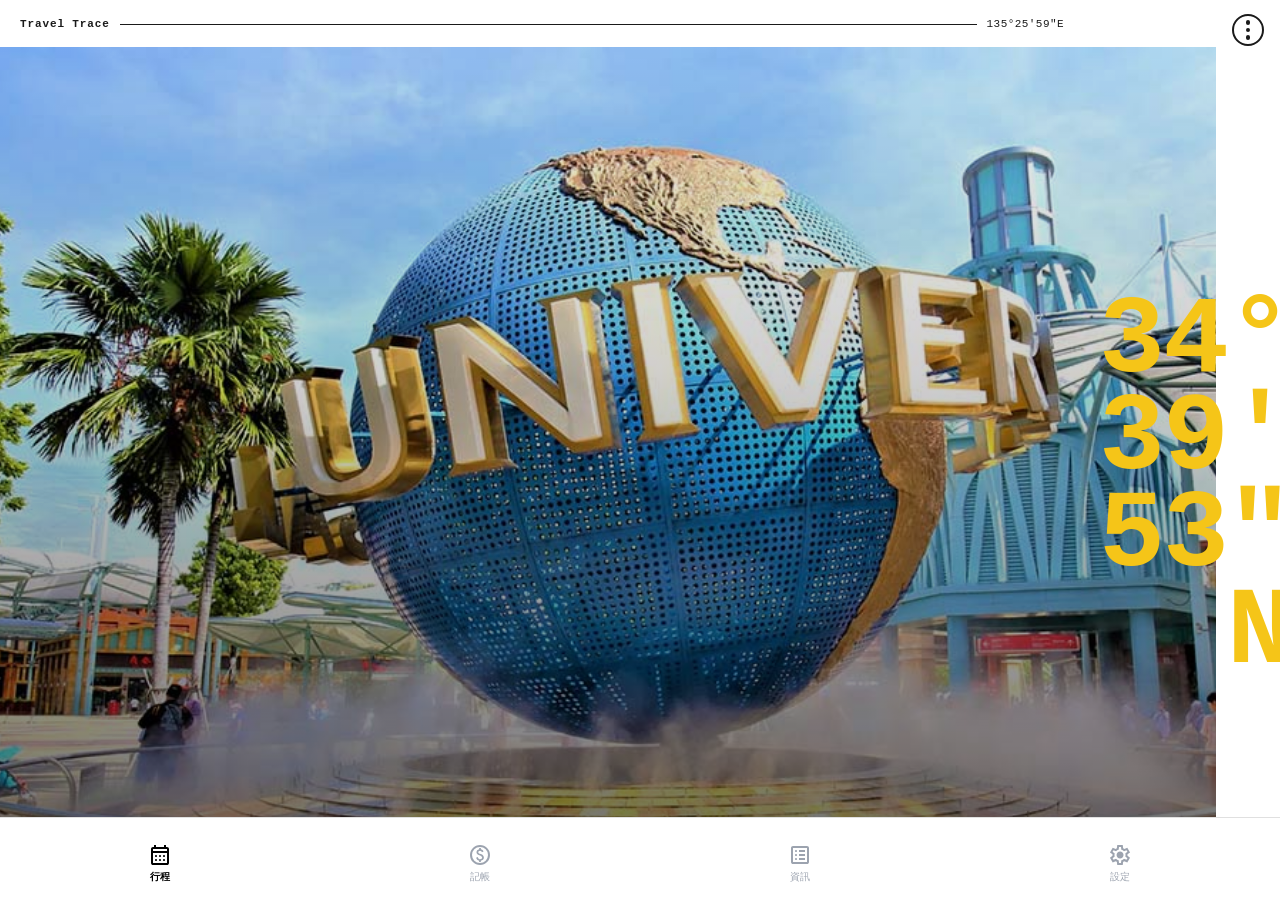
==== index.html @ 6596b86b "Add files via upload" ====
<!DOCTYPE html>
<html lang="zh-TW">
<head>
  <meta charset="UTF-8">
  <meta name="viewport" content="width=device-width, initial-scale=1, viewport-fit=cover">
  <meta name="apple-mobile-web-app-capable" content="yes">
  <meta name="apple-mobile-web-app-status-bar-style" content="default">
  <meta name="apple-mobile-web-app-title" content="旅遊誌">
  <meta name="theme-color" content="#ffffff">
  <link rel="apple-touch-icon" id="apple-touch-icon-link" href="">
  <link rel="icon" id="icon-link" href="">
  <title>旅遊誌</title>
  <script>
  (function(){
    const c = document.createElement('canvas');
    c.width = 512; c.height = 512;
    const ctx = c.getContext('2d');
    const r = 112;
    ctx.beginPath();
    ctx.moveTo(r,0); ctx.lineTo(512-r,0);
    ctx.quadraticCurveTo(512,0,512,r);
    ctx.lineTo(512,512-r); ctx.quadraticCurveTo(512,512,512-r,512);
    ctx.lineTo(r,512); ctx.quadraticCurveTo(0,512,0,512-r);
    ctx.lineTo(0,r); ctx.quadraticCurveTo(0,0,r,0);
    ctx.closePath();
    const g = ctx.createLinearGradient(0,0,512,512);
    g.addColorStop(0,'#3A3A3A'); g.addColorStop(1,'#0A0A0A');
    ctx.fillStyle = g; ctx.fill();
    ctx.fillStyle = '#ffffff';
    ctx.font = 'bold 120px Helvetica Neue, Arial, sans-serif';
    ctx.fillText('TT/', 52, 225);
    ctx.font = 'bold 148px Helvetica Neue, Arial, sans-serif';
    ctx.fillText('01', 52, 390);
    const png = c.toDataURL('image/png');
    document.getElementById('apple-touch-icon-link').href = png;
    document.getElementById('icon-link').href = png;
  })();
  </script>
  <link rel="stylesheet" href="style.css">
</head>
<body>

<div id="app">
  <div class="page-container">
  <!-- ═══ ITINERARY ═══ -->
  <div id="screen-itinerary" class="page active">
    <!-- Banner (rendered by JS) -->
    <div id="banner-area"></div>

    <!-- Day Tabs -->
    <div class="day-tabs-wrap">
      <div class="day-tabs-header">
        <span class="day-tabs-label">DAY</span>
        <button class="day-tabs-add-event" onclick="openEventModal()">＋</button>
      </div>
      <div class="day-tabs" id="day-tabs"></div>
    </div>

    <!-- Timeline — scrolls independently -->
    <div class="timeline-section" id="timeline-section">
      <div class="timeline" id="timeline-list"></div>
    </div>
  </div>

  <!-- ═══ EXPENSE ═══ -->
  <div id="screen-expense" class="page">
    <div class="screen-header" style="position:relative">
      <div style="padding: 0 20px 14px">
        <div class="screen-title">記帳</div>
      </div>
      <button class="sub-header-action" onclick="openExpenseSheet()" style="position:absolute;right:4px;bottom:8px">
        <svg xmlns="http://www.w3.org/2000/svg" height="24px" viewBox="0 -960 960 960" width="24px"><path d="M440-440H200v-80h240v-240h80v240h240v80H520v240h-80v-240Z"/></svg>
      </button>
    </div>
    <div class="day-tabs-wrap" style="border-bottom: 0.5px solid var(--border-thin); padding:0 20px;">
      <div class="day-tabs-header">
        <span class="day-tabs-label">DAY</span>
      </div>
      <div class="day-tabs" id="expense-day-tabs"></div>
    </div>
    <div style="padding:0 42px 16px">
      <div class="expense-total-card">
        <div class="expense-total-meta">
          <span class="expense-total-label">當日合計</span>
        </div>
        <div class="expense-total-amount" id="expense-total">0</div>
        <div class="expense-trip-total-row">
          <span class="expense-count-label" id="expense-count">0 筆記錄</span>
          <span class="expense-trip-label">旅行總計</span>
          <span class="expense-trip-amount" id="expense-trip-total">0</span>
        </div>
      </div>
    </div>
    <div class="expense-list" id="expense-list"></div>
  </div>

  <!-- ═══ INFO HUB ═══ -->
  <div id="screen-info" class="page">
    <div class="screen-header">
      <div style="padding: 0 20px 14px">
        <div class="screen-title">旅遊資訊</div>
      </div>
    </div>
        <div class="info-grid">
      <button class="info-grid-btn" onclick="openInfoSub('flight')">
        <div class="info-grid-icon">
          <svg xmlns="http://www.w3.org/2000/svg" height="90px" viewBox="0 -960 960 960" width="90px" fill="#1A1A1A"><path d="m378-132-19-20 139-139 20 19-140 140Zm189 0-20-20 120-120 20 20-120 120ZM152-546l-20-19 121-121 20 19-121 121Zm0 188-20-19 140-140 20 19-140 140Zm595-29-89-224-108 108 18 89-14 13-55-98-98-55 13-13 89 17 108-107-224-90 21-20 271 43 94-94q5-5 10.5-7.5T796-828q6 0 12 2.5t11 7.5q5 5 7 10.5t2 11.5q0 6-2.5 12.5T818-772l-94 94 43 270-20 21Z"/></svg>
        </div>
        <span>Flight ticket</span>
      </button>
      <button class="info-grid-btn" onclick="openInfoSub('hotel')">
        <div class="info-grid-icon">
          <svg xmlns="http://www.w3.org/2000/svg" height="90px" viewBox="0 -960 960 960" width="90px" fill="#1A1A1A"><path d="M92-252v-496h28v348h346v-268h294q44.55 0 76.28 31.72Q868-604.55 868-560v308h-28v-120H120v120H92Zm135.5-255.62q-21.5-21.62-21.5-52.5t21.62-52.38q21.62-21.5 52.5-21.5t52.38 21.62q21.5 21.62 21.5 52.5t-21.62 52.38q-21.62 21.5-52.5 21.5t-52.38-21.62ZM494-400h346v-160q0-33-23.5-56.5T760-640H494v240ZM312.5-527.5Q326-541 326-560t-13.5-32.5Q299-606 280-606t-32.5 13.5Q234-579 234-560t13.5 32.5Q261-514 280-514t32.5-13.5ZM280-560Zm214-80v240-240Z"/></svg>
        </div>
        <span>Hotel</span>
      </button>
      <button class="info-grid-btn" onclick="openInfoSub('shopping')">
        <div class="info-grid-icon">
          <svg xmlns="http://www.w3.org/2000/svg" height="90px" viewBox="0 -960 960 960" width="90px" fill="#1A1A1A"><path d="M272-132q-26 0-43-17t-17-43v-416q0-26 17-43t43-17h74v-26q0-56 39-95t95-39q56 0 95 39t39 95v26h74q26 0 43 17t17 43v416q0 26-17 43t-43 17H272Zm0-28h416q12 0 22-10t10-22v-416q0-12-10-22t-22-10h-74v106q0 6-4 10t-10 4q-6 0-10-4t-4-10v-106H374v106q0 6-4 10t-10 4q-6 0-10-4t-4-10v-106h-74q-12 0-22 10t-10 22v416q0 12 10 22t22 10Zm102-508h212v-26q0-45-30.5-75.5T480-800q-45 0-75.5 30.5T374-694v26ZM240-160v-480 480Z"/></svg>
        </div>
        <span>Shopping list</span>
      </button>
      <button class="info-grid-btn" onclick="openInfoSub('ticket')">
        <div class="info-grid-icon">
          <svg xmlns="http://www.w3.org/2000/svg" height="90px" viewBox="0 -960 960 960" width="90px" fill="#1A1A1A"><path d="m406-372 74-58 72 56-28-90 78-60h-92l-30-92-30 92h-92l76 60-28 92ZM192-212q-25 0-42.5-17.5T132-272v-69q0-8 3.5-15t10.5-11q30-19 48-48t18-65q0-36-18-65t-48-48q-7-4-10.5-11t-3.5-15v-69q0-25 17.5-42.5T192-748h576q25 0 42.5 17.5T828-688v69q0 8-3.5 15T814-593q-30 19-48 48t-18 65q0 36 18 65t48 48q7 4 10.5 11t3.5 15v69q0 25-17.5 42.5T768-212H192Zm0-28h576q14 0 23-9t9-23v-70q-37-22-58.5-58.5T720-480q0-43 21.5-79.5T800-618v-70q0-14-9-23t-23-9H192q-14 0-23 9t-9 23v70q37 22 58.5 58.5T240-480q0 43-21.5 79.5T160-342v70q0 14 9 23t23 9Zm288-240Z"/></svg>
        </div>
        <span>Tickets</span>
      </button>
      <button class="info-grid-btn" onclick="openInfoSub('checklist')">
        <div class="info-grid-icon">
          <svg xmlns="http://www.w3.org/2000/svg" height="90px" viewBox="0 -960 960 960" width="90px" fill="#1A1A1A"><path d="M200-200v-560 448-80 192Zm32 28q-26 0-43-17t-17-43v-496q0-26 17-43t43-17h496q26 0 43 17t17 43v318h-28v-318q0-12-10-22t-22-10H232q-12 0-22 10t-10 22v496q0 12 10 22t22 10h246v28H232Zm457 40-100-99 20-20 80 80 160-160 20 20-180 179ZM346-460q8-8 8-20t-8-20q-8-8-20-8t-20 8q-8 8-8 20t8 20q8 8 20 8t20-8Zm0-148q8-8 8-20t-8-20q-8-8-20-8t-20 8q-8 8-8 20t8 20q8 8 20 8t20-8Zm104 142h208v-28H450v28Zm0-148h208v-28H450v28Z"/></svg>
        </div>
        <span>Checklist</span>
      </button>
      <button class="info-grid-btn" onclick="openInfoSub('notes')">
        <div class="info-grid-icon">
          <svg xmlns="http://www.w3.org/2000/svg" height="90px" viewBox="0 -960 960 960" width="90px" fill="#1A1A1A"><path d="M332-192v-376q0-25 17.5-42.5T392-628h376q25 0 42.5 17.5T828-568v266L658-132H392q-25 0-42.5-17.5T332-192ZM133-692q-5-25 9.5-45t39.5-25l370-65q25-5 45 9.5t25 39.5l8 50h-28l-9-50q-2-11-12-17.5t-22-4.5l-372 66q-14 2-21 13t-5 25l71 401v17q-13-6-22-17.5T198-322l-65-370Zm227 124v376q0 14 9 23t23 9h248l160-160v-248q0-14-9-23t-23-9H392q-14 0-23 9t-9 23Zm220 188Zm-14 134h28v-120h120v-28H594v-120h-28v120H446v28h120v120Z"/></svg>
        </div>
        <span>Notes</span>
      </button>
    </div>
  </div>

  <!-- ═══ INFO SUB: FLIGHT ═══ -->
  <div id="screen-info-flight" class="page">
    <div class="screen-header sub-header">
      <button class="sub-back-btn" onclick="closeInfoSub('flight')">
        <svg xmlns="http://www.w3.org/2000/svg" height="24px" viewBox="0 -960 960 960" width="24px"><path d="m313-440 224 224-57 56-320-320 320-320 57 56-224 224h487v80H313Z"/></svg>
      </button>
      <div class="screen-title" style="flex:1;font-family:var(--mono)">Flight ticket</div>
      <button class="sub-header-action" onclick="openFlightSheet()">
        <svg xmlns="http://www.w3.org/2000/svg" height="24px" viewBox="0 -960 960 960" width="24px"><path d="M440-440H200v-80h240v-240h80v240h240v80H520v240h-80v-240Z"/></svg>
      </button>
    </div>
    <div class="info-section">
      <div id="flight-cards"></div>
    </div>
  </div>

  <!-- ═══ FLIGHT BOTTOM SHEET ═══ -->
  <div class="modal-overlay" id="modal-flight-sheet">
    <div class="modal-sheet">
      <div class="modal-handle"></div>
      <div class="modal-title" id="flight-sheet-title">新增機票</div>
      <div class="modal-body" style="padding:0">

        <div class="fsheet-row">
          <span class="fsheet-label">航空公司</span>
          <input class="fsheet-input" id="ff-airline" placeholder="">
        </div>
        <div class="fsheet-row">
          <span class="fsheet-label">班機編號</span>
          <input class="fsheet-input" id="ff-flightNo" placeholder="">
        </div>
        <div class="fsheet-row">
          <span class="fsheet-label">出發機場</span>
          <input class="fsheet-input" id="ff-fromName" placeholder="">
        </div>
        <div class="fsheet-row">
          <span class="fsheet-label">抵達機場</span>
          <input class="fsheet-input" id="ff-fromTerminal" placeholder="">
        </div>
        <div class="fsheet-row">
          <span class="fsheet-label">班機時間</span>
          <input class="fsheet-input" id="ff-times" placeholder="" inputmode="numeric"
            oninput="fmtFlightTimes(this)">
        </div>
        <div class="fsheet-row">
          <span class="fsheet-label">Baggage weight</span>
          <div style="display:flex;align-items:baseline;gap:4px;justify-content:flex-end;flex:1">
            <input class="fsheet-input" id="ff-baggage" placeholder="" inputmode="numeric" style="flex:0 0 auto;width:60px;text-align:right">
            <span style="font-family:var(--mono);font-size:16px;color:var(--text-secondary)">Kg</span>
          </div>
        </div>
        <div class="fsheet-row">
          <span class="fsheet-label">Seat</span>
          <input class="fsheet-input" id="ff-seat" placeholder="">
        </div>

        <div style="padding:16px 20px">
          <div class="modal-btn-row" style="padding:0">
            <button class="modal-btn modal-btn-cancel" onclick="closeModal('modal-flight-sheet')">取消</button>
            <button class="modal-btn modal-btn-save" onclick="saveFlightSheet()">儲存</button>
          </div>
        </div>
      </div>
    </div>
  </div>

  <!-- ═══ INFO SUB: HOTEL ═══ -->
  <div id="screen-info-hotel" class="page">
    <div class="screen-header sub-header">
      <button class="sub-back-btn" onclick="closeInfoSub('hotel')">
        <svg xmlns="http://www.w3.org/2000/svg" height="24px" viewBox="0 -960 960 960" width="24px"><path d="m313-440 224 224-57 56-320-320 320-320 57 56-224 224h487v80H313Z"/></svg>
      </button>
      <div class="screen-title" style="flex:1">住宿</div>
      <button class="sub-header-action" onclick="openHotelSheet()">
        <svg xmlns="http://www.w3.org/2000/svg" height="24px" viewBox="0 -960 960 960" width="24px"><path d="M440-440H200v-80h240v-240h80v240h240v80H520v240h-80v-240Z"/></svg>
      </button>
    </div>
    <div class="info-section">
      <div id="hotel-cards"></div>
    </div>
  </div>

  <!-- ═══ HOTEL BOTTOM SHEET ═══ -->
  <div class="modal-overlay" id="modal-hotel-sheet">
    <div class="modal-sheet">
      <div class="modal-handle"></div>
      <div class="modal-title" id="hotel-sheet-title">新增住宿</div>

      <div class="modal-body" style="padding:0">
        <div class="fsheet-row">
          <span class="fsheet-label">日期</span>
          <input class="fsheet-input" id="hf-dates" placeholder=""
            oninput="fmtHotelDates(this)">
        </div>
        <div class="fsheet-row">
          <span class="fsheet-label">飯店名稱</span>
          <input class="fsheet-input" id="hf-name" placeholder="">
        </div>
        <div class="fsheet-row">
          <span class="fsheet-label">訂單編號</span>
          <input class="fsheet-input" id="hf-ref" placeholder="">
        </div>
        <div class="fsheet-row" style="align-items:flex-start;padding-top:18px;padding-bottom:18px">
          <span class="fsheet-label" style="padding-top:4px">地址</span>
          <textarea class="fsheet-input" id="hf-addr" placeholder=""
            style="resize:none;min-height:80px;line-height:1.5"></textarea>
        </div>
        <div class="fsheet-row">
          <span class="fsheet-label">總價</span>
          <input class="fsheet-input" id="hf-price" placeholder="" type="text" inputmode="decimal"
            oninput="fmtHotelPrice(this)">
        </div>

        <div style="padding:16px 20px">
          <div class="modal-btn-row" style="padding:0">
            <button class="modal-btn modal-btn-cancel" onclick="closeModal('modal-hotel-sheet')">取消</button>
            <button class="modal-btn modal-btn-save" id="hotel-sheet-save-btn" onclick="saveHotelSheet()">儲存</button>
          </div>
        </div>
      </div>
    </div>
  </div>

  <!-- ═══ INFO SUB: CHECKLIST ═══ -->
  <div id="screen-info-checklist" class="page">
    <div class="screen-header sub-header">
      <button class="sub-back-btn" onclick="closeInfoSub('checklist')">
        <svg xmlns="http://www.w3.org/2000/svg" height="24px" viewBox="0 -960 960 960" width="24px"><path d="m313-440 224 224-57 56-320-320 320-320 57 56-224 224h487v80H313Z"/></svg>
      </button>
      <div class="screen-title" style="flex:1;font-family:var(--mono)">Check List</div>
      <button class="sub-header-action" onclick="resetChecklist()" title="重置">
        <svg xmlns="http://www.w3.org/2000/svg" height="22px" viewBox="0 -960 960 960" width="22px"><path d="M480-160q-134 0-227-93t-93-227q0-134 93-227t227-93q69 0 132 28.5T720-690v-110h80v280H520v-80h168q-32-56-87.5-88T480-720q-100 0-170 70t-70 170q0 100 70 170t170 70q77 0 139-44t87-116h84q-28 106-114 173t-196 67Z"/></svg>
      </button>
    </div>
    <div class="info-section" id="checklist-section">
      <div id="checklist-items"></div>
    </div>
  </div>

  <!-- ═══ INFO SUB: SHOPPING ═══ -->
  <div id="screen-info-shopping" class="page">
    <div class="screen-header sub-header">
      <button class="sub-back-btn" onclick="closeInfoSub('shopping')">
        <svg xmlns="http://www.w3.org/2000/svg" height="24px" viewBox="0 -960 960 960" width="24px"><path d="m313-440 224 224-57 56-320-320 320-320 57 56-224 224h487v80H313Z"/></svg>
      </button>
      <div class="screen-title" style="flex:1;font-family:var(--mono)">Shopping list</div>
      <button class="sub-header-action" onclick="openShopSheet(null)">
        <svg xmlns="http://www.w3.org/2000/svg" height="24px" viewBox="0 -960 960 960" width="24px"><path d="M440-440H200v-80h240v-240h80v240h240v80H520v240h-80v-240Z"/></svg>
      </button>
    </div>
    <div class="info-section" style="padding:0">
      <div id="shopping-items"></div>
    </div>
  </div>

  <!-- ═══ SHOP SHEET ═══ -->
  <div class="modal-overlay" id="modal-shop-sheet">
    <div class="modal-sheet">
      <div style="display:flex;align-items:center;justify-content:space-between;padding:16px 20px 0">
        <span class="modal-title" id="shop-sheet-title" style="padding:0">新增品項</span>
        <button onclick="closeModal('modal-shop-sheet')" style="background:none;border:none;font-size:22px;cursor:pointer;color:var(--text-secondary)">×</button>
      </div>
      <div style="padding:0">
        <div class="fsheet-row">
          <span class="fsheet-label">項目</span>
          <input class="fsheet-input" id="sf-name" placeholder="">
        </div>
        <div class="fsheet-row" style="align-items:flex-start;padding-top:15px;padding-bottom:15px">
          <span class="fsheet-label" style="padding-top:4px">地址</span>
          <textarea class="fsheet-input" id="sf-addr" placeholder="" style="resize:none;min-height:48px;line-height:1.5"></textarea>
        </div>
        <div class="fsheet-row">
          <span class="fsheet-label">營業時間</span>
          <input class="fsheet-input" id="sf-hours" placeholder="" inputmode="numeric" oninput="fmtShopHours(this)">
        </div>
        <div class="fsheet-row">
          <span class="fsheet-label">網址</span>
          <input class="fsheet-input" id="sf-link" placeholder="" type="url" inputmode="url">
        </div>
        <div class="fsheet-row">
          <span class="fsheet-label">數量</span>
          <input class="fsheet-input" id="sf-qty" placeholder="1" type="number" inputmode="numeric" style="width:60px;flex:none;text-align:right">
        </div>
        <div class="fsheet-row" style="cursor:pointer" onclick="document.getElementById('sf-photo-input').click()">
          <span class="fsheet-label">圖檔</span>
          <div id="sf-photo-preview" class="sf-photo-preview">
            <span class="sf-photo-plus">＋</span>
          </div>
          <input type="file" id="sf-photo-input" accept="image/*" style="display:none" onchange="handleShopPhotoSheet(this)">
        </div>
        <div style="padding:16px 20px">
          <div class="modal-btn-row" style="padding:0">
            <button class="modal-btn modal-btn-cancel" onclick="closeModal('modal-shop-sheet')">取消</button>
            <button class="modal-btn modal-btn-save" onclick="saveShopSheet()">儲存</button>
          </div>
        </div>
      </div>
    </div>
  </div>

  <!-- ═══ INFO SUB: TICKET ═══ -->
  <div id="screen-info-ticket" class="page">
    <div class="screen-header sub-header">
      <button class="sub-back-btn" onclick="closeInfoSub('ticket')">
        <svg xmlns="http://www.w3.org/2000/svg" height="24px" viewBox="0 -960 960 960" width="24px"><path d="m313-440 224 224-57 56-320-320 320-320 57 56-224 224h487v80H313Z"/></svg>
      </button>
      <div class="screen-title" style="flex:1">票券</div>
      <label class="sub-header-action">
        <svg xmlns="http://www.w3.org/2000/svg" height="24px" viewBox="0 -960 960 960" width="24px"><path d="M440-440H200v-80h240v-240h80v240h240v80H520v240h-80v-240Z"/></svg>
        <input type="file" accept="image/*" multiple style="display:none" onchange="addTicketFromPhoto(this)">
      </label>
    </div>
    <div class="info-section">
      <div id="ticket-cards"></div>
    </div>
  </div>

  <!-- ═══ INFO SUB: NOTES ═══ -->
  <div id="screen-info-notes" class="page">
    <div class="screen-header sub-header">
      <button class="sub-back-btn" onclick="closeInfoSub('notes')">
        <svg xmlns="http://www.w3.org/2000/svg" height="24px" viewBox="0 -960 960 960" width="24px"><path d="m313-440 224 224-57 56-320-320 320-320 57 56-224 224h487v80H313Z"/></svg>
      </button>
      <div class="screen-title">筆記</div>
    </div>
    <div class="info-section">
      <textarea class="notes-textarea" id="notes-content" placeholder="旅行筆記…" oninput="saveNotes()"></textarea>
    </div>
  </div>

  <!-- ═══ SETTINGS ═══ -->
  <div id="screen-settings" class="page">
    <div class="screen-header">
      <div style="padding: 0 20px 14px">
        <div class="screen-title">設定</div>
      </div>
    </div>
    <div class="set-body">
      <!-- 第一區塊 -->
      <div class="set-section">
        <div class="set-field">
          <span class="set-field-label">旅遊名稱</span>
          <input class="set-field-val" id="set-trip-name" placeholder="未命名" onblur="saveSettings()">
        </div>
        <div class="set-field">
          <span class="set-field-label">日期</span>
          <input class="set-field-val" id="set-trip-dates" placeholder="MM/DD-MM/DD" oninput="fmtTripDates(this)" onblur="saveSettings()">
        </div>
        <div class="set-field set-field-select" onclick="toggleCurrencyDropdown()">
          <span class="set-field-label">幣別</span>
          <div class="set-field-row">
            <span class="set-field-val" id="set-currency-display">NT$ 新台幣</span>
            <svg xmlns="http://www.w3.org/2000/svg" height="20px" viewBox="0 0 24 24" width="20px"><path fill="#1A1A1A" d="M7 10l5 5 5-5z"/></svg>
          </div>
          <div class="set-currency-dropdown" id="set-currency-dropdown">
            <div class="set-currency-option" onclick="event.stopPropagation();setCurrencyBtn('TWD','NT$','新台幣')">NT$　新台幣</div>
            <div class="set-currency-option" onclick="event.stopPropagation();setCurrencyBtn('JPY','¥','日圓')">¥　日圓</div>
            <div class="set-currency-option" onclick="event.stopPropagation();setCurrencyBtn('USD','$','美金')">$　美金</div>
            <div class="set-currency-option" onclick="event.stopPropagation();setCurrencyBtn('EUR','€','歐元')">€　歐元</div>
            <div class="set-currency-option" onclick="event.stopPropagation();setCurrencyBtn('HKD','HK$','港幣')">HK$　港幣</div>
            <div class="set-currency-option" onclick="event.stopPropagation();setCurrencyBtn('CNY','CN¥','人民幣')">CN¥　人民幣</div>
            <div class="set-currency-option" onclick="event.stopPropagation();setCurrencyBtn('THB','฿','泰銖')">฿　泰銖</div>
          </div>
        </div>
        <div class="set-field set-field-select" onclick="openTagSheet()">
          <span class="set-field-label">標籤</span>
          <div class="set-field-row">
            <span class="set-field-val" id="set-tags-display">加入標籤</span>
            <svg xmlns="http://www.w3.org/2000/svg" height="20px" viewBox="0 0 24 24" width="20px"><path fill="#1A1A1A" d="M7 10l5 5 5-5z"/></svg>
          </div>
        </div>
      </div>

      <!-- 第二區塊 -->
      <div class="set-section-label">設定</div>
      <div class="set-section">
        <div class="set-action" onclick="document.getElementById('import-json-input').click()">
          <span class="set-action-title">匯入JASON</span>
          <svg xmlns="http://www.w3.org/2000/svg" height="20px" viewBox="0 -960 960 960" width="20px"><path fill="#1A1A1A" d="M504-480 320-664l56-56 240 240-240 240-56-56 184-184Z"/></svg>
          <input type="file" id="import-json-input" accept=".json" style="display:none" onchange="importJSON(this)">
        </div>
        <div class="set-action" onclick="exportJSON()">
          <span class="set-action-title">匯出JASON</span>
          <svg xmlns="http://www.w3.org/2000/svg" height="20px" viewBox="0 -960 960 960" width="20px"><path fill="#1A1A1A" d="M504-480 320-664l56-56 240 240-240 240-56-56 184-184Z"/></svg>
        </div>
        <div class="set-action" onclick="clearAllData()">
          <span class="set-action-title">清除所有資料</span>
          <svg xmlns="http://www.w3.org/2000/svg" height="20px" viewBox="0 -960 960 960" width="20px"><path fill="#1A1A1A" d="M504-480 320-664l56-56 240 240-240 240-56-56 184-184Z"/></svg>
        </div>
      </div>
    </div>
  </div>

  <!-- ═══ TAG SHEET ═══ -->
  <div class="modal-overlay" id="modal-tag-sheet">
    <div class="modal-sheet">
      <div style="display:flex;align-items:center;justify-content:space-between;padding:16px 20px 0">
        <span style="font-family:var(--mono);font-size:14px;color:var(--text-secondary)">加入標籤</span>
        <button onclick="closeModal('modal-tag-sheet')" style="background:none;border:none;font-size:20px;cursor:pointer;color:var(--text-secondary)">×</button>
      </div>
      <div style="display:flex;align-items:center;border-bottom:1.5px solid #000;margin:12px 20px 0;padding-bottom:8px">
        <input class="set-tag-input" id="set-tag-input" placeholder="" style="flex:1;background:none;border:none;outline:none;font-family:var(--mono);font-size:26px;font-weight:700;color:var(--text-primary)">
        <button onclick="addSettingsTag()" style="background:none;border:none;font-size:24px;cursor:pointer;color:var(--text-primary);padding:0">＋</button>
      </div>
      <div class="set-tags-cloud" id="set-tags-cloud" style="padding:20px 20px;display:flex;flex-wrap:wrap;gap:12px 16px"></div>
    </div>
  </div>

  <!-- ═══ TAB BAR ═══ -->
  </div><!-- end page-container -->

  <div class="tab-bar">
    <button class="tab-item active" onclick="switchTab('itinerary')" id="tab-itinerary">
      <span class="tab-icon">
        <svg xmlns="http://www.w3.org/2000/svg" viewBox="0 -960 960 960">
          <path d="M200-80q-33 0-56.5-23.5T120-160v-560q0-33 23.5-56.5T200-800h40v-80h80v80h320v-80h80v80h40q33 0 56.5 23.5T840-720v560q0 33-23.5 56.5T760-80H200Zm0-80h560v-400H200v400Zm0-480h560v-80H200v80Zm0 0v-80 80Zm280 240q-17 0-28.5-11.5T440-440q0-17 11.5-28.5T480-480q17 0 28.5 11.5T520-440q0 17-11.5 28.5T480-400Zm-188.5-11.5Q280-423 280-440t11.5-28.5Q303-480 320-480t28.5 11.5Q360-457 360-440t-11.5 28.5Q337-400 320-400t-28.5-11.5ZM640-400q-17 0-28.5-11.5T600-440q0-17 11.5-28.5T640-480q17 0 28.5 11.5T680-440q0 17-11.5 28.5T640-400ZM480-240q-17 0-28.5-11.5T440-280q0-17 11.5-28.5T480-320q17 0 28.5 11.5T520-280q0 17-11.5 28.5T480-240Zm-188.5-11.5Q280-263 280-280t11.5-28.5Q303-320 320-320t28.5 11.5Q360-297 360-280t-11.5 28.5Q337-240 320-240t-28.5-11.5ZM640-240q-17 0-28.5-11.5T600-280q0-17 11.5-28.5T640-320q17 0 28.5 11.5T680-280q0 17-11.5 28.5T640-240Z"/>
        </svg>
      </span>
      <span class="tab-label">行程</span>
    </button>
    <button class="tab-item" onclick="switchTab('expense')" id="tab-expense">
      <span class="tab-icon">
        <svg xmlns="http://www.w3.org/2000/svg" viewBox="0 -960 960 960">
          <path d="M444-200h70v-50q50-9 86-39t36-89q0-42-24-77t-96-61q-60-20-83-35t-23-41q0-26 18.5-41t53.5-15q32 0 50 15.5t26 38.5l64-26q-11-35-40.5-61T516-710v-50h-70v50q-50 11-78 44t-28 74q0 47 27.5 76t86.5 50q63 23 87.5 41t24.5 47q0 33-23.5 48.5T486-314q-33 0-58.5-20.5T390-396l-66 26q14 48 43.5 77.5T444-252v52Zm36 120q-83 0-156-31.5T197-197q-54-54-85.5-127T80-480q0-83 31.5-156T197-763q54-54 127-85.5T480-880q83 0 156 31.5T763-763q54 54 85.5 127T880-480q0 83-31.5 156T763-197q-54 54-127 85.5T480-80Zm0-80q134 0 227-93t93-227q0-134-93-227t-227-93q-134 0-227 93t-93 227q0 134 93 227t227 93Zm0-320Z"/>
        </svg>
      </span>
      <span class="tab-label">記帳</span>
    </button>
    <button class="tab-item" onclick="switchTab('info')" id="tab-info">
      <span class="tab-icon">
        <svg xmlns="http://www.w3.org/2000/svg" viewBox="0 -960 960 960">
          <path d="M348.5-291.5Q360-303 360-320t-11.5-28.5Q337-360 320-360t-28.5 11.5Q280-337 280-320t11.5 28.5Q303-280 320-280t28.5-11.5Zm0-160Q360-463 360-480t-11.5-28.5Q337-520 320-520t-28.5 11.5Q280-497 280-480t11.5 28.5Q303-440 320-440t28.5-11.5Zm0-160Q360-623 360-640t-11.5-28.5Q337-680 320-680t-28.5 11.5Q280-657 280-640t11.5 28.5Q303-600 320-600t28.5-11.5ZM440-280h240v-80H440v80Zm0-160h240v-80H440v80Zm0-160h240v-80H440v80ZM200-120q-33 0-56.5-23.5T120-200v-560q0-33 23.5-56.5T200-840h560q33 0 56.5 23.5T840-760v560q0 33-23.5 56.5T760-120H200Zm0-80h560v-560H200v560Zm0-560v560-560Z"/>
        </svg>
      </span>
      <span class="tab-label">資訊</span>
    </button>
    <button class="tab-item" onclick="switchTab('settings')" id="tab-settings">
      <span class="tab-icon">
        <svg xmlns="http://www.w3.org/2000/svg" viewBox="0 -960 960 960">
          <path d="m370-80-16-128q-13-5-24.5-12T307-235l-119 50L78-375l103-78q-1-7-1-13.5v-27q0-6.5 1-13.5L78-585l110-190 119 50q11-8 23-15t24-12l16-128h220l16 128q13 5 24.5 12t22.5 15l119-50 110 190-103 78q1 7 1 13.5v27q0 6.5-2 13.5l103 78-110 190-118-50q-11 8-23 15t-24 12L590-80H370Zm70-80h79l14-106q31-8 57.5-23.5T639-327l99 41 39-68-86-65q5-14 7-29.5t2-31.5q0-16-2-31.5t-7-29.5l86-65-39-68-99 42q-22-23-48.5-38.5T533-694l-13-106h-79l-14 106q-31 8-57.5 23.5T321-633l-99-41-39 68 86 64q-5 15-7 30t-2 32q0 16 2 31t7 30l-86 65 39 68 99-42q22 23 48.5 38.5T427-266l13 106Zm42-180q58 0 99-41t41-99q0-58-41-99t-99-41q-59 0-99.5 41T342-480q0 58 40.5 99t99.5 41Zm-2-140Z"/>
        </svg>
      </span>
      <span class="tab-label">設定</span>
    </button>
  </div>
</div><!-- end app -->


<!-- ═══ EXPENSE SHEET ═══ -->
<div class="modal-overlay" id="modal-expense-sheet">
  <div class="modal-sheet">
    <div style="display:flex;align-items:center;justify-content:space-between;padding:16px 20px 0">
      <span class="modal-title" style="padding:0">新增記帳</span>
      <button onclick="closeModal('modal-expense-sheet')" style="background:none;border:none;font-size:22px;cursor:pointer;color:var(--text-secondary)">×</button>
    </div>
    <div style="padding:0">
      <div class="fsheet-row">
        <span class="fsheet-label">類別</span>
        <div class="exp-cat-wrap" id="exp-cat-wrap" style="flex:1;display:flex;justify-content:flex-end;align-items:center">
          <button class="exp-sheet-cat-btn" id="exp-cat-btn" onclick="toggleCatDropdown()" type="button">
            <span id="exp-cat-label" style="font-family:var(--mono);font-size:20px;font-weight:700;color:#000">餐飲</span>
            <svg xmlns="http://www.w3.org/2000/svg" height="18px" viewBox="0 0 24 24" width="18px"><path fill="#9CA3AF" d="M7 10l5 5 5-5z"/></svg>
          </button>
          <div class="exp-cat-dropdown" id="exp-cat-dropdown"></div>
        </div>
      </div>
      <div class="fsheet-row">
        <span class="fsheet-label">金額</span>
        <input class="fsheet-input" id="exp-amount" placeholder="" type="number" inputmode="decimal">
      </div>
      <div class="fsheet-row">
        <span class="fsheet-label">備注</span>
        <input class="fsheet-input" id="exp-name" placeholder="">
      </div>
      <div style="padding:16px 20px">
        <div class="modal-btn-row" style="padding:0">
          <button class="modal-btn modal-btn-cancel" onclick="closeModal('modal-expense-sheet')">取消</button>
          <button class="modal-btn modal-btn-save" onclick="addExpense()">加入</button>
        </div>
      </div>
    </div>
  </div>
</div>

<!-- ═══ EVENT MODAL ═══ -->
<div class="modal-overlay" id="modal-event">
  <div class="modal-sheet">
    <div style="display:flex;align-items:center;justify-content:space-between;padding:16px 20px 0">
      <span class="modal-title" id="modal-event-title" style="padding:0">新增行程</span>
      <button onclick="closeModal('modal-event')" style="background:none;border:none;font-size:22px;cursor:pointer;color:var(--text-secondary)">×</button>
    </div>
    <div style="padding:0">
      <div class="fsheet-row">
        <span class="fsheet-label">時間</span>
        <input class="fsheet-input" id="ev-time" placeholder="" inputmode="numeric" oninput="fmtEventTime(this)">
      </div>
      <div class="fsheet-row">
        <span class="fsheet-label">標題</span>
        <input class="fsheet-input" id="ev-title" placeholder="">
      </div>
      <div class="fsheet-row" style="align-items:flex-start;padding-top:15px;padding-bottom:15px">
        <span class="fsheet-label" style="padding-top:4px">備注</span>
        <textarea class="fsheet-input" id="ev-note" placeholder="" style="resize:none;min-height:48px;line-height:1.5"></textarea>
      </div>
      <div style="padding:16px 20px">
        <div class="modal-btn-row" style="padding:0">
          <button class="modal-btn modal-btn-cancel" onclick="closeModal('modal-event')">取消</button>
          <button class="modal-btn modal-btn-save" onclick="saveEvent()">儲存</button>
        </div>
      </div>
    </div>
  </div>
</div>

<!-- ═══ BANNER PHOTO MODAL ═══ -->
<div class="modal-overlay" id="modal-banner">
  <div class="modal-sheet">
    <div class="modal-handle"></div>
    <div class="modal-title">封面照片</div>
    <div class="modal-body">
      <div class="photo-grid" id="photo-grid"></div>
      <div class="modal-btn-row">
        <button class="modal-btn modal-btn-cancel" onclick="closeModal('modal-banner')">取消</button>
        <button class="modal-btn modal-btn-save" onclick="saveBanner()">儲存</button>
      </div>
    </div>
  </div>
</div>

<!-- ═══ BANNER ACTION SHEET ═══ -->
<div class="modal-overlay" id="action-sheet-banner">
  <div class="action-sheet">
    <div class="modal-handle"></div>
    <button class="action-sheet-btn" onclick="bannerActionAddDay()">
      <svg xmlns="http://www.w3.org/2000/svg" height="20px" viewBox="0 -960 960 960" width="20px"><path d="M440-440H200v-80h240v-240h80v240h240v80H520v240h-80v-240Z"/></svg>
      新增天數
    </button>
    <div class="action-sheet-divider"></div>
    <button class="action-sheet-btn" onclick="bannerActionEdit()">
      <svg xmlns="http://www.w3.org/2000/svg" height="20px" viewBox="0 -960 960 960" width="20px"><path d="M480-480ZM200-120q-33 0-56.5-23.5T120-200v-560q0-33 23.5-56.5T200-840h320v80H200v560h560v-320h80v320q0 33-23.5 56.5T760-120H200Zm40-160h480L570-480 450-320l-90-120-120 160Zm440-320v-80h-80v-80h80v-80h80v80h80v80h-80v80h-80Z"/></svg>
      選擇照片
    </button>
    <div class="action-sheet-divider"></div>
    <button class="action-sheet-btn action-sheet-btn-danger" onclick="bannerActionDelete()">
      <svg xmlns="http://www.w3.org/2000/svg" height="20px" viewBox="0 -960 960 960" width="20px"><path d="M280-120q-33 0-56.5-23.5T200-200v-520h-40v-80h200v-40h240v40h200v80h-40v520q0 33-23.5 56.5T680-120H280Zm400-600H280v520h400v-520ZM360-280h80v-360h-80v360Zm160 0h80v-360h-80v360ZM280-720v520-520Z"/></svg>
      刪除此天行程
    </button>
    <button class="action-sheet-btn action-sheet-btn-cancel" onclick="closeActionSheet('action-sheet-banner')">取消</button>
  </div>
</div>

<!-- ═══ CHECKLIST ADD MODAL ═══ -->
<div class="modal-overlay" id="modal-checklist-add">
  <div class="modal-sheet">
    <div class="modal-handle"></div>
    <div class="modal-title">新增項目</div>
    <div class="modal-body">
      <input class="modal-input" id="checklist-add-input" placeholder="項目名稱"
        onkeydown="if(event.key==='Enter')saveChecklistModal()">
      <div class="modal-btn-row">
        <button class="modal-btn modal-btn-cancel" onclick="closeModal('modal-checklist-add')">取消</button>
        <button class="modal-btn modal-btn-save" onclick="saveChecklistModal()">加入</button>
      </div>
    </div>
  </div>
</div>

<!-- ═══ SHOP FIELD SHEET ═══ -->
<div class="modal-overlay" id="modal-shop-field">
  <div class="modal-sheet">
    <div class="modal-handle"></div>
    <div class="modal-title" id="shop-field-title">備注</div>
    <div class="modal-body">
      <input class="modal-input" id="shop-field-input" placeholder=""
        onkeydown="if(event.key==='Enter')saveShopFieldFromModal()">
      <div class="modal-btn-row">
        <button class="modal-btn modal-btn-cancel" onclick="closeModal('modal-shop-field')">取消</button>
        <button class="modal-btn modal-btn-save" onclick="saveShopFieldFromModal()">儲存</button>
      </div>
    </div>
  </div>
</div>

<script src="app.js"></script>


</body>
</html>
---- style.css ----
/* ===================== CSS VARIABLES — Apple Design System ===================== */
:root {
  --bg-primary: #ffffff;
  --bg-secondary: #ffffff;
  --bg-tertiary: #e8e8ed;
  --label-primary: #1d1d1f;
  --label-secondary: rgba(0,0,0,0.56);
  --label-tertiary: rgba(0,0,0,0.36);
  --label-quaternary: rgba(0,0,0,0.18);
  --separator: rgba(0,0,0,0.1);
  --fill-primary: rgba(120,120,128,0.2);
  --fill-secondary: rgba(120,120,128,0.12);
  --blue: #0071e3;
  --blue-dark: #0066cc;
  --green: #34c759;
  --red: #ff3b30;
  --orange: #ff9500;
  --gray: rgba(0,0,0,0.48);
  --gray2: rgba(0,0,0,0.32);
  --gray3: rgba(0,0,0,0.18);
  --gray4: rgba(0,0,0,0.12);
  --gray5: #e8e8ed;
  --gray6: #f5f5f7;
  --font-system: 'SF Pro Display', 'SF Pro Text', -apple-system, BlinkMacSystemFont, 'Helvetica Neue', sans-serif;
  --radius-card: 12px;
  --radius-small: 8px;
  --shadow-card: 0 2px 12px rgba(0,0,0,0.08), 0 1px 3px rgba(0,0,0,0.06);
  --safe-top: env(safe-area-inset-top, 44px);
  --safe-bottom: env(safe-area-inset-bottom, 34px);
  --tab-height: 83px;
  --nav-height: 44px;
}

/* ===================== RESET ===================== */
*, *::before, *::after { box-sizing: border-box; margin: 0; padding: 0; -webkit-tap-highlight-color: transparent; }
html { font-size: 17px; }
body {
  font-family: var(--font-system);
  background: var(--bg-primary);
  color: var(--label-primary);
  -webkit-font-smoothing: antialiased;
  overscroll-behavior: none;
  overflow: hidden;
  height: 100dvh;
  position: relative;
}

/* ===================== LAYOUT ===================== */
#app {
  display: flex;
  flex-direction: column;
  height: 100dvh;
  position: relative;
}

/* ===================== PAGE SYSTEM ===================== */
.page-container {
  flex: 1;
  overflow: hidden;
  position: relative;
}

.page {
  position: absolute;
  inset: 0;
  overflow-y: auto;
  -webkit-overflow-scrolling: touch;
  display: none;
  flex-direction: column;
  padding-bottom: calc(var(--tab-height) + 16px);
}

.page.active { display: flex; }

/* iOS scroll behavior */
.page::-webkit-scrollbar { display: none; }

/* ===================== NAVIGATION BAR ===================== */
.nav-bar {
  position: sticky;
  top: 0;
  z-index: 100;
  background: rgba(245,245,247,0.88);
  backdrop-filter: saturate(180%) blur(20px);
  -webkit-backdrop-filter: saturate(180%) blur(20px);
  padding-top: var(--safe-top);
  border-bottom: 0.5px solid var(--separator);
}

.nav-bar-inner {
  height: var(--nav-height);
  display: flex;
  align-items: center;
  justify-content: space-between;
  padding: 0 16px;
  position: relative;
}

.nav-title {
  font-size: 17px;
  font-weight: 600;
  letter-spacing: -0.374px;
  color: var(--label-primary);
  position: absolute;
  left: 50%;
  transform: translateX(-50%);
}

.nav-btn {
  background: none;
  border: none;
  font-size: 17px;
  color: var(--blue);
  cursor: pointer;
  padding: 4px 2px;
  min-width: 44px;
  display: flex;
  align-items: center;
  letter-spacing: -0.374px;
}

.nav-btn.icon-btn {
  font-size: 26px;
  font-weight: 300;
  line-height: 1;
  justify-content: flex-end;
  color: var(--blue);
}

/* Large Title */
.large-title-section {
  padding: 0 16px 16px;
  background: var(--bg-primary);
}

.large-title {
  font-size: 34px;
  font-weight: 700;
  letter-spacing: -0.374px;
  line-height: 1.1;
  color: var(--label-primary);
}

.large-title-sub {
  font-size: 13px;
  color: var(--label-tertiary);
  letter-spacing: -0.12px;
  margin-top: 4px;
}

/* ===================== TAB BAR ===================== */
.tab-bar {
  background: #fff;
  border-top: 1px solid #E0E0E0;
  padding-bottom: var(--safe-bottom);
  display: flex;
  align-items: stretch;
  height: var(--tab-height);
  flex-shrink: 0;
}

.tab-item {
  flex: 1;
  display: flex;
  flex-direction: column;
  align-items: center;
  justify-content: center;
  cursor: pointer;
  padding-top: 8px;
  gap: 3px;
  transition: opacity 0.15s;
  border: none;
  background: none;
}

.tab-item:active { opacity: 0.6; }

.tab-icon {
  width: 24px;
  height: 24px;
  display: flex;
  align-items: center;
  justify-content: center;
  color: #9CA3AF;
  transition: color 0.2s;
}

.tab-label {
  font-size: 10px;
  font-weight: 400;
  color: #9CA3AF;
  letter-spacing: -0.08px;
}

.tab-item.active .tab-label { color: #000; font-weight: 700; }
.tab-item.active .tab-icon { color: #000; }

/* ===================== SEGMENTED CONTROL ===================== */
.segmented-control {
  display: flex;
  background: var(--fill-primary);
  border-radius: 9px;
  padding: 2px;
  gap: 0;
}

.seg-btn {
  flex: 1;
  padding: 6px 4px;
  font-size: 13px;
  font-weight: 500;
  border: none;
  background: none;
  border-radius: 7px;
  cursor: pointer;
  color: var(--label-primary);
  transition: all 0.2s;
  letter-spacing: -0.1px;
}

.seg-btn.active {
  background: var(--bg-secondary);
  box-shadow: 0 2px 8px rgba(0,0,0,0.12), 0 1px 2px rgba(0,0,0,0.08);
  color: var(--label-primary);
}

/* ===================== CARDS ===================== */
.card {
  background: var(--bg-secondary);
  border-radius: var(--radius-card);
  overflow: hidden;
}

.card-padding { padding: 16px; }

.section {
  padding: 0 16px;
  margin-bottom: 24px;
}


/* ===================== METRIC CARD ===================== */
.metric-card {
  background: var(--bg-secondary);
  border-radius: var(--radius-card);
  padding: 14px 16px;
  box-shadow: var(--shadow-card);
}

.metric-label {
  font-size: 12px;
  font-weight: 400;
  color: var(--label-tertiary);
  letter-spacing: -0.12px;
  margin-bottom: 4px;
}

.metric-value {
  font-size: 28px;
  font-weight: 600;
  letter-spacing: -0.374px;
  line-height: 1.14;
}

.metric-sub {
  font-size: 12px;
  color: var(--label-tertiary);
  letter-spacing: -0.12px;
  margin-top: 2px;
}

.metric-value.positive { color: var(--red); }
.metric-value.negative { color: var(--green); }
.metric-value.neutral { color: var(--label-primary); }

.profit-badge {
  display: inline-flex;
  align-items: center;
  gap: 3px;
  font-size: 12px;
  font-weight: 600;
  padding: 3px 8px;
  border-radius: 980px;
  margin-top: 4px;
  letter-spacing: -0.12px;
}

.profit-badge.positive { background: rgba(255,59,48,0.08); color: var(--red); }
.profit-badge.negative { background: rgba(52,199,89,0.08); color: var(--green); }
.profit-badge.neutral { background: var(--fill-secondary); color: var(--label-secondary); }

/* ===================== STOCK CARD ===================== */
.stock-card {
  background: var(--bg-secondary);
  border-radius: var(--radius-card);
  padding: 16px;
  box-shadow: var(--shadow-card);
}

.stock-header {
  display: flex;
  justify-content: space-between;
  align-items: flex-start;
  margin-bottom: 12px;
}

.stock-name {
  font-size: 17px;
  font-weight: 600;
  letter-spacing: -0.374px;
  color: var(--label-primary);
}

.stock-code {
  font-size: 12px;
  color: var(--label-tertiary);
  letter-spacing: -0.12px;
  margin-top: 1px;
}

.stock-price-area {
  text-align: right;
}

.stock-price {
  font-size: 20px;
  font-weight: 600;
  letter-spacing: -0.374px;
  color: var(--label-primary);
}

.stock-shares-row {
  display: flex;
  justify-content: space-between;
  border-top: 0.5px solid var(--separator);
  padding-top: 12px;
}

.stock-stat {
  display: flex;
  flex-direction: column;
  gap: 2px;
}

.stock-stat-label { font-size: 11px; color: var(--label-tertiary); letter-spacing: -0.08px; }
.stock-stat-value { font-size: 13px; font-weight: 600; letter-spacing: -0.12px; color: #414141; }

/* ===================== LIST ROWS ===================== */
.list-group {
  background: var(--bg-secondary);
  border-radius: var(--radius-card);
  overflow: hidden;
  box-shadow: var(--shadow-card);
}

.list-row {
  display: flex;
  align-items: center;
  padding: 12px 16px;
  border-bottom: 0.5px solid var(--separator);
  cursor: pointer;
  transition: background 0.15s;
  min-height: 56px;
}

.list-row:last-child { border-bottom: none; }
.list-row:active { background: var(--fill-secondary); }

.list-row-content {
  flex: 1;
  min-width: 0;
}

.list-row-title {
  font-size: 15px;
  font-weight: 400;
  letter-spacing: -0.224px;
  color: var(--label-primary);
}

.list-row-subtitle {
  font-size: 12px;
  color: var(--label-tertiary);
  letter-spacing: -0.12px;
  margin-top: 2px;
}

.list-row-right {
  display: flex;
  flex-direction: column;
  align-items: flex-end;
  gap: 2px;
  margin-left: 8px;
}

.list-row-value {
  font-size: 17px;
  font-weight: 700;
  letter-spacing: -0.374px;
}

.list-row-chevron {
  color: var(--gray3);
  font-size: 14px;
  margin-left: 8px;
  flex-shrink: 0;
}

/* ===================== CARDS ===================== */
.card {
  background: var(--bg-secondary);
  border-radius: var(--radius-card);
  overflow: hidden;
  box-shadow: var(--shadow-card);
}

.card-padding { padding: 16px; }

.section {
  padding: 0 16px;
  margin-bottom: 20px;
}

.section-label {
  font-size: 12px;
  font-weight: 400;
  color: var(--label-tertiary);
  text-transform: uppercase;
  letter-spacing: 0.3px;
  padding: 0 4px;
  margin-bottom: 8px;
}

/* ===================== GRID ===================== */
.grid-2 {
  display: grid;
  grid-template-columns: 1fr 1fr;
  gap: 10px;
}

/* ===================== PAGE TOP PADDING ===================== */
.page-content-start { padding-top: 12px; }

/* ===================== TOAST ===================== */
.toast {
  position: fixed;
  bottom: calc(var(--tab-height) + var(--safe-bottom) + 16px);
  left: 50%;
  transform: translateX(-50%) translateY(20px);
  background: rgba(29,29,31,0.88);
  backdrop-filter: blur(12px);
  -webkit-backdrop-filter: blur(12px);
  color: #ffffff;
  padding: 10px 20px;
  border-radius: 980px;
  font-size: 14px;
  font-weight: 400;
  letter-spacing: -0.224px;
  z-index: 9999;
  opacity: 0;
  transition: all 0.3s;
  white-space: nowrap;
  pointer-events: none;
}

.toast.show {
  opacity: 1;
  transform: translateX(-50%) translateY(0);
}

/* ===================== ANIMATION ===================== */
@keyframes fadeInUp {
  from { opacity: 0; transform: translateY(12px); }
  to { opacity: 1; transform: translateY(0); }
}

.animate-in { animation: fadeInUp 0.3s ease both; }

/* ===================== CONFIRM DIALOG ===================== */
.confirm-overlay {
  position: fixed;
  inset: 0;
  z-index: 2000;
  background: rgba(0,0,0,0.4);
  display: none;
  align-items: center;
  justify-content: center;
  padding: 20px;
}

.confirm-overlay.open { display: flex; }

.confirm-dialog {
  background: var(--bg-secondary);
  border-radius: 14px;
  overflow: hidden;
  width: 100%;
  max-width: 320px;
  transform: scale(0.92);
  opacity: 0;
  transition: all 0.22s cubic-bezier(0.34, 1.56, 0.64, 1);
  box-shadow: 0 8px 32px rgba(0,0,0,0.16);
}

.confirm-overlay.open .confirm-dialog { transform: scale(1); opacity: 1; }

.confirm-header {
  padding: 20px 20px 8px;
  text-align: center;
}

.confirm-title {
  font-size: 17px;
  font-weight: 600;
  letter-spacing: -0.374px;
  margin-bottom: 6px;
}

.confirm-msg {
  font-size: 13px;
  letter-spacing: -0.12px;
  color: var(--label-secondary);
  line-height: 1.47;
}

.confirm-actions {
  border-top: 0.5px solid var(--separator);
  display: flex;
}

.confirm-btn {
  flex: 1;
  padding: 14px;
  border: none;
  background: none;
  font-size: 17px;
  letter-spacing: -0.374px;
  font-family: var(--font-system);
  cursor: pointer;
  transition: background 0.15s;
}

.confirm-btn:active { background: var(--fill-secondary); }
.confirm-btn + .confirm-btn { border-left: 0.5px solid var(--separator); }
.confirm-btn.primary { color: var(--blue); font-weight: 600; }
.confirm-btn.destructive { color: var(--red); font-weight: 600; }

/* Chart stats */
.chart-stats-row {
  display: flex;
  justify-content: space-around;
  padding: 12px 8px 4px;
}

.chart-stat { text-align: center; }

.chart-stat-label {
  font-size: 11px;
  letter-spacing: -0.08px;
  color: var(--label-tertiary);
  margin-bottom: 2px;
}

.chart-stat-value {
  font-size: 12px;
  font-weight: 600;
  letter-spacing: -0.12px;
}

/* ===================== CHART CONTAINER ===================== */
.chart-container {
  background: var(--bg-secondary);
  border-radius: var(--radius-card);
  padding: 16px 8px 8px;
  overflow: hidden;
  box-shadow: var(--shadow-card);
}

.chart-title {
  font-size: 13px;
  font-weight: 600;
  color: var(--label-secondary);
  letter-spacing: -0.12px;
  padding: 0 8px;
  margin-bottom: 8px;
}

.chart-canvas-wrapper {
  position: relative;
  height: 140px;
}

canvas { display: block; width: 100%; height: 100%; }

/* ===================== FORM ===================== */
.form-group {
  background: var(--bg-secondary);
  border-radius: var(--radius-card);
  overflow: hidden;
  box-shadow: var(--shadow-card);
}

.form-row {
  display: flex;
  align-items: center;
  padding: 12px 16px;
  border-bottom: 0.5px solid var(--separator);
  min-height: 48px;
}

.form-row:last-child { border-bottom: none; }

.form-label {
  font-size: 15px;
  letter-spacing: -0.224px;
  min-width: 100px;
  flex-shrink: 0;
  color: var(--label-primary);
}

.form-input {
  flex: 1;
  border: none;
  background: none;
  font-size: 17px;
  font-weight: 700;
  letter-spacing: -0.374px;
  color: var(--label-primary);
  font-family: var(--font-system);
  text-align: right;
  outline: none;
  min-width: 0;
  -webkit-appearance: none;
}

.form-input::placeholder { color: var(--label-quaternary); }

.form-input-full {
  width: 100%;
  border: none;
  background: none;
  font-size: 17px;
  letter-spacing: -0.374px;
  color: var(--label-primary);
  font-family: var(--font-system);
  outline: none;
  -webkit-appearance: none;
  padding: 12px 16px;
  display: block;
}

.form-section-header {
  font-size: 12px;
  font-weight: 400;
  color: var(--label-tertiary);
  text-transform: uppercase;
  letter-spacing: 0.3px;
  padding: 20px 16px 8px;
}

/* ===================== BUTTONS ===================== */
.btn-primary {
  display: block;
  width: 100%;
  padding: 13px 15px;
  background: var(--blue);
  color: #ffffff;
  border: none;
  border-radius: var(--radius-small);
  font-size: 17px;
  font-weight: 400;
  letter-spacing: -0.374px;
  font-family: var(--font-system);
  cursor: pointer;
  text-align: center;
  -webkit-appearance: none;
  transition: opacity 0.15s;
}
.btn-primary:active { opacity: 0.75; }

.btn-destructive {
  background: var(--red);
  color: #ffffff;
  display: block;
  width: 100%;
  padding: 13px 15px;
  border: none;
  border-radius: var(--radius-small);
  font-size: 17px;
  font-weight: 400;
  letter-spacing: -0.374px;
  font-family: var(--font-system);
  cursor: pointer;
  text-align: center;
  -webkit-appearance: none;
  transition: opacity 0.15s;
}
.btn-destructive:active { opacity: 0.75; }

.btn-ghost {
  display: block;
  width: 100%;
  padding: 13px 15px;
  background: var(--fill-primary);
  color: var(--blue);
  border: none;
  border-radius: var(--radius-small);
  font-size: 17px;
  font-weight: 400;
  letter-spacing: -0.374px;
  font-family: var(--font-system);
  cursor: pointer;
  text-align: center;
  -webkit-appearance: none;
  transition: opacity 0.15s;
}
.btn-ghost:active { opacity: 0.75; }

/* ===================== MODAL / SHEET ===================== */
.modal-overlay {
  position: fixed;
  inset: 0;
  z-index: 1000;
  background: rgba(0,0,0,0.36);
  display: none;
  align-items: flex-end;
}
.modal-overlay.open { display: flex; }

.modal-sheet {
  background: var(--bg-primary);
  border-radius: 20px 20px 0 0;
  width: 100%;
  max-height: 96dvh;
  overflow-y: auto;
  -webkit-overflow-scrolling: touch;
  padding-bottom: var(--safe-bottom);
  transform: translateY(100%);
  transition: transform 0.38s cubic-bezier(0.25, 0.46, 0.45, 0.94);
}
.modal-overlay.open .modal-sheet { transform: translateY(0); }

.modal-handle {
  width: 36px;
  height: 5px;
  background: var(--gray4);
  border-radius: 3px;
  margin: 10px auto 4px;
}

.modal-nav {
  display: flex;
  align-items: center;
  justify-content: space-between;
  padding: 8px 16px 12px;
}

.modal-title {
  font-size: 17px;
  font-weight: 600;
  letter-spacing: -0.374px;
}

/* ===================== DETAIL SHEET ===================== */
.detail-item {
  display: flex;
  justify-content: space-between;
  align-items: center;
  padding: 12px 16px;
  border-bottom: 0.5px solid var(--separator);
}
.detail-item:last-child { border-bottom: none; }

.detail-item-label {
  font-size: 15px;
  letter-spacing: -0.224px;
  color: var(--label-secondary);
}

.detail-item-value {
  font-size: 15px;
  font-weight: 500;
  letter-spacing: -0.224px;
  color: var(--label-primary);
}

/* ===================== LIVE PREVIEW ===================== */
.live-preview {
  background: var(--bg-secondary);
  border-radius: var(--radius-card);
  padding: 16px;
  margin: 0 16px;
  box-shadow: var(--shadow-card);
}

.live-preview-title {
  font-size: 12px;
  font-weight: 400;
  color: var(--label-tertiary);
  text-transform: uppercase;
  letter-spacing: 0.3px;
  margin-bottom: 12px;
}

.live-preview-row {
  display: flex;
  justify-content: space-between;
  align-items: center;
  padding: 6px 0;
}

.live-preview-label { font-size: 14px; letter-spacing: -0.224px; color: var(--label-secondary); }
.live-preview-value { font-size: 16px; font-weight: 600; letter-spacing: -0.374px; }

/* ===================== EMPTY STATE ===================== */
.empty-state {
  display: flex;
  flex-direction: column;
  align-items: center;
  justify-content: center;
  padding: 60px 32px;
  text-align: center;
}

.empty-icon { font-size: 48px; margin-bottom: 16px; opacity: 0.3; }

.empty-title {
  font-size: 21px;
  font-weight: 600;
  letter-spacing: -0.374px;
  margin-bottom: 8px;
  color: var(--label-primary);
}

.empty-subtitle {
  font-size: 15px;
  letter-spacing: -0.224px;
  color: var(--label-tertiary);
  line-height: 1.47;
}

/* ===================== STATUS BADGE ===================== */
.status-badge {
  display: inline-flex;
  align-items: center;
  gap: 4px;
  font-size: 12px;
  font-weight: 600;
  letter-spacing: -0.12px;
  padding: 3px 10px;
  border-radius: 980px;
}
.status-badge.recorded { background: rgba(0,113,227,0.08); color: var(--blue); }
.status-badge.not-recorded { background: rgba(255,149,0,0.1); color: var(--orange); }

/* ===================== SETTINGS ROW VALUES ===================== */
.settings-row-label {
  font-size: 17px;
  letter-spacing: -0.374px;
  flex: 1;
  color: var(--label-primary);
}
.settings-row-value {
  font-size: 17px;
  letter-spacing: -0.374px;
  color: var(--label-tertiary);
  margin-right: 6px;
}

/* ===================== SWIPE DELETE ===================== */
.swipe-row-wrap {
  position: relative;
  overflow: hidden;
}

.swipe-delete-bg {
  position: absolute;
  right: 0; top: 0; bottom: 0;
  width: 80px;
  background: var(--red);
  display: flex;
  align-items: center;
  justify-content: center;
  color: #fff;
  font-size: 13px;
  font-weight: 600;
  letter-spacing: -0.12px;
}

.swipe-row-inner {
  position: relative;
  background: var(--bg-secondary);
  transition: transform 0.25s cubic-bezier(0.25,0.46,0.45,0.94);
  will-change: transform;
}

.swipe-row-inner.swiped {
  transform: translateX(-80px);
}



/* ═══ APP COMPONENTS ═══ */
/* ═══════════════════════════════════════
   旅遊誌 — Global Styles
   style.css
═══════════════════════════════════════ */

/* ─── Reset ─── */
*, *::before, *::after {
  box-sizing: border-box;
  margin: 0;
  padding: 0;
  -webkit-tap-highlight-color: transparent;
}

/* ─── Design Tokens ─── */
:root {
  --bg: #ffffff;
  --surface: rgba(255, 255, 255, 0.72);
  --surface-solid: #fff;
  --border: rgba(0, 0, 0, 0.08);
  --border-thin: rgba(0, 0, 0, 0.06);
  --text-primary: #0A0A0A;
  --text-secondary: #6B7280;
  --text-tertiary: #9CA3AF;
  --accent: #1A56DB;
  --accent-light: rgba(26, 86, 219, 0.08);
  --accent-mid: rgba(26, 86, 219, 0.15);
  --danger: #EF4444;
  --mono: 'SF Mono', 'SFMono-Regular', ui-monospace, 'Menlo', 'Monaco', 'Courier New', monospace;
  --radius: 0px;
  --radius-sm: 0px;
  --safe-bottom: env(safe-area-inset-bottom, 34px);
  --safe-top: env(safe-area-inset-top, 0px);
}

/* ─── Base ─── */



* { scrollbar-width: none; }
*::-webkit-scrollbar { display: none; }

/* ─── Tab Bar ─── */


.tab-icon svg { width: 24px; height: 24px; display: block; }
.tab-icon svg path { fill: #9CA3AF; }
.tab-item.active .tab-icon svg path { fill: #000; }

/* ─── Screens ─── */


#screen-itinerary { padding-bottom: 20px; }
#screen-itinerary.active {
  display: flex;
  flex-direction: column;
  overflow: hidden;
}
#screen-itinerary #banner-area { flex-shrink: 0; position: relative; }
#screen-itinerary .day-tabs-wrap { flex-shrink: 0; }
#screen-itinerary #timeline-section {
  flex: 1;
  overflow-y: auto;
  -webkit-overflow-scrolling: touch;
  padding-bottom: 20px;
}

/* Banner */
.day-banner {
  position: relative;
  width: calc(100% - 64px);
  height: 72vw;
  background: #0f2152;
  overflow: visible;
  margin: 5px 0 0 0;
}
.banner-slides-wrap {
  position: absolute;
  inset: 0;
  display: flex;
  transition: transform 0.55s cubic-bezier(0.4, 0, 0.2, 1);
}
.banner-slide {
  flex-shrink: 0;
  width: 100%;
  height: 100%;
  background-size: cover;
  background-position: center;
}
.banner-placeholder-bg {
  position: absolute;
  inset: 0;
  background: linear-gradient(145deg, #0f2152 0%, #1a3a6b 50%, #0d2847 100%);
}
.banner-gradient {
  position: absolute;
  inset: 0;
  background: linear-gradient(
    to bottom,
    rgba(0, 0, 0, 0.06) 0%,
    rgba(0, 0, 0, 0.18) 35%,
    rgba(0, 0, 0, 0.65) 100%
  );
  pointer-events: none;
}
.banner-text-area {
  position: absolute;
  bottom: 0; left: 0; right: 52px;
  padding: 0 20px 24px;
  z-index: 2;
}
.banner-trip-name {
  font-family: var(--mono);
  font-size: 11px;
  font-weight: 600;
  color: rgba(255,255,255,0.55);
  letter-spacing: 0.14em;
  text-transform: uppercase;
  margin-bottom: 6px;
}
.banner-date-input {
  display: block;
  font-family: var(--mono);
  font-size: 27px;
  font-weight: 700;
  color: #fff;
  letter-spacing: -0.5px;
  line-height: 1.2;
  text-shadow: 0 1px 10px rgba(0, 0, 0, 0.5);
  background: transparent;
  border: none;
  border-bottom: 1.5px solid transparent;
  outline: none;
  width: 100%;
  caret-color: rgba(255, 255, 255, 0.9);
  transition: border-color 0.2s;
}
.banner-date-input::placeholder { color: rgba(255, 255, 255, 0.32); }
.banner-date-input:focus { border-bottom-color: rgba(255, 255, 255, 0.35); }
.banner-subtitle-input {
  display: block;
  font-family: var(--mono);
  font-size: 13px;
  color: rgba(255, 255, 255, 0.82);
  background: transparent;
  border: none;
  border-bottom: 1.5px solid transparent;
  outline: none;
  width: 100%;
  margin-top: 6px;
  caret-color: rgba(255, 255, 255, 0.8);
  line-height: 1.5;
  transition: border-color 0.2s;
}
.banner-subtitle-input::placeholder { color: rgba(255, 255, 255, 0.28); }
.banner-subtitle-input:focus { border-bottom-color: rgba(255, 255, 255, 0.25); }
.banner-photo-btn {
  position: absolute;
  top: calc(var(--safe-top) + 14px);
  right: 14px;
  z-index: 3;
  background: rgba(0, 0, 0, 0.4);
  backdrop-filter: blur(10px);
  border: 0.5px solid rgba(255, 255, 255, 0.18);
  border-radius: 50%;
  padding: 8px;
  display: flex;
  align-items: center;
  justify-content: center;
  cursor: pointer;
}
.banner-dots {
  position: absolute;
  bottom: 10px; right: 20px;
  display: flex;
  gap: 5px;
  z-index: 3;
}
.banner-dot {
  width: 5px; height: 5px;
  border-radius: 50%;
  background: rgba(255, 255, 255, 0.45);
  transition: background 0.3s, width 0.3s;
}
.banner-dot.active { background: #fff; width: 14px; border-radius: 0; }

/* Day Tabs */
.day-tabs-wrap {
  padding: 0 16px;
  background: var(--bg);
  border-bottom: 0.5px solid var(--border-thin);
}
.day-tabs-header {
  display: flex;
  align-items: center;
  justify-content: space-between;
  padding: 12px 0 0;
}
.day-tabs-label {
  font-size: 11px;
  font-weight: 700;
  letter-spacing: 0.14em;
  color: var(--text-tertiary);
  text-transform: uppercase;
}
.day-tabs-add-event {
  background: none;
  border: none;
  font-size: 26px;
  color: var(--accent);
  cursor: pointer;
  padding: 10px 4px 0;
  line-height: 1;
  font-family: var(--mono);
  transition: opacity 0.15s;
}
.day-tabs-add-event:active { opacity: 0.5; }
  background: none;
  border: none;
  cursor: pointer;
  color: var(--accent);
  font-size: 24px;
  line-height: 1;
  padding: 0 2px;
  font-weight: 700;
}
.day-tabs { display: flex; overflow-x: auto; }
.day-tab {
  flex-shrink: 0;
  min-width: 40px;
  padding: 10px 14px 12px;
  background: none;
  border: none;
  cursor: pointer;
  font-family: var(--mono);
  font-size: 21px;
  font-weight: 600;
  color: var(--text-tertiary);
  position: relative;
  transition: color 0.2s;
}
.day-tab.active { color: var(--accent); }
.day-tab.active::after {
  content: '';
  position: absolute;
  bottom: 0; left: 8px; right: 8px;
  height: 2px;
  background: var(--accent);
  border-radius: 0;
}

/* Timeline */
.timeline-section { padding: 16px 16px 80px; position: relative; }
.timeline-add-fab { display: none; }
.timeline { position: relative; }
.timeline-item {
  display: flex;
  gap: 12px;
  position: relative;
  animation: fadeInUp 0.22s ease both;
}
.timeline-left {
  display: flex;
  flex-direction: column;
  align-items: center;
  width: 20px;
  flex-shrink: 0;
  padding-top: 3px;
}
.timeline-dot {
  width: 10px; height: 10px;
  border-radius: 50%;
  background: var(--accent);
  flex-shrink: 0;
  z-index: 1;
}
.timeline-line {
  width: 1.5px;
  flex: 1;
  min-height: 16px;
  background: linear-gradient(to bottom, var(--accent-mid) 0%, transparent 100%);
  margin-top: 4px;
}
.timeline-item:last-child .timeline-line { display: none; }
.timeline-right { flex: 1; padding-bottom: 29px; min-width: 0; }
.timeline-time-row {
  display: flex;
  align-items: center;
  justify-content: space-between;
  margin-bottom: 3px;
}
.timeline-time {
  font-size: 19px;
  font-weight: 700;
  color: var(--accent);
  letter-spacing: 0.02em;
  line-height: 1;
  font-family: 'SFMono-Regular', 'SF Mono', ui-monospace, Menlo, Monaco, monospace;
}
.t-del-btn {
  background: none;
  border: none;
  cursor: pointer;
  font-size: 18px;
  color: var(--text-tertiary);
  padding: 0 2px;
  line-height: 1;
  opacity: 0.5;
  transition: opacity 0.15s, color 0.15s;
  flex-shrink: 0;
}
.t-del-btn:active { opacity: 1; color: var(--danger); }
.timeline-title {
  font-size: 20px;
  font-weight: 400;
  color: var(--text-primary);
  letter-spacing: -0.2px;
  word-break: break-word;
  white-space: pre-wrap;
  cursor: pointer;
  padding-right: 0;
}
.timeline-title:active { opacity: 0.7; }
.timeline-note {
  font-size: 12px;
  color: var(--text-secondary);
  margin-top: 5px;
  line-height: 1.65;
  word-break: break-word;
  white-space: pre-wrap;
  padding-right: 40%;
}
.timeline-empty {
  text-align: center;
  padding: 60px 20px;
  color: var(--text-tertiary);
  font-size: 13px;
}

/* ═══════════════════════════════════════
   EXPENSE SCREEN
═══════════════════════════════════════ */
.screen-header {
  padding: calc(var(--safe-top) + 14px) 0 0;
  background: var(--bg);
  position: sticky;
  top: 0;
  z-index: 10;
  border-bottom: 0.5px solid var(--border-thin);
}
.screen-title {
  font-size: 28px;
  font-weight: 700;
  letter-spacing: -0.5px;
}
.expense-day-selector {
  display: flex;
  overflow-x: auto;
  padding: 0 16px;
}
.expense-total-card {
  padding: 26px 0 31px;
}
.expense-total-meta {
  text-align: right;
  margin-bottom: 4px;
}
.expense-total-label {
  font-size: 13px;
  color: var(--text-secondary);
  font-family: var(--mono);
}
.expense-total-amount {
  font-size: 44px;
  font-weight: 600;
  letter-spacing: -2px;
  color: var(--accent);
  font-family: var(--mono);
  line-height: 1;
  text-align: right;
}
.expense-trip-total-row {
  display: flex;
  align-items: center;
  gap: 6px;
  margin-top: 8px;
  padding-top: 10px;
  border-top: 0.5px solid var(--border-thin);
}
.expense-count-label {
  font-size: 12px;
  color: var(--text-tertiary);
  font-family: var(--mono);
  flex: 1;
}
.expense-trip-label {
  font-size: 12px;
  color: var(--text-tertiary);
  font-family: var(--mono);
}
.expense-trip-amount {
  font-size: 13px;
  font-weight: 700;
  color: var(--text-secondary);
  font-family: var(--mono);
}
/* New expense row */
.exp-row {
  display: flex;
  align-items: center;
  gap: 12px;
  padding: 14px 28px;
  border-bottom: 0.5px solid var(--border-thin);
}
.exp-row-icon {
  width: 28px; height: 28px;
  flex-shrink: 0;
  display: flex; align-items: center; justify-content: center;
}
.exp-row-label {
  flex: 1;
  font-size: 18px;
  font-weight: 700;
  font-family: var(--mono);
  color: var(--text-primary);
}
.exp-row-amt {
  font-size: 17px;
  font-weight: 500;
  color: var(--text-secondary);
  font-family: var(--mono);
  letter-spacing: -0.3px;
}
.exp-row-del {
  background: none;
  border: none;
  cursor: pointer;
  font-size: 18px;
  color: #C0C0C0;
  padding: 0;
  line-height: 1;
  flex-shrink: 0;
  transition: color 0.15s;
}
.exp-row-del:active { color: var(--danger); }
.expense-list { padding: 0; margin-top: 0px; }
/* Sheet cat button */
.exp-sheet-cat-btn {
  background: none;
  border: none;
  cursor: pointer;
  display: flex;
  align-items: center;
  gap: 6px;
  font-family: var(--mono);
}
.exp-cat-wrap { position: relative; }
.exp-cat-dropdown {
  display: none;
  position: absolute;
  top: calc(100% + 6px);
  right: 0;
  background: #fff;
  border: 0.5px solid var(--border);
  box-shadow: 0 8px 24px rgba(0,0,0,0.12);
  z-index: 200;
  min-width: 160px;
  overflow: hidden;
}
.exp-cat-dropdown.open { display: block; }
.exp-cat-option {
  display: flex;
  align-items: center;
  gap: 10px;
  padding: 12px 14px;
  cursor: pointer;
  font-family: var(--mono);
  font-size: 15px;
  color: var(--text-primary);
  transition: background 0.1s;
}
.exp-cat-option:active { background: var(--accent-light); }
.exp-cat-opt-icon { display: flex; align-items: center; flex-shrink: 0; }
.exp-cat-opt-label { flex: 1; }
.exp-cat-icon-slot { display: flex; align-items: center; flex-shrink: 0; }

/* ═══════════════════════════════════════
   INFO SCREEN
═══════════════════════════════════════ */
.info-grid {
  display: grid;
  grid-template-columns: 1fr 1fr;
  gap: 1px;
  background: #D0D0D0;
  border: none;
  border-radius: 0;
  margin: 16px auto 0;
  max-width: 100%;
  overflow: visible;
}
.info-grid-btn {
  background: #fff;
  border: none;
  aspect-ratio: unset;
  display: flex;
  flex-direction: column;
  align-items: center;
  justify-content: flex-start;
  gap: 10px;
  cursor: pointer;
  font-family: var(--mono);
  font-size: 13px;
  font-weight: 500;
  color: #1A1A1A;
  letter-spacing: -0.2px;
  transition: opacity 0.12s;
  padding: 36px 35px 31px;
}
.info-grid-btn:active { opacity: 0.5; }
.info-grid-icon {
  width: 90px;
  height: 90px;
  display: flex;
  align-items: center;
  justify-content: center;
}
[data-theme='dark'] .info-grid-btn { color: var(--text-primary); }
.info-grid-icon svg path {
  stroke: #1A1A1A;
  stroke-width: 12;
  paint-order: stroke fill;
}
[data-theme='dark'] .info-grid-btn svg path,
[data-theme='dark'] .info-grid-btn svg rect,
[data-theme='dark'] .info-grid-btn svg circle { fill: var(--text-primary) !important; }

/* Sub-screens */
.screen-sub { display: none; }
.screen-sub.active { display: block; }
.sub-header {
  display: flex;
  align-items: center;
  gap: 4px;
  padding: 0 8px 0 4px !important;
}
.sub-back-btn {
  background: none;
  border: none;
  cursor: pointer;
  padding: 10px 8px;
  display: flex;
  align-items: center;
  flex-shrink: 0;
  margin-top: calc(var(--safe-top) + 10px);
}
.sub-back-btn svg path { fill: var(--accent); }
.sub-header .screen-title { padding: calc(var(--safe-top) + 10px) 0 0 !important; }

.info-section { padding: 12px 16px 20px; }
#screen-info-flight .info-section { padding: 0; }
#screen-info-hotel .info-section { padding: 0; }
#screen-info,
#screen-info-flight,
#screen-info-hotel,
#screen-info-checklist,
#screen-info-shopping,
#screen-info-ticket,
#screen-info-notes { background: #fff; }

/* Checklist & Shopping */
.checklist-add-row {
  display: flex;
  gap: 8px;
  margin-bottom: 16px;
}
/* ─── Checklist (new) ─── */
.cl-group { margin-bottom: 40px; }
.cl-group:first-child { margin-top: 30px; }
.cl-group-header {
  display: flex;
  align-items: center;
  justify-content: space-between;
  padding: 0 20px 16px;
}
.cl-group-title {
  font-size: 22px;
  font-weight: 700;
  color: var(--text-primary);
  font-family: var(--mono);
}
.cl-group-add {
  font-size: 24px;
  font-weight: 400;
  color: var(--accent);
  background: none;
  border: none;
  cursor: pointer;
  padding: 0;
  line-height: 1;
  font-family: var(--mono);
  transition: opacity 0.15s;
}
.cl-group-add:active { opacity: 0.5; }
.cl-row {
  display: flex;
  align-items: center;
  gap: 14px;
  padding: 8px 20px;
  cursor: pointer;
  -webkit-user-select: none;
  user-select: none;
  transition: background 0.1s;
}
.cl-row:active { background: rgba(0,0,0,0.03); }
.cl-circle {
  width: 24px; height: 24px;
  border: 1.5px solid #C0C0C0;
  border-radius: 50%;
  display: flex; align-items: center; justify-content: center;
  flex-shrink: 0;
  transition: background 0.15s, border-color 0.15s;
}
.cl-circle.cl-checked { background: var(--text-primary); border-color: var(--text-primary); }
.cl-text {
  flex: 1;
  font-size: 17px;
  font-weight: 500;
  font-family: var(--mono);
  color: var(--text-primary);
}
.cl-row.cl-done .cl-text { color: var(--text-tertiary); text-decoration: line-through; }
.cl-del {
  background: none; border: none; cursor: pointer;
  font-size: 18px; color: var(--text-tertiary);
  padding: 0; opacity: 0.5; line-height: 1;
  flex-shrink: 0;
}
.cl-del:active { opacity: 1; color: var(--danger); }
.list-empty { text-align: center; padding: 40px 0; color: var(--text-tertiary); font-size: 13px; font-family: var(--mono); }


.sub-header-action {
  background: none;
  border: none;
  cursor: pointer;
  padding: 8px;
  display: flex;
  align-items: center;
  margin-top: calc(var(--safe-top) + 8px);
  border-radius: 0;
  transition: background 0.12s;
}
.sub-header-action svg path { fill: var(--accent); }
.sub-header-action:active { background: var(--accent-light); }

.ticket-card {
  background: #fff;
  border: 0.5px solid var(--border);
  border-radius: var(--radius);
  padding: 0;
  margin-bottom: 12px;
  box-shadow: 0 2px 12px rgba(0,0,0,0.04);
  overflow: hidden;
}
.ticket-card-top {
  display: flex;
  align-items: flex-start;
  margin-bottom: 12px;
}
.ticket-del-card-btn {
  background: none;
  border: none;
  cursor: pointer;
  padding: 4px;
  display: flex;
  opacity: 0.4;
  transition: opacity 0.15s;
}
.ticket-del-card-btn:active { opacity: 1; }
.ticket-del-card-btn svg path { fill: var(--danger); }
.ticket-img-wrap {
  position: relative;
  width: 100%;
  border-radius: var(--radius-sm);
  overflow: hidden;
}
.ticket-img {
  width: 100%;
  display: block;
  object-fit: contain;
  max-height: 480px;
  background: #F3F4F6;
}
.ticket-img-del {
  position: absolute;
  top: 8px; right: 8px;
  width: 30px; height: 30px;
  border-radius: 50%;
  background: rgba(0,0,0,0.55);
  border: none;
  cursor: pointer;
  display: flex;
  align-items: center;
  justify-content: center;
}
.ticket-img-del svg path { fill: #fff; }
.ticket-upload-btn {
  display: inline-flex;
  align-items: center;
  gap: 6px;
  font-size: 13px;
  color: var(--accent);
  font-family: var(--mono);
  cursor: pointer;
  background: var(--accent-light);
  border: none;
  border-radius: 0;
  padding: 8px 14px;
  width: 100%;
  justify-content: center;
}
.ticket-upload-btn svg path { fill: var(--accent); }
[data-theme='dark'] .ticket-card { background: var(--surface-solid); }

/* Notes */
.notes-textarea {
  width: 100%;
  min-height: calc(100dvh - 200px);
  background: #fff;
  border: 0.5px solid var(--border);
  border-radius: var(--radius);
  padding: 16px;
  font-family: var(--mono);
  font-size: 15px;
  color: var(--text-primary);
  outline: none;
  resize: none;
  line-height: 1.75;
  box-shadow: 0 2px 12px rgba(0,0,0,0.04);
}
.notes-textarea::placeholder { color: var(--text-tertiary); }

[data-theme='dark'] .info-grid-btn { background: var(--surface-solid); }
[data-theme='dark'] .check-row,
[data-theme='dark'] .ticket-card,
[data-theme='dark'] .notes-textarea { background: var(--surface-solid); }
.add-card-btn {
  display: flex;
  align-items: center;
  justify-content: center;
  gap: 8px;
  width: 100%;
  background: rgba(255, 255, 255, 0.72);
  border: 0.5px dashed var(--border);
  border-radius: var(--radius);
  padding: 14px;
  color: var(--text-secondary);
  font-family: var(--mono);
  font-size: 13px;
  cursor: pointer;
  margin-bottom: 10px;
}

/* Flight Card */
/* ─── Flight Card (new) ─── */
.fc {
  background: #fff;
  border: 0.5px solid var(--border);
  padding: 28px 32px 22px;
  margin: 0;
  cursor: pointer;
  transition: opacity 0.1s;
}
.fc:first-child { margin-top: 30px; }
.fc + .fc { margin-top: 0; }
.fc + .fc::before { content:""; display:block; height:70px; background: url('data:image/svg+xml,<svg xmlns="http://www.w3.org/2000/svg" width="10" height="6"><path d="M0 3 Q2.5 0 5 3 Q7.5 6 10 3" fill="none" stroke="%23000" stroke-width="1.5"/></svg>') repeat-x center; opacity:0.35; }
.fc:active { opacity: 0.8; }
.fc-top { display: flex; align-items: baseline; gap: 10px; margin-bottom: 4px; }
.fc-airline { font-size: 13px; font-weight: 700; color: var(--text-primary); font-family: var(--mono); flex: 1; }
.fc-no { font-size: 20px; font-weight: 900; color: var(--text-primary); font-family: var(--mono); letter-spacing: -0.5px; }
.fc-del { background: none; border: none; font-size: 18px; color: var(--text-tertiary); cursor: pointer; padding: 0 2px; opacity: 0.5; transition: opacity 0.15s, color 0.15s; }
.fc-del:active { opacity: 1; color: var(--danger); }
.fc-divider { height: 0.5px; background: var(--border); margin: 12px 0; }
.fc-dates { display: flex; justify-content: space-between; font-size: 13px; color: var(--text-secondary); font-family: var(--mono); margin-bottom: 4px; }
.fc-route { display: flex; align-items: center; gap: 4px; margin-bottom: 8px; width: 100%; }
.fc-city-time { font-size: 38px; font-weight: 500; color: var(--accent); font-family: var(--mono); letter-spacing: -2px; flex-shrink: 0; line-height: 1; flex-shrink: 0; }
.fc-right { text-align: right; margin-left: auto; }
.fc-mid { flex: 1; display: flex; flex-direction: column; align-items: center; gap: 4px; }
.fc-duration { font-size: 11px; color: var(--text-tertiary); font-family: var(--mono); }
.fc-line { display: flex; align-items: center; width: 100%; gap: 3px; }
.fc-line-bar { flex: 1; height: 1px; background: var(--accent); }
.fc-line svg path { fill: var(--accent); }
.fc-airports { display: flex; justify-content: space-between; align-items: flex-start; margin-top: 4px; }
.fc-airport-wrap { display: flex; flex-direction: column; gap: 2px; max-width: 45%; }
.fc-airport-right { text-align: right; align-items: flex-end; }
.fc-code { font-size: 14px; font-weight: 700; font-family: var(--mono); color: var(--text-primary); }
.fc-aname { font-size: 12px; color: var(--text-secondary); font-family: var(--mono); word-break: break-word; line-height: 1.4; }
.fc-terminal { font-size: 12px; font-weight: 700; color: var(--text-primary); font-family: var(--mono); word-break: break-word; line-height: 1.4; }
.fc-bottom { display: flex; justify-content: space-between; }
.fc-detail { display: flex; flex-direction: column; gap: 2px; }
.fc-detail:last-child { align-items: flex-end; }
.fc-detail-label { font-size: 11px; color: var(--text-tertiary); font-family: var(--mono); letter-spacing: 0.04em; }
.fc-detail-val { font-size: 22px; font-weight: 900; color: var(--text-primary); font-family: var(--mono); }
[data-theme='dark'] .fc { background: var(--surface-solid); }

/* ─── Flight Sheet Form (screenshot layout) ─── */
.fsheet-row {
  display: flex;
  align-items: baseline;
  justify-content: space-between;
  padding: 15px 20px;
  border-bottom: 0.5px solid var(--border-thin);
}
.fsheet-label {
  font-size: 13px;
  color: var(--text-tertiary);
  font-family: var(--mono);
  flex-shrink: 0;
  width: 120px;
}
.fsheet-input {
  background: none;
  border: none;
  outline: none;
  font-family: var(--mono);
  font-size: 20px;
  font-weight: 700;
  color: var(--text-primary);
  text-align: right;
  flex: 1;
  min-width: 0;
  min-height: 48px;
  cursor: text;
  -webkit-user-select: text;
  user-select: text;
  padding: 4px 0;
  box-sizing: border-box;
  -webkit-appearance: none;
  appearance: none;
}
.fsheet-input::placeholder { color: var(--text-tertiary); font-weight: 400; font-size: 16px; }

/* Editable fields */
.editable {
  background: transparent;
  border: none;
  border-bottom: 1px solid transparent;
  outline: none;
  font-family: var(--mono);
  cursor: text;
  min-width: 10px;
  transition: border-color 0.2s;
}
.editable-dark { color: #fff; }
.editable-dark:focus { border-bottom-color: rgba(255,255,255,0.35); }
.editable-muted { color: rgba(255,255,255,0.5); }
.editable-muted:focus { border-bottom-color: rgba(255,255,255,0.25); }
.editable-light { color: var(--text-primary); }
.editable-light:focus { border-bottom-color: var(--accent); }
.editable-secondary { color: var(--text-secondary); }
.editable-secondary:focus { border-bottom-color: rgba(107,114,128,0.4); }

/* Hotel Card */
.hotel-card {
  background: #fff;
  border: 0.5px solid rgba(0,0,0,0.1);
  border-radius: 0;
  padding: 20px 20px 18px;
  margin-bottom: 12px;
  box-shadow: 0 2px 16px rgba(0,0,0,0.05);
}
/* ─── Hotel Bottom Sheet ─── */
.hotel-sheet { max-height: 92vh; overflow-y: auto; }
.hotel-preview-wrap { padding: 16px 16px 8px; }
.hotel-preview-card {
  background: linear-gradient(135deg, #1e3a5f 0%, #0f2847 100%);
  border-radius: var(--radius);
  padding: 18px 20px 16px;
  color: #fff;
  min-height: 100px;
}
.hotel-preview-header { display: flex; justify-content: space-between; align-items: flex-start; margin-bottom: 8px; }
.hotel-preview-dates { font-size: 13px; color: rgba(255,255,255,0.7); font-family: var(--mono); }
.hotel-preview-nights { font-size: 12px; font-weight: 700; background: rgba(255,255,255,0.15); padding: 3px 10px; border-radius: 0; font-family: var(--mono); }
.hotel-preview-name { font-size: 20px; font-weight: 700; letter-spacing: -0.5px; margin-bottom: 4px; }
.hotel-preview-sub { font-size: 12px; color: rgba(255,255,255,0.6); margin-bottom: 8px; }
.hotel-preview-meta { display: flex; gap: 6px; flex-wrap: wrap; }
.hp-meta-tag { font-size: 11px; background: rgba(255,255,255,0.15); border-radius: 0; padding: 3px 10px; font-family: var(--mono); }

.hotel-sheet-form { padding: 8px 16px 16px; display: flex; flex-direction: column; gap: 14px; }
.hotel-field-group { display: flex; flex-direction: column; gap: 6px; }
.hotel-field-group.hotel-field-row { flex-direction: row; gap: 14px; }
.hotel-field-label { font-size: 11px; font-weight: 700; letter-spacing: 0.1em; color: var(--text-tertiary); text-transform: uppercase; font-family: var(--mono); }
.hotel-field-input {
  background: #F3F4F6; border: none; border-radius: var(--radius-sm);
  padding: 12px 14px; font-family: var(--mono); font-size: 15px;
  color: var(--text-primary); outline: none; width: 100%; box-sizing: border-box;
  transition: background 0.15s;
}
.hotel-field-input:focus { background: #E9EBF0; }
.hotel-field-input::placeholder { color: var(--text-tertiary); }
.hotel-date-row { display: flex; align-items: center; gap: 8px; }
.hotel-date-input { flex: 1; }
.hotel-date-arrow { color: var(--text-tertiary); font-size: 18px; flex-shrink: 0; }
.hotel-breakfast-toggle-row { display: flex; align-items: center; gap: 8px; margin-top: 4px; }
.hotel-toggle-label { font-size: 13px; color: var(--text-secondary); font-family: var(--mono); }

/* Hotel Card v2 */
.hotel-card2 {
  background: #fff;
  border-bottom: 0.5px solid var(--border);
  padding: 22px 32px 18px;
  margin: 0;
  cursor: pointer;
  transition: opacity 0.1s;
}
.hotel-card2 + .hotel-card2 { margin-top: 0; }
.hotel-card2 + .hotel-card2::before { content:""; display:block; height:70px; background: url('data:image/svg+xml,<svg xmlns="http://www.w3.org/2000/svg" width="10" height="6"><path d="M0 3 Q2.5 0 5 3 Q7.5 6 10 3" fill="none" stroke="%23000" stroke-width="1.5"/></svg>') repeat-x center; opacity:0.35; }
.hotel-card2:first-child { margin-top: 30px; }
.hotel-card2:active { opacity: 0.8; }
.hotel2-header { display: flex; align-items: center; justify-content: space-between; margin-bottom: 10px; }
.hotel2-dates { font-size: 14px; font-weight: 600; color: var(--text-secondary); font-family: var(--mono); flex: 1; }
.hotel2-right { display: flex; align-items: center; gap: 8px; }
.hotel2-nights {
  font-size: 12px; font-weight: 700;
  background: var(--accent-light); color: var(--accent);
  padding: 4px 12px; border-radius: 0; font-family: var(--mono);
}
.hotel2-del {
  width: 28px; height: 28px; border-radius: 50%;
  background: rgba(0,0,0,0.06); border: none; cursor: pointer;
  display: flex; align-items: center; justify-content: center;
  transition: background 0.12s;
}
.hotel2-del:active { background: rgba(239,68,68,0.12); }
.hotel2-del svg path { fill: var(--text-tertiary); }
.hotel2-name { font-size: 24px; font-weight: 700; letter-spacing: -0.5px; margin-bottom: 8px; font-family: var(--mono); }
.hotel2-addr {
  display: flex; align-items: center; gap: 5px;
  font-size: 13px; color: var(--text-tertiary); font-family: var(--mono);
  margin-bottom: 6px; cursor: pointer; line-height: 1.5;
}
.hotel2-addr svg path { fill: var(--text-tertiary); }
.hotel2-ref { margin-bottom: 10px; }
.hotel2-ref-label { font-size: 11px; color: var(--text-tertiary); font-family: var(--mono); letter-spacing: 0.06em; display: block; margin-bottom: 2px; }
.hotel2-ref-val { font-size: 16px; font-weight: 700; font-family: var(--mono); color: var(--text-primary); letter-spacing: 0.02em; }
.hotel2-tags { margin-bottom: 8px; }
.hotel2-tag-breakfast { font-size: 12px; padding: 4px 12px; border-radius: 0; background: #FFF7ED; border: 0.5px solid #FED7AA; color: #C2410C; font-family: var(--mono); }
.hotel2-price-row { display: flex; align-items: center; border-top: 0.5px solid var(--border-thin); padding-top: 12px; margin-top: 6px; }
.hotel2-price-label { font-size: 12px; color: var(--text-tertiary); font-family: var(--mono); }
.hotel2-price-val { font-size: 20px; font-weight: 700; color: var(--accent); font-family: var(--mono); letter-spacing: -0.5px; margin-left: auto; }
/* Sheet price+breakfast layout */
.hotel-price-breakfast-row { flex-direction: row !important; gap: 14px; align-items: flex-end; }
.hotel-price-col { flex: 1; min-width: 0; }
.hotel-breakfast-col { display: flex; flex-direction: column; gap: 6px; flex-shrink: 0; }
[data-theme='dark'] .hotel-card2 { background: var(--surface-solid); }
  display: flex;
  align-items: center;
  gap: 0;
  background: #F9FAFB;
  border: 0.5px solid var(--border);
  border-radius: var(--radius-sm);
  padding: 10px 14px;
  margin-bottom: 10px;
}
.hotel-time-item { display: flex; flex-direction: column; gap: 2px; flex: 1; }
.hotel-time-label { font-size: 10px; color: var(--text-tertiary); letter-spacing: 0.08em; text-transform: uppercase; font-family: var(--mono); }
.hotel-time-divider { width: 0.5px; height: 32px; background: var(--border); margin: 0 14px; }
.hotel-breakfast-toggle { display: flex; flex-direction: column; gap: 4px; align-items: center; cursor: pointer; }
.hotel-toggle {
  width: 38px; height: 22px; border-radius: 0;
  background: #D1D5DB; position: relative; transition: background 0.2s;
}
.hotel-toggle.on { background: var(--accent); }
.hotel-toggle-knob {
  position: absolute; top: 3px; left: 3px;
  width: 16px; height: 16px; border-radius: 50%;
  background: #fff; transition: transform 0.2s;
  box-shadow: 0 1px 3px rgba(0,0,0,0.2);
}
.hotel-toggle.on .hotel-toggle-knob { transform: translateX(16px); }
.hotel-info-rows { display: flex; flex-direction: column; gap: 6px; margin-bottom: 10px; }
.hotel-info-row {
  display: flex; align-items: center; gap: 8px;
  font-size: 13px; font-family: var(--mono); color: var(--text-secondary);
  cursor: pointer;
}
.hotel-info-row svg path { fill: var(--accent); }
.hotel-info-link { color: var(--accent); }
.hotel-footer { margin-top: 10px; }
.hotel-footer-row { display: flex; align-items: flex-start; justify-content: space-between; gap: 8px; }
.hotel-icon-row { display: flex; gap: 6px; flex-shrink: 0; align-items: center; }
.hotel-icon-btn {
  background: #F3F4F6; border: none; border-radius: 0;
  width: 32px; height: 32px; display: flex; align-items: center; justify-content: center;
  cursor: pointer; transition: background 0.12s;
}
.hotel-icon-btn:active { background: var(--accent-light); }
.hotel-icon-btn svg path { fill: var(--text-tertiary); }
.hotel-card-header { display: flex; align-items: flex-start; justify-content: space-between; margin-bottom: 0; }
.hotel-dates-large { display: flex; align-items: baseline; flex-wrap: wrap; gap: 2px; flex: 1; }
.hotel-date-big { font-size: 20px; font-weight: 700; color: var(--text-primary); letter-spacing: -0.5px; width: 60px; font-family: var(--mono); }
.hotel-date-wd { font-size: 13px; color: var(--text-secondary); font-family: var(--mono); }
.hotel-date-sep { font-size: 16px; color: var(--text-tertiary); margin: 0 4px; }
.hotel-breakfast-row { display: flex; align-items: center; justify-content: space-between; padding: 10px 0; border-bottom: 0.5px solid var(--border-thin); margin-bottom: 10px; }
.hotel-breakfast-label { font-size: 14px; color: var(--text-secondary); font-family: var(--mono); }
.hotel-booking-row { display: flex; align-items: center; gap: 8px; padding: 8px 0; border-bottom: 0.5px solid var(--border-thin); margin-bottom: 8px; }
.hotel-booking-label { font-size: 12px; color: var(--text-tertiary); font-family: var(--mono); flex-shrink: 0; }
.hotel-booking-val { font-size: 16px; font-weight: 700; color: var(--text-primary); font-family: var(--mono); flex: 1; letter-spacing: 0.04em; }
.hotel-booking-clear { background: none; border: none; color: var(--text-tertiary); cursor: pointer; font-size: 16px; padding: 0; }
.hotel-price-row { display: flex; align-items: center; justify-content: flex-end; gap: 8px; border-top: 0.5px solid var(--border-thin); padding-top: 12px; margin-top: 8px; }
.hotel-price-label { font-size: 12px; color: var(--text-tertiary); font-family: var(--mono); margin-right: auto; }
.hotel-price-val { font-size: 18px; font-weight: 700; color: var(--accent); font-family: var(--mono); letter-spacing: -0.5px; }
.hotel-dates { font-size: 12px; color: var(--text-secondary); }
.hotel-nights-badge {
  background: #F3F4F6;
  border-radius: 0;
  padding: 3px 10px;
  font-size: 12px;
  font-weight: 600;
  color: var(--text-secondary);
  display: flex;
  align-items: center;
}
.hotel-name { font-size: 22px; font-weight: 700; letter-spacing: -0.5px; }
.hotel-name-en { font-size: 13px; color: var(--text-secondary); margin-top: 3px; }
.hotel-tags { display: flex; flex-wrap: wrap; gap: 6px; margin-top: 14px; }
.hotel-tag {
  font-size: 12px;
  padding: 4px 12px;
  border-radius: 0;
  border: 0.5px solid rgba(0,0,0,0.12);
  color: var(--text-secondary);
  background: #F9FAFB;
  display: flex;
  align-items: center;
  gap: 5px;
  font-family: var(--mono);
  cursor: pointer;
}
.hotel-tag-add { border-style: dashed; color: var(--text-tertiary); }
.hotel-tag-breakfast { background: #FFF7ED; border-color: #FED7AA; color: #C2410C; }
.hotel-edit-hint { font-size: 11px; color: var(--text-tertiary); margin-top: 12px; letter-spacing: 0.04em; }

/* ═══════════════════════════════════════
   MODALS
═══════════════════════════════════════ */
.modal-overlay {
  position: fixed;
  inset: 0;
  z-index: 200;
  background: rgba(0,0,0,0.4);
  backdrop-filter: blur(5px);
  display: flex;
  align-items: flex-end;
  opacity: 0;
  pointer-events: none;
  transition: opacity 0.22s;
}
.modal-overlay.open { opacity: 1; pointer-events: all; }
.modal-sheet {
  width: 100%;
  max-height: 92vh;
  background: rgba(248,249,250,0.98);
  backdrop-filter: blur(30px) saturate(180%);
  border-radius: 0;
  padding: 0 0 calc(20px + var(--safe-bottom));
  transform: translateY(100%);
  transition: transform 0.32s cubic-bezier(0.4,0,0.2,1);
  overflow-y: auto;
}
.modal-overlay.open .modal-sheet { transform: translateY(0); }
.modal-handle { width: 36px; height: 4px; border-radius: 0; background: rgba(0,0,0,0.14); margin: 10px auto 0; }
.modal-title { font-size: 17px; font-weight: 700; text-align: center; padding: 14px 20px 0; letter-spacing: -0.3px; }
.modal-body { padding: 16px 20px; }
.modal-label {
  font-size: 11px;
  font-weight: 700;
  letter-spacing: 0.1em;
  color: var(--text-tertiary);
  text-transform: uppercase;
  margin-bottom: 6px;
  margin-top: 14px;
}
.modal-label:first-child { margin-top: 0; }
.modal-input {
  width: 100%;
  background: #fff;
  border: 0.5px solid var(--border);
  border-radius: var(--radius-sm);
  padding: 12px 14px;
  font-family: var(--mono);
  font-size: 15px;
  color: var(--text-primary);
  outline: none;
  transition: border-color 0.2s;
}
.modal-input:focus { border-color: var(--accent); }
.modal-input::placeholder { color: var(--text-tertiary); }
.modal-textarea {
  width: 100%;
  background: #fff;
  border: 0.5px solid var(--border);
  border-radius: var(--radius-sm);
  padding: 12px 14px;
  font-family: var(--mono);
  font-size: 13px;
  color: var(--text-primary);
  outline: none;
  resize: none;
  min-height: 80px;
  transition: border-color 0.2s;
  line-height: 1.65;
}
.modal-textarea:focus { border-color: var(--accent); }
.modal-btn-row { display: flex; gap: 10px; margin-top: 20px; }
.modal-btn {
  flex: 1;
  padding: 14px;
  border-radius: var(--radius-sm);
  border: none;
  font-family: var(--mono);
  font-size: 15px;
  font-weight: 600;
  cursor: pointer;
  transition: opacity 0.15s;
}
.modal-btn:active { opacity: 0.75; }
.modal-btn-cancel { background: rgba(0,0,0,0.07); color: var(--text-secondary); }
.modal-btn-save { background: #000; color: #fff; }
/* ─── Photo Grid ─── */
.photo-grid {
  display: grid;
  grid-template-columns: repeat(3, 1fr);
  gap: 10px;
  margin-bottom: 20px;
}
.photo-cell {
  aspect-ratio: 1;
  border-radius: var(--radius-sm);
  overflow: hidden;
  position: relative;
}
.photo-cell-filled {
  background-size: cover;
  background-position: center;
  background-color: #F3F4F6;
}
.photo-cell-del {
  position: absolute;
  top: 6px; right: 6px;
  width: 24px; height: 24px;
  border-radius: 50%;
  background: rgba(0,0,0,0.55);
  color: #fff;
  border: none;
  font-size: 16px;
  line-height: 1;
  cursor: pointer;
  display: flex;
  align-items: center;
  justify-content: center;
}
.photo-cell-add {
  background: #F3F4F6;
  border: 1.5px dashed var(--border);
  display: flex;
  flex-direction: column;
  align-items: center;
  justify-content: center;
  gap: 6px;
  cursor: pointer;
  transition: background 0.15s;
}
.photo-cell-add:active { background: #E9EBF0; }
.photo-cell-add svg path { fill: var(--text-tertiary); }
.photo-cell-add span { font-size: 11px; color: var(--text-tertiary); font-family: var(--mono); }

/* ─── Custom Confirm Dialog ─── */
#app-confirm {
  position: fixed;
  inset: 0;
  z-index: 500;
  background: rgba(0,0,0,0.45);
  backdrop-filter: blur(4px);
  display: flex;
  align-items: center;
  justify-content: center;
  opacity: 0;
  pointer-events: none;
  transition: opacity 0.18s;
}
#app-confirm.show {
  opacity: 1;
  pointer-events: all;
}
.confirm-box {
  background: rgba(248,249,250,0.98);
  backdrop-filter: blur(30px);
  border-radius: 0;
  padding: 24px 24px 16px;
  width: min(320px, calc(100vw - 48px));
  transform: scale(0.94);
  transition: transform 0.18s cubic-bezier(0.4,0,0.2,1);
}
#app-confirm.show .confirm-box {
  transform: scale(1);
}
.confirm-title {
  font-size: 17px;
  font-weight: 700;
  color: var(--text-primary);
  margin-bottom: 8px;
  letter-spacing: -0.3px;
}
.confirm-msg {
  font-size: 13px;
  color: var(--text-secondary);
  line-height: 1.6;
  margin-bottom: 20px;
}
.confirm-btns {
  display: flex;
  gap: 10px;
}
.confirm-btn {
  flex: 1;
  padding: 12px;
  border: none;
  border-radius: var(--radius-sm);
  font-family: var(--mono);
  font-size: 15px;
  font-weight: 600;
  cursor: pointer;
  transition: opacity 0.12s;
}
.confirm-btn:active { opacity: 0.7; }
.confirm-cancel { background: rgba(0,0,0,0.07); color: var(--text-secondary); }
.confirm-ok { background: var(--danger); color: #fff; }

/* ─── Action Sheet ─── */
.action-sheet {
  width: 100%;
  background: rgba(248,249,250,0.98);
  backdrop-filter: blur(30px) saturate(180%);
  border-radius: 0;
  padding: 0 0 calc(12px + var(--safe-bottom));
  transform: translateY(100%);
  transition: transform 0.32s cubic-bezier(0.4,0,0.2,1);
}
.modal-overlay.open .action-sheet { transform: translateY(0); }
.action-sheet-btn {
  width: 100%;
  display: flex;
  align-items: center;
  gap: 14px;
  padding: 16px 24px;
  background: none;
  border: none;
  font-family: var(--mono);
  font-size: 16px;
  font-weight: 500;
  color: var(--text-primary);
  cursor: pointer;
  text-align: left;
  transition: background 0.12s;
}
.action-sheet-btn svg { flex-shrink: 0; }
.action-sheet-btn svg path { fill: var(--text-primary); }
.action-sheet-btn:active { background: rgba(0,0,0,0.05); }
.action-sheet-btn-danger { color: var(--danger); }
.action-sheet-btn-danger svg path { fill: var(--danger); }
.action-sheet-btn-cancel {
  color: var(--text-secondary);
  font-weight: 600;
  margin-top: 4px;
  border-top: 0.5px solid var(--border);
}
.action-sheet-btn-cancel svg { display: none; }
.action-sheet-divider {
  height: 0.5px;
  background: var(--border);
  margin: 0 24px;
}

/* ─── Shopping List Cards ─── */
.shop-card {
  background: #fff;
  border: 0.5px solid var(--border);
  border-radius: var(--radius);
  margin-bottom: 12px;
  overflow: hidden;
  box-shadow: 0 2px 12px rgba(0,0,0,0.04);
}
.shop-card-done {
  display: flex;
  align-items: center;
  gap: 10px;
  padding: 12px 14px;
  opacity: 0.45;
  cursor: pointer;
  background: #fff;
  border: 0.5px solid var(--border);
  border-radius: var(--radius);
  margin-bottom: 12px;
}
.shop-thumb-sm { width: 32px; height: 32px; border-radius: 0; background-size: cover; background-position: center; flex-shrink: 0; }
.shop-name-done { flex: 1; font-size: 14px; font-family: var(--mono); text-decoration: line-through; color: var(--text-secondary); }
/* ─── Shopping List Cards (new) ─── */
.sl-card {
  display: flex;
  border: 1px solid #D1D5DB;
  min-height: 0;
  cursor: pointer;
  transition: opacity 0.15s;
  margin: 0 16px;
}
.sl-card:first-child { margin-top: 30px; }
.sl-card + .sl-card { margin-top: 30px; }
.sl-card.sl-done { opacity: 0.45; }
.sl-addr { color: var(--text-tertiary) !important; cursor: pointer; font-size: 12px; line-height: 1.5; }
.sl-img-col { width: 38%; flex-shrink: 0; overflow: hidden; position: relative; background: #F3F4F6; min-height: 195px; }
.sl-img { width: 100%; height: 100%; object-fit: cover; display: block; }
.sl-img-empty { width: 100%; height: 100%; min-height: 200px; background: #F3F4F6; }
.sl-content { flex: 1; padding: 16px 12px 14px; display: flex; flex-direction: column; gap: 3px; position: relative; min-width: 0; }
.sl-del { position: absolute; top: 10px; right: 10px; background: none; border: none; font-size: 20px; color: var(--text-tertiary); cursor: pointer; line-height: 1; padding: 0; }
.sl-name { font-size: 15px; font-weight: 700; color: var(--text-primary); font-family: var(--mono); word-break: break-word; padding-right: 24px; }
.sl-subname { font-size: 13px; font-weight: 700; color: var(--text-primary); font-family: var(--mono); letter-spacing: 0.03em; word-break: break-word; }
.sl-meta { font-size: 12px; color: var(--text-secondary); font-family: var(--mono); line-height: 1.5; margin-top: 4px; word-break: break-word; }
.sl-hours { font-size: 13px; font-weight: 700; color: var(--text-primary); font-family: var(--mono); margin-top: 4px; }
.sl-link { font-size: 12px; color: var(--text-tertiary); font-family: var(--mono); margin-top: 2px; word-break: break-all; cursor: pointer; line-height: 1.5; }
.sl-bottom { display: flex; align-items: center; justify-content: space-between; margin-top: auto; padding-top: 10px; }
.sl-qty-row { display: flex; align-items: center; gap: 0; border: 1px solid var(--border); }
.sl-qty-btn { background: none; border: none; width: 36px; height: 36px; font-size: 18px; cursor: pointer; font-family: var(--mono); color: var(--text-primary); display: flex; align-items: center; justify-content: center; }
.sl-qty { font-size: 18px; font-weight: 700; font-family: var(--mono); width: 36px; text-align: center; }
.sl-check { background: none; border: none; cursor: pointer; padding: 0; display: flex; }
.sl-check svg path { fill: var(--text-tertiary); }
.sl-check.sl-checked svg path { fill: var(--text-primary); }
/* photo preview in sheet */
.sf-photo-preview {
  width: 64px; height: 64px; background: #F3F4F6;
  display: flex; align-items: center; justify-content: center;
  flex-shrink: 0; background-size: cover; background-position: center;
}
.sf-photo-plus { font-size: 24px; color: var(--text-tertiary); }
.shop-img-col {
  width: 143px;
  flex-shrink: 0;
  position: relative;
  display: flex;
  align-items: center;
  justify-content: center;
  cursor: pointer;
  background: #F3F4F6;
}
.shop-img-col.shop-img-empty { border-right: 0.5px solid var(--border-thin); }
.shop-img-col.shop-img-empty svg path { fill: var(--text-tertiary); }
.shop-img { width: 100%; height: 100%; object-fit: cover; display: block; }
.shop-img-del {
  position: absolute; top: 8px; right: 8px;
  width: 24px; height: 24px; border-radius: 50%;
  background: rgba(0,0,0,0.55); color: #fff; border: none;
  font-size: 15px; cursor: pointer; display: flex; align-items: center; justify-content: center;
}
.shop-card-right { flex: 1; min-width: 0; display: flex; flex-direction: column; padding: 16px 16px 14px 18px; gap: 8px; }
.shop-card-top-row { display: flex; align-items: flex-start; gap: 4px; }
.shop-name-input {
  background: none; border: none; border-bottom: 1.5px solid transparent; outline: none;
  font-family: var(--mono); font-size: 16px; font-weight: 700; color: var(--text-primary);
  flex: 1; min-width: 0; padding: 0 0 2px; transition: border-color 0.2s; line-height: 1.3;
}
.shop-name-input:focus { border-bottom-color: var(--accent); }
.shop-name-input::placeholder { color: var(--text-tertiary); font-weight: 400; font-size: 15px; }
.shop-qty-row { display: flex; align-items: center; gap: 8px; }
.shop-qty-btn {
  width: 24px; height: 24px; border-radius: 50%; border: 1.5px solid var(--border);
  background: none; font-size: 16px; cursor: pointer; display: flex; align-items: center;
  justify-content: center; color: var(--text-secondary); transition: background 0.12s; line-height: 1;
}
.shop-qty-btn:active { background: var(--accent-light); }
.shop-qty { font-size: 15px; font-weight: 700; font-family: var(--mono); min-width: 18px; text-align: center; }
.shop-del-btn { background: none; border: none; cursor: pointer; padding: 2px; opacity: 0.3; display: flex; flex-shrink: 0; transition: opacity 0.15s; margin-top: 2px; }
.shop-del-btn:active { opacity: 1; }
.shop-del-btn svg path { fill: var(--danger); }
.shop-info-lines { display: flex; flex-direction: column; gap: 4px; flex: 1; }
.shop-info-line { display: flex; align-items: center; gap: 6px; cursor: pointer; }
.shop-info-icon { flex-shrink: 0; display: flex; }
.shop-info-icon svg path { fill: var(--accent); }
.shop-info-text { flex: 1; font-size: 13px; font-family: var(--mono); color: var(--text-secondary); overflow: hidden; text-overflow: ellipsis; white-space: nowrap; }
.shop-info-link { color: var(--accent); }
.shop-info-clear { background: none; border: none; color: var(--text-tertiary); cursor: pointer; font-size: 14px; padding: 0; opacity: 0.5; flex-shrink: 0; }
.shop-card-footer { display: flex; align-items: center; justify-content: space-between; margin-top: 2px; }
.shop-icon-btns { display: flex; gap: 6px; }
.shop-meta-icon-btn {
  background: #F3F4F6; border: none; border-radius: 0;
  width: 30px; height: 30px; display: flex; align-items: center; justify-content: center;
  cursor: pointer; transition: background 0.12s;
}
.shop-meta-icon-btn:active { background: var(--accent-light); }
.shop-meta-icon-btn svg path { fill: var(--text-tertiary); }
.shop-buy-btn {
  background: none; border: 1.5px solid var(--border); border-radius: 0;
  padding: 4px 12px; font-family: var(--mono); font-size: 12px; font-weight: 600;
  color: var(--text-secondary); cursor: pointer; white-space: nowrap; transition: all 0.15s;
}
.shop-buy-btn:active { background: var(--accent); color: #fff; border-color: var(--accent); }
[data-theme='dark'] .shop-card,
[data-theme='dark'] .shop-card-done { background: var(--surface-solid); }
[data-theme='dark'] .shop-img-col { background: rgba(255,255,255,0.06); }
[data-theme='dark'] .shop-meta-icon-btn { background: rgba(255,255,255,0.08); }

/* ═══════════════════════════════════════
   DARK THEME
═══════════════════════════════════════ */
[data-theme='dark'] {
  --bg: #0E0E10;
  --surface: rgba(28, 28, 32, 0.85);
  --surface-solid: #1C1C20;
  --border: rgba(255,255,255,0.1);
  --border-thin: rgba(255,255,255,0.07);
  --text-primary: #F2F2F7;
  --text-secondary: #8E8E93;
  --text-tertiary: #48484A;
  --accent-light: rgba(26,86,219,0.18);
  --accent-mid: rgba(26,86,219,0.28);
}
[data-theme='dark'] 
[data-theme='dark'] 
[data-theme='dark'] .screen-header { background: var(--bg); }
[data-theme='dark'] .day-tabs-wrap { background: var(--bg); }
[data-theme='dark'] .modal-sheet,
[data-theme='dark'] .action-sheet { background: rgba(28,28,32,0.98); }
[data-theme='dark'] .modal-input,
[data-theme='dark'] .modal-textarea { background: #2C2C2E; border-color: rgba(255,255,255,0.1); color: var(--text-primary); }
[data-theme='dark'] .expense-total-card,
[data-theme='dark'] .expense-input-card,
[data-theme='dark'] .settings-card,
[data-theme='dark'] .hotel-card { background: #1C1C20; border-color: rgba(255,255,255,0.08); }
[data-theme='dark'] .expense-input,
[data-theme='dark'] .expense-select { background: #2C2C2E; color: var(--text-primary); }
[data-theme='dark'] .expense-row { background: rgba(28,28,32,0.9); }
[data-theme='dark'] .flight-card { background: linear-gradient(140deg, #0a1830 0%, #112244 42%, #091c36 100%); }
[data-theme='dark'] .confirm-box { background: rgba(28,28,32,0.98); }

/* ═══════════════════════════════════════
   SETTINGS SCREEN
═══════════════════════════════════════ */
.settings-section { padding: 0 16px 6px; }
.settings-section-title {
  font-size: 11px;
  font-weight: 700;
  letter-spacing: 0.1em;
  color: var(--text-tertiary);
  text-transform: uppercase;
  padding: 18px 4px 8px;
}
.settings-card {
  background: #fff;
  border: 0.5px solid var(--border);
  border-radius: var(--radius);
  overflow: hidden;
  box-shadow: 0 2px 12px rgba(0,0,0,0.04);
}
.settings-row {
  display: flex;
  align-items: center;
  justify-content: space-between;
  padding: 14px 16px;
  gap: 12px;
}
.settings-row-btn {
  width: 100%;
  background: none;
  border: none;
  cursor: pointer;
  font-family: var(--mono);
  text-align: left;
}
.settings-row-btn svg path { fill: var(--text-tertiary); }
.settings-row-danger .settings-label { color: var(--danger); }
.settings-row-danger svg path { fill: var(--danger); }
.settings-label {
  font-size: 15px;
  color: var(--text-primary);
  font-family: var(--mono);
  flex: 1;
}
.settings-input {
  background: none;
  border: none;
  outline: none;
  font-family: var(--mono);
  font-size: 15px;
  color: var(--text-secondary);
  text-align: right;
  flex: 1;
  min-width: 0;
}
.settings-input-right { text-align: right; max-width: 100px; }
.settings-currency-prefix {
  font-size: 13px;
  color: var(--text-tertiary);
  font-family: var(--mono);
  flex-shrink: 0;
}
.settings-divider {
  height: 0.5px;
  background: var(--border-thin);
  margin: 0 16px;
}
.settings-currency-grid {
  display: grid;
  grid-template-columns: repeat(4, 1fr);
  gap: 0;
}
.currency-btn {
  display: flex;
  flex-direction: column;
  align-items: center;
  gap: 4px;
  padding: 14px 8px;
  background: none;
  border: none;
  border-right: 0.5px solid var(--border-thin);
  cursor: pointer;
  font-family: var(--mono);
  transition: background 0.15s;
}
.currency-btn:last-child { border-right: none; }
.currency-btn.active { background: var(--accent-light); }
.currency-symbol {
  font-size: 16px;
  font-weight: 700;
  color: var(--text-primary);
}
.currency-btn.active .currency-symbol { color: var(--accent); }
.currency-label {
  font-size: 10px;
  color: var(--text-tertiary);
  letter-spacing: 0.04em;
}
.currency-btn.active .currency-label { color: var(--accent); }
.settings-theme-row {
  display: flex;
}
.settings-theme-btn {
  flex: 1;
  display: flex;
  align-items: center;
  justify-content: center;
  gap: 8px;
  padding: 14px;
  background: none;
  border: none;
  border-right: 0.5px solid var(--border-thin);
  font-family: var(--mono);
  font-size: 14px;
  color: var(--text-secondary);
  cursor: pointer;
  transition: background 0.15s;
}
.settings-theme-btn:last-child { border-right: none; }
.settings-theme-btn.active {
  background: var(--accent-light);
  color: var(--accent);
  font-weight: 600;
}
.settings-theme-icon { font-size: 16px; }

/* ─── Settings Screen (new) ─── */
#screen-settings { background: #fff; overflow-y: hidden !important; }
.set-body { padding: 20px 20px 80px; }
.set-section { border-bottom: 0.5px solid var(--border-thin); margin-bottom: 32px; padding-bottom: 8px; }
.set-section-label { font-size: 12px; color: var(--text-tertiary); font-family: var(--mono); margin-bottom: 4px; }
.set-field { padding: 12px 0 16px; border-bottom: 0.5px solid var(--border-thin); position: relative; }
.set-field:last-child { border-bottom: none; }
.set-field-label { font-size: 12px; color: var(--text-tertiary); font-family: var(--mono); display: block; margin-bottom: 6px; }
.set-field-val {
  font-size: 28px; font-weight: 700; color: var(--text-primary);
  font-family: var(--mono); letter-spacing: -0.5px;
  background: none; border: none; outline: none;
  width: 100%; display: block; padding: 0;
  -webkit-appearance: none;
}
.set-field-val::placeholder { color: var(--text-tertiary); font-weight: 400; }
.set-field-row { display: flex; align-items: center; justify-content: space-between; cursor: pointer; }
.set-field-select .set-field-val { cursor: pointer; pointer-events: none; }
.set-currency-dropdown {
  display: none; position: absolute; left: 0; right: 0;
  background: #fff; z-index: 100; border-top: 0.5px solid var(--border);
  box-shadow: 0 8px 24px rgba(0,0,0,0.1);
}
.set-currency-dropdown.open { display: block; }
.set-currency-option {
  padding: 14px 20px;
  font-family: var(--mono);
  font-size: 22px;
  font-weight: 700;
  color: var(--text-primary);
  cursor: pointer;
  border-bottom: 0.5px solid var(--border-thin);
  -webkit-tap-highlight-color: transparent;
}
.set-currency-option:active { background: #F5F5F5; }
.set-currency-select {
  width: 100%; border: none; outline: none;
  font-family: var(--mono); font-size: 22px; font-weight: 700;
  color: var(--text-primary); background: #fff;
  padding: 0; cursor: pointer;
}
.set-currency-select option { padding: 10px 16px; font-size: 18px; }
.set-action {
  display: flex; align-items: center; justify-content: space-between;
  padding: 14px 0; border-bottom: 0.5px solid var(--border-thin); cursor: pointer;
}
.set-action:last-child { border-bottom: none; }
.set-action-title { font-size: 26px; font-weight: 700; font-family: var(--mono); color: var(--text-primary); }
.set-tag-chip {
  font-size: 22px; font-weight: 300; color: var(--text-tertiary);
  font-family: var(--mono); cursor: pointer; transition: color 0.15s, font-weight 0.15s;
}
.set-tag-chip.active { color: var(--text-primary); font-weight: 700; }
[data-theme='dark'] #screen-settings { background: var(--bg); }

/* ─── Animations ─── */
@keyframes fadeInUp {
  from { opacity: 0; transform: translateY(8px); }
  to   { opacity: 1; transform: translateY(0); }
}

/* ─── Toast ─── */
#app-toast {
  position: fixed;
  bottom: calc(72px + var(--safe-bottom));
  left: 50%;
  transform: translateX(-50%) translateY(8px);
  background: rgba(10,10,10,0.82);
  backdrop-filter: blur(12px);
  color: #fff;
  font-family: var(--mono);
  font-size: 13px;
  padding: 9px 18px;
  border-radius: 0;
  white-space: nowrap;
  opacity: 0;
  pointer-events: none;
  transition: opacity 0.2s, transform 0.2s;
  z-index: 999;
}
#app-toast.show {
  opacity: 1;
  transform: translateX(-50%) translateY(0);
}

/* Long-press ripple on day tabs */
.day-tab {
  -webkit-user-select: none;
  user-select: none;
}
.day-tab:active {
  background: var(--accent-light);
  border-radius: 0;
}

/* ─── Banner Layout ─── */
.banner-topbar-outer {
  display: flex;
  align-items: center;
  gap: 10px;
  padding: 18px 216px 12px 20px;
  background: transparent;
}
.banner-more-wrap {
  position: absolute;
  top: 14px;
  right: 16px;
  z-index: 20;
}
.banner-more-btn {
  width: 32px; height: 32px;
  border: 2.5px solid #1A1A1A;
  border-radius: 50%;
  background: none;
  cursor: pointer;
  display: flex;
  flex-direction: column;
  align-items: center;
  justify-content: center;
  gap: 3px;
  flex-shrink: 0;
  margin-left: 4px;
  padding: 0;
  transition: opacity 0.15s;
}
.banner-more-btn:active { opacity: 0.5; }
.banner-more-dot {
  width: 4.5px; height: 4.5px;
  border-radius: 50%;
  background: #1A1A1A;
  display: block;
}
.banner-topbar {
  position: absolute;
  top: 20px; left: 20px; right: 56px;
  display: flex;
  align-items: center;
  gap: 10px;
  z-index: 3;
}
.banner-brand {
  font-family: var(--mono);
  font-size: 11px;
  font-weight: 600;
  color: #1A1A1A;
  letter-spacing: 0.08em;
  white-space: nowrap;
}
.banner-topbar-line {
  flex: 1;
  height: 1px;
  background: #1A1A1A;
}
.banner-lon {
  font-family: var(--mono);
  font-size: 11px;
  color: #1A1A1A;
  white-space: nowrap;
  letter-spacing: 0.04em;
}
.banner-lat-block {
  position: absolute;
  right: -75px;
  top: -20px; bottom: 20px;
  width: 58%;
  display: flex;
  align-items: center;
  justify-content: flex-end;
  padding-right: 0;
  z-index: 3;
  pointer-events: none;
}
.banner-lat-text {
  font-family: var(--mono);
  font-size: clamp(58px, 15vw, 110px);
  font-weight: 700;
  color: #F5C518;
  line-height: 0.88;
  text-align: right;
  letter-spacing: -2px;
}





.banner-date-display {
  font-family: var(--mono);
  font-size: 32px;
  font-weight: 700;
  color: #fff;
  line-height: 1.1;
  letter-spacing: -0.5px;
  cursor: pointer;
  margin-bottom: 6px;
}
.banner-date-placeholder {
  color: rgba(255,255,255,0.4);
}
.banner-date-hidden {
  position: absolute;
  opacity: 0;
  pointer-events: none;
  width: 1px; height: 1px;
}
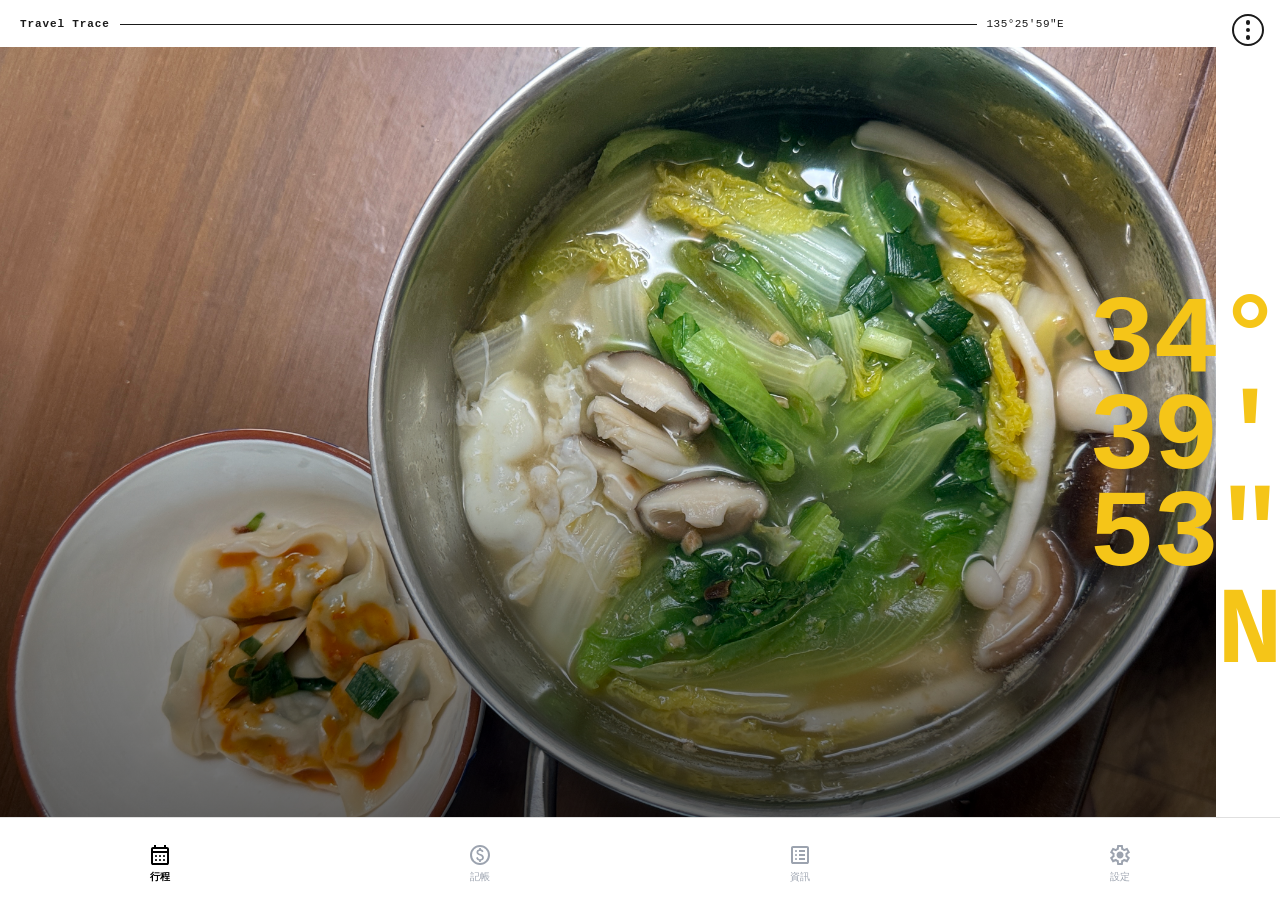
==== commit 4fafa381: "Add files via upload" ====
--- a/index.html
+++ b/index.html
@@ -174,11 +174,19 @@
         </div>
         <div class="fsheet-row">
           <span class="fsheet-label">出發機場</span>
-          <input class="fsheet-input" id="ff-fromName" placeholder="">
+          <div style="display:flex;gap:6px;flex:1;justify-content:flex-end;align-items:center">
+            <input class="fsheet-input" id="ff-fromCode" placeholder="KHH" style="flex:0 0 58px;text-align:right;text-transform:uppercase">
+            <input class="fsheet-input" id="ff-fromName" placeholder="機場名稱" style="flex:1;text-align:right">
+            <input class="fsheet-input" id="ff-fromTerminal" placeholder="T1" style="flex:0 0 40px;text-align:right">
+          </div>
         </div>
         <div class="fsheet-row">
           <span class="fsheet-label">抵達機場</span>
-          <input class="fsheet-input" id="ff-fromTerminal" placeholder="">
+          <div style="display:flex;gap:6px;flex:1;justify-content:flex-end;align-items:center">
+            <input class="fsheet-input" id="ff-toCode" placeholder="KIX" style="flex:0 0 58px;text-align:right;text-transform:uppercase">
+            <input class="fsheet-input" id="ff-toName" placeholder="機場名稱" style="flex:1;text-align:right">
+            <input class="fsheet-input" id="ff-toTerminal" placeholder="T1" style="flex:0 0 40px;text-align:right">
+          </div>
         </div>
         <div class="fsheet-row">
           <span class="fsheet-label">班機時間</span>
--- a/style.css
+++ b/style.css
@@ -999,9 +999,10 @@
   inset: 0;
   background: linear-gradient(
     to bottom,
-    rgba(0, 0, 0, 0.06) 0%,
-    rgba(0, 0, 0, 0.18) 35%,
-    rgba(0, 0, 0, 0.65) 100%
+    rgba(0, 0, 0, 0) 0%,
+    rgba(0, 0, 0, 0) 30%,
+    rgba(0, 0, 0, 0.45) 65%,
+    rgba(0, 0, 0, 0.72) 100%
   );
   pointer-events: none;
 }
@@ -1019,6 +1020,7 @@
   letter-spacing: 0.14em;
   text-transform: uppercase;
   margin-bottom: 6px;
+  text-shadow: 0 2px 16px rgba(0,0,0,0.6);
 }
 .banner-date-input {
   display: block;
@@ -1028,7 +1030,7 @@
   color: #fff;
   letter-spacing: -0.5px;
   line-height: 1.2;
-  text-shadow: 0 1px 10px rgba(0, 0, 0, 0.5);
+  text-shadow: 0 4px 24px rgba(0,0,0,0.55), 0 2px 48px rgba(0,0,0,0.35);
   background: transparent;
   border: none;
   border-bottom: 1.5px solid transparent;
@@ -1053,6 +1055,7 @@
   caret-color: rgba(255, 255, 255, 0.8);
   line-height: 1.5;
   transition: border-color 0.2s;
+  text-shadow: 0 4px 20px rgba(0,0,0,0.6), 0 2px 40px rgba(0,0,0,0.4);
 }
 .banner-subtitle-input::placeholder { color: rgba(255, 255, 255, 0.28); }
 .banner-subtitle-input:focus { border-bottom-color: rgba(255, 255, 255, 0.25); }
@@ -1152,7 +1155,7 @@
 }
 
 /* Timeline */
-.timeline-section { padding: 16px 16px 80px; position: relative; }
+.timeline-section { padding: 31px 16px 80px; position: relative; }
 .timeline-add-fab { display: none; }
 .timeline { position: relative; }
 .timeline-item {
@@ -1213,8 +1216,8 @@
 }
 .t-del-btn:active { opacity: 1; color: var(--danger); }
 .timeline-title {
-  font-size: 20px;
-  font-weight: 400;
+  font-size: 18px;
+  font-weight: 600;
   color: var(--text-primary);
   letter-spacing: -0.2px;
   word-break: break-word;
@@ -1224,7 +1227,7 @@
 }
 .timeline-title:active { opacity: 0.7; }
 .timeline-note {
-  font-size: 12px;
+  font-size: 14px;
   color: var(--text-secondary);
   margin-top: 5px;
   line-height: 1.65;
@@ -1684,18 +1687,19 @@
 .fc-del:active { opacity: 1; color: var(--danger); }
 .fc-divider { height: 0.5px; background: var(--border); margin: 12px 0; }
 .fc-dates { display: flex; justify-content: space-between; font-size: 13px; color: var(--text-secondary); font-family: var(--mono); margin-bottom: 4px; }
-.fc-route { display: flex; align-items: center; gap: 4px; margin-bottom: 8px; width: 100%; }
-.fc-city-time { font-size: 38px; font-weight: 500; color: var(--accent); font-family: var(--mono); letter-spacing: -2px; flex-shrink: 0; line-height: 1; flex-shrink: 0; }
+.fc-route { display: flex; align-items: center; justify-content: space-between; margin-bottom: 8px; width: 100%; }
+.fc-city-time { font-size: 48px; font-weight: 600; color: var(--accent); font-family: var(--mono); letter-spacing: -2px; flex-shrink: 0; line-height: 1; flex-shrink: 0; }
 .fc-right { text-align: right; margin-left: auto; }
 .fc-mid { flex: 1; display: flex; flex-direction: column; align-items: center; gap: 4px; }
 .fc-duration { font-size: 11px; color: var(--text-tertiary); font-family: var(--mono); }
 .fc-line { display: flex; align-items: center; width: 100%; gap: 3px; }
-.fc-line-bar { flex: 1; height: 1px; background: var(--accent); }
+.fc-line-bar { width: 24px; height: 1px; background: var(--accent); flex-shrink: 0; }
 .fc-line svg path { fill: var(--accent); }
 .fc-airports { display: flex; justify-content: space-between; align-items: flex-start; margin-top: 4px; }
+.fc-code { font-size: 40px; font-weight: 700; color: var(--text-primary); font-family: var(--mono); display: block; letter-spacing: -1.5px; line-height: 1; }
+.fc-aname-right { text-align: right; }
 .fc-airport-wrap { display: flex; flex-direction: column; gap: 2px; max-width: 45%; }
 .fc-airport-right { text-align: right; align-items: flex-end; }
-.fc-code { font-size: 14px; font-weight: 700; font-family: var(--mono); color: var(--text-primary); }
 .fc-aname { font-size: 12px; color: var(--text-secondary); font-family: var(--mono); word-break: break-word; line-height: 1.4; }
 .fc-terminal { font-size: 12px; font-weight: 700; color: var(--text-primary); font-family: var(--mono); word-break: break-word; line-height: 1.4; }
 .fc-bottom { display: flex; justify-content: space-between; }
@@ -2631,7 +2635,7 @@
 }
 .banner-lat-block {
   position: absolute;
-  right: -75px;
+  right: -65px;
   top: -20px; bottom: 20px;
   width: 58%;
   display: flex;
@@ -2664,6 +2668,7 @@
   letter-spacing: -0.5px;
   cursor: pointer;
   margin-bottom: 6px;
+  text-shadow: 0 4px 20px rgba(0,0,0,0.6), 0 2px 40px rgba(0,0,0,0.4);
 }
 .banner-date-placeholder {
   color: rgba(255,255,255,0.4);
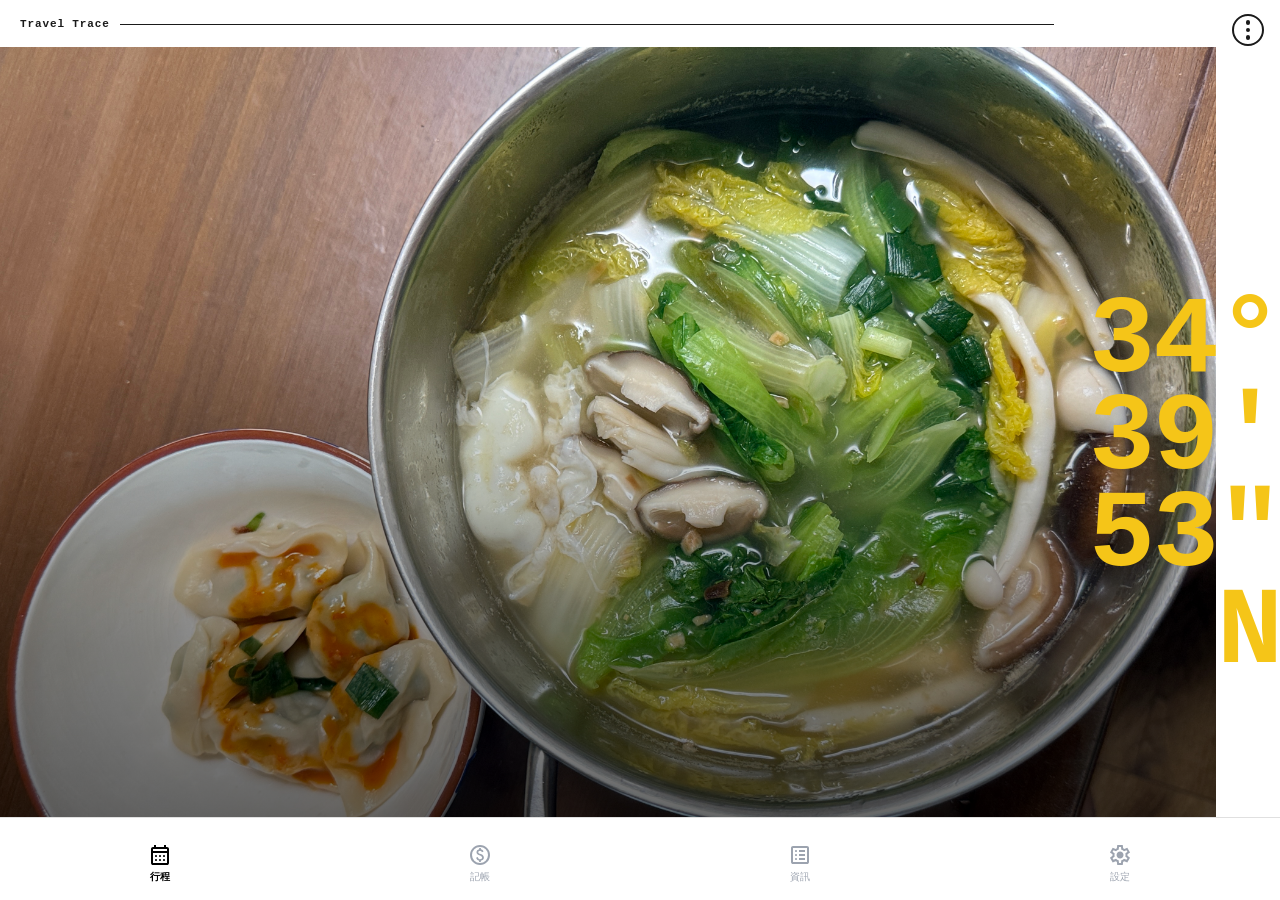
==== commit d644269a: "Add files via upload" ====
--- a/index.html
+++ b/index.html
@@ -28,9 +28,9 @@
     ctx.fillStyle = g; ctx.fill();
     ctx.fillStyle = '#ffffff';
     ctx.font = 'bold 120px Helvetica Neue, Arial, sans-serif';
-    ctx.fillText('TT/', 52, 225);
+    ctx.fillText('TT/', 110, 200);
     ctx.font = 'bold 148px Helvetica Neue, Arial, sans-serif';
-    ctx.fillText('01', 52, 390);
+    ctx.fillText('01', 110, 360);
     const png = c.toDataURL('image/png');
     document.getElementById('apple-touch-icon-link').href = png;
     document.getElementById('icon-link').href = png;
@@ -174,19 +174,27 @@
         </div>
         <div class="fsheet-row">
           <span class="fsheet-label">出發機場</span>
-          <div style="display:flex;gap:6px;flex:1;justify-content:flex-end;align-items:center">
-            <input class="fsheet-input" id="ff-fromCode" placeholder="KHH" style="flex:0 0 58px;text-align:right;text-transform:uppercase">
-            <input class="fsheet-input" id="ff-fromName" placeholder="機場名稱" style="flex:1;text-align:right">
-            <input class="fsheet-input" id="ff-fromTerminal" placeholder="T1" style="flex:0 0 40px;text-align:right">
-          </div>
-        </div>
-        <div class="fsheet-row">
+          <input class="fsheet-input" id="ff-fromCode" placeholder="機場代號" style="flex:0 0 80px;text-align:right;text-transform:uppercase">
+        </div>
+        <div class="fsheet-row">
+          <span class="fsheet-label" style="color:var(--text-tertiary)">機場名稱</span>
+          <input class="fsheet-input" id="ff-fromName" placeholder="" style="text-align:right">
+        </div>
+        <div class="fsheet-row">
+          <span class="fsheet-label" style="color:var(--text-tertiary)">Terminal</span>
+          <input class="fsheet-input" id="ff-fromTerminal" placeholder="" style="flex:0 0 60px;text-align:right">
+        </div>
+        <div class="fsheet-row" style="margin-top:6px">
           <span class="fsheet-label">抵達機場</span>
-          <div style="display:flex;gap:6px;flex:1;justify-content:flex-end;align-items:center">
-            <input class="fsheet-input" id="ff-toCode" placeholder="KIX" style="flex:0 0 58px;text-align:right;text-transform:uppercase">
-            <input class="fsheet-input" id="ff-toName" placeholder="機場名稱" style="flex:1;text-align:right">
-            <input class="fsheet-input" id="ff-toTerminal" placeholder="T1" style="flex:0 0 40px;text-align:right">
-          </div>
+          <input class="fsheet-input" id="ff-toCode" placeholder="機場代號" style="flex:0 0 80px;text-align:right;text-transform:uppercase">
+        </div>
+        <div class="fsheet-row">
+          <span class="fsheet-label" style="color:var(--text-tertiary)">機場名稱</span>
+          <input class="fsheet-input" id="ff-toName" placeholder="" style="text-align:right">
+        </div>
+        <div class="fsheet-row">
+          <span class="fsheet-label" style="color:var(--text-tertiary)">Terminal</span>
+          <input class="fsheet-input" id="ff-toTerminal" placeholder="" style="flex:0 0 60px;text-align:right">
         </div>
         <div class="fsheet-row">
           <span class="fsheet-label">班機時間</span>
@@ -516,12 +524,12 @@
         </div>
       </div>
       <div class="fsheet-row">
+        <span class="fsheet-label">項目</span>
+        <input class="fsheet-input" id="exp-name" placeholder="">
+      </div>
+      <div class="fsheet-row">
         <span class="fsheet-label">金額</span>
         <input class="fsheet-input" id="exp-amount" placeholder="" type="number" inputmode="decimal">
-      </div>
-      <div class="fsheet-row">
-        <span class="fsheet-label">備注</span>
-        <input class="fsheet-input" id="exp-name" placeholder="">
       </div>
       <div style="padding:16px 20px">
         <div class="modal-btn-row" style="padding:0">
@@ -585,11 +593,6 @@
     <button class="action-sheet-btn" onclick="bannerActionAddDay()">
       <svg xmlns="http://www.w3.org/2000/svg" height="20px" viewBox="0 -960 960 960" width="20px"><path d="M440-440H200v-80h240v-240h80v240h240v80H520v240h-80v-240Z"/></svg>
       新增天數
-    </button>
-    <div class="action-sheet-divider"></div>
-    <button class="action-sheet-btn" onclick="bannerActionEdit()">
-      <svg xmlns="http://www.w3.org/2000/svg" height="20px" viewBox="0 -960 960 960" width="20px"><path d="M480-480ZM200-120q-33 0-56.5-23.5T120-200v-560q0-33 23.5-56.5T200-840h320v80H200v560h560v-320h80v320q0 33-23.5 56.5T760-120H200Zm40-160h480L570-480 450-320l-90-120-120 160Zm440-320v-80h-80v-80h80v-80h80v80h80v80h-80v80h-80Z"/></svg>
-      選擇照片
     </button>
     <div class="action-sheet-divider"></div>
     <button class="action-sheet-btn action-sheet-btn-danger" onclick="bannerActionDelete()">
--- a/style.css
+++ b/style.css
@@ -1144,15 +1144,15 @@
   position: relative;
   transition: color 0.2s;
 }
-.day-tab.active { color: var(--accent); }
-.day-tab.active::after {
-  content: '';
-  position: absolute;
-  bottom: 0; left: 8px; right: 8px;
-  height: 2px;
-  background: var(--accent);
-  border-radius: 0;
-}
+.day-tab.active {
+  color: #fff;
+  background: #1A1A1A;
+  border-radius: 50%;
+  width: 40px; height: 40px;
+  display: flex; align-items: center; justify-content: center;
+  padding: 0;
+}
+.day-tab.active::after { display: none; }
 
 /* Timeline */
 .timeline-section { padding: 31px 16px 80px; position: relative; }
@@ -1671,7 +1671,7 @@
 .fc {
   background: #fff;
   border: 0.5px solid var(--border);
-  padding: 28px 32px 22px;
+  padding: 28px 44px 22px;
   margin: 0;
   cursor: pointer;
   transition: opacity 0.1s;
@@ -1688,15 +1688,15 @@
 .fc-divider { height: 0.5px; background: var(--border); margin: 12px 0; }
 .fc-dates { display: flex; justify-content: space-between; font-size: 13px; color: var(--text-secondary); font-family: var(--mono); margin-bottom: 4px; }
 .fc-route { display: flex; align-items: center; justify-content: space-between; margin-bottom: 8px; width: 100%; }
-.fc-city-time { font-size: 48px; font-weight: 600; color: var(--accent); font-family: var(--mono); letter-spacing: -2px; flex-shrink: 0; line-height: 1; flex-shrink: 0; }
+.fc-city-time { font-size: 40px; font-weight: 600; color: var(--accent); font-family: var(--mono); letter-spacing: -2px; flex-shrink: 0; line-height: 1; }
 .fc-right { text-align: right; margin-left: auto; }
-.fc-mid { flex: 1; display: flex; flex-direction: column; align-items: center; gap: 4px; }
+.fc-mid { flex: 1; display: flex; flex-direction: row; align-items: center; padding: 0 10px; gap: 0; }
 .fc-duration { font-size: 11px; color: var(--text-tertiary); font-family: var(--mono); }
-.fc-line { display: flex; align-items: center; width: 100%; gap: 3px; }
-.fc-line-bar { width: 24px; height: 1px; background: var(--accent); flex-shrink: 0; }
+.fc-line { display: flex; align-items: center; width: 100%; gap: 4px; }
+.fc-line-bar { flex: 1; height: 1px; background: var(--accent); }
 .fc-line svg path { fill: var(--accent); }
 .fc-airports { display: flex; justify-content: space-between; align-items: flex-start; margin-top: 4px; }
-.fc-code { font-size: 40px; font-weight: 700; color: var(--text-primary); font-family: var(--mono); display: block; letter-spacing: -1.5px; line-height: 1; }
+.fc-code { font-size: 32px; font-weight: 700; color: var(--text-primary); font-family: var(--mono); display: block; letter-spacing: -1px; line-height: 1; }
 .fc-aname-right { text-align: right; }
 .fc-airport-wrap { display: flex; flex-direction: column; gap: 2px; max-width: 45%; }
 .fc-airport-right { text-align: right; align-items: flex-end; }
@@ -1731,7 +1731,7 @@
   font-family: var(--mono);
   font-size: 20px;
   font-weight: 700;
-  color: var(--text-primary);
+  color: #555;
   text-align: right;
   flex: 1;
   min-width: 0;
@@ -1744,7 +1744,7 @@
   -webkit-appearance: none;
   appearance: none;
 }
-.fsheet-input::placeholder { color: var(--text-tertiary); font-weight: 400; font-size: 16px; }
+.fsheet-input::placeholder { color: #9CA3AF; font-weight: 400; font-size: 18px; }
 
 /* Editable fields */
 .editable {
@@ -1799,12 +1799,12 @@
 .hotel-field-label { font-size: 11px; font-weight: 700; letter-spacing: 0.1em; color: var(--text-tertiary); text-transform: uppercase; font-family: var(--mono); }
 .hotel-field-input {
   background: #F3F4F6; border: none; border-radius: var(--radius-sm);
-  padding: 12px 14px; font-family: var(--mono); font-size: 15px;
-  color: var(--text-primary); outline: none; width: 100%; box-sizing: border-box;
+  padding: 12px 14px; font-family: var(--mono); font-size: 19px;
+  color: #1A1A1A; outline: none; width: 100%; box-sizing: border-box;
   transition: background 0.15s;
 }
 .hotel-field-input:focus { background: #E9EBF0; }
-.hotel-field-input::placeholder { color: var(--text-tertiary); }
+.hotel-field-input::placeholder { color: #9CA3AF; }
 .hotel-date-row { display: flex; align-items: center; gap: 8px; }
 .hotel-date-input { flex: 1; }
 .hotel-date-arrow { color: var(--text-tertiary); font-size: 18px; flex-shrink: 0; }
@@ -1828,13 +1828,13 @@
 .hotel2-dates { font-size: 14px; font-weight: 600; color: var(--text-secondary); font-family: var(--mono); flex: 1; }
 .hotel2-right { display: flex; align-items: center; gap: 8px; }
 .hotel2-nights {
-  font-size: 12px; font-weight: 700;
+  font-size: 16px; font-weight: 700;
   background: var(--accent-light); color: var(--accent);
   padding: 4px 12px; border-radius: 0; font-family: var(--mono);
 }
 .hotel2-del {
   width: 28px; height: 28px; border-radius: 50%;
-  background: rgba(0,0,0,0.06); border: none; cursor: pointer;
+  background: none; border: none; cursor: pointer;
   display: flex; align-items: center; justify-content: center;
   transition: background 0.12s;
 }
@@ -2002,7 +2002,8 @@
   transition: border-color 0.2s;
 }
 .modal-input:focus { border-color: var(--accent); }
-.modal-input::placeholder { color: var(--text-tertiary); }
+.modal-input { color: #555; }
+.modal-input::placeholder { color: #9CA3AF; }
 .modal-textarea {
   width: 100%;
   background: #fff;
@@ -2038,14 +2039,16 @@
 .photo-grid {
   display: grid;
   grid-template-columns: repeat(3, 1fr);
-  gap: 10px;
+  gap: 8px;
   margin-bottom: 20px;
 }
 .photo-cell {
-  aspect-ratio: 1;
+  aspect-ratio: 1 / 1;
   border-radius: var(--radius-sm);
   overflow: hidden;
   position: relative;
+  width: 100%;
+  min-width: 0;
 }
 .photo-cell-filled {
   background-size: cover;
@@ -2077,6 +2080,7 @@
   gap: 6px;
   cursor: pointer;
   transition: background 0.15s;
+  box-sizing: border-box;
 }
 .photo-cell-add:active { background: #E9EBF0; }
 .photo-cell-add svg path { fill: var(--text-tertiary); }
@@ -2632,6 +2636,9 @@
   color: #1A1A1A;
   white-space: nowrap;
   letter-spacing: 0.04em;
+  max-width: 160px;
+  overflow: hidden;
+  text-overflow: ellipsis;
 }
 .banner-lat-block {
   position: absolute;
@@ -2679,3 +2686,9 @@
   pointer-events: none;
   width: 1px; height: 1px;
 }
+
+/* addr & url inputs keep original lighter color */
+#hf-addr, #sf-addr, #sf-link {
+  color: var(--text-secondary);
+  font-size: 15px;
+}
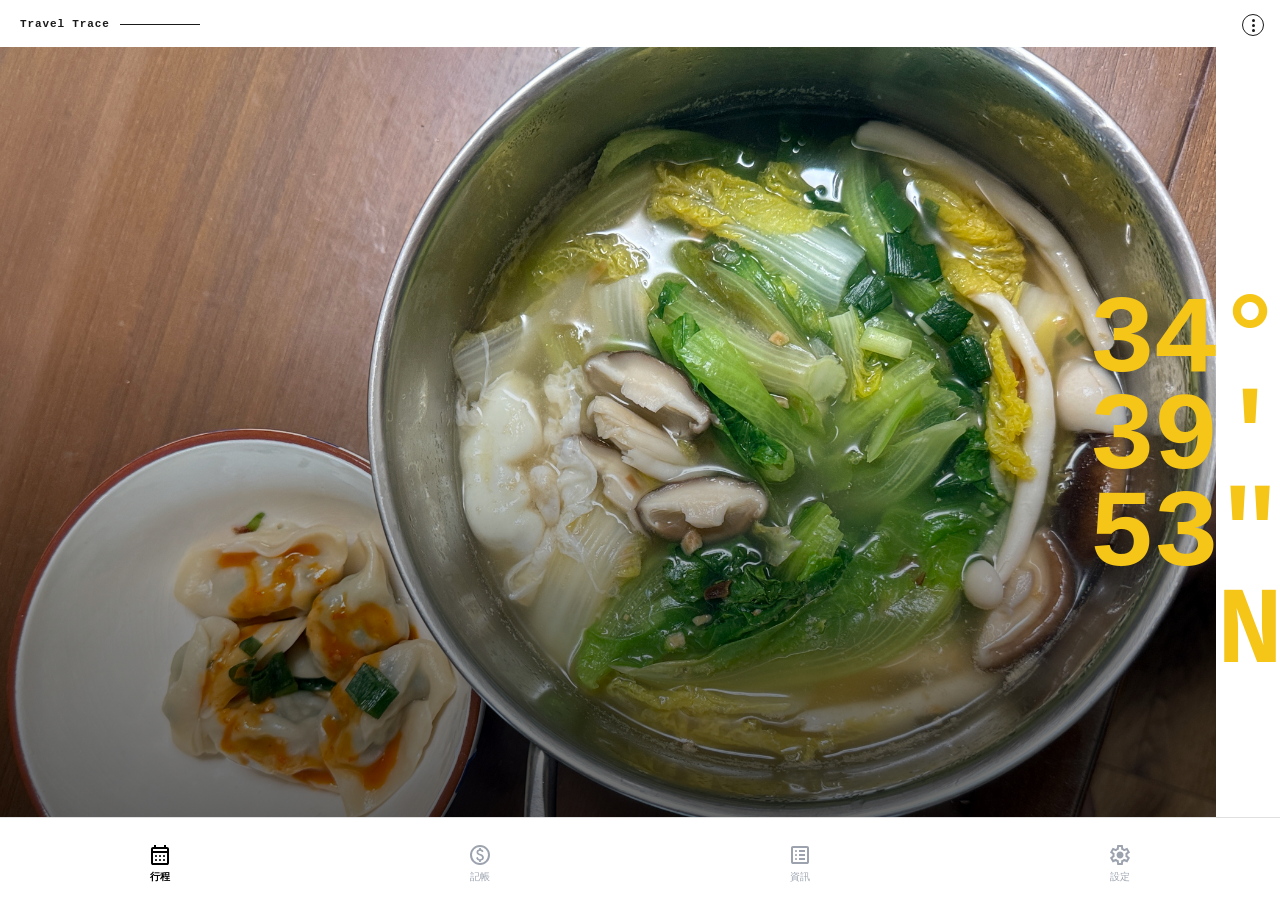
==== commit 3fd9ff09: "Add files via upload" ====
--- a/index.html
+++ b/index.html
@@ -51,7 +51,7 @@
     <div class="day-tabs-wrap">
       <div class="day-tabs-header">
         <span class="day-tabs-label">DAY</span>
-        <button class="day-tabs-add-event" onclick="openEventModal()">＋</button>
+        <button class="day-tabs-add-event" onclick="openEventModal()">+</button>
       </div>
       <div class="day-tabs" id="day-tabs"></div>
     </div>
@@ -173,33 +173,33 @@
           <input class="fsheet-input" id="ff-flightNo" placeholder="">
         </div>
         <div class="fsheet-row">
-          <span class="fsheet-label">出發機場</span>
-          <input class="fsheet-input" id="ff-fromCode" placeholder="機場代號" style="flex:0 0 80px;text-align:right;text-transform:uppercase">
-        </div>
-        <div class="fsheet-row">
-          <span class="fsheet-label" style="color:var(--text-tertiary)">機場名稱</span>
-          <input class="fsheet-input" id="ff-fromName" placeholder="" style="text-align:right">
-        </div>
-        <div class="fsheet-row">
-          <span class="fsheet-label" style="color:var(--text-tertiary)">Terminal</span>
-          <input class="fsheet-input" id="ff-fromTerminal" placeholder="" style="flex:0 0 60px;text-align:right">
-        </div>
-        <div class="fsheet-row" style="margin-top:6px">
-          <span class="fsheet-label">抵達機場</span>
-          <input class="fsheet-input" id="ff-toCode" placeholder="機場代號" style="flex:0 0 80px;text-align:right;text-transform:uppercase">
-        </div>
-        <div class="fsheet-row">
-          <span class="fsheet-label" style="color:var(--text-tertiary)">機場名稱</span>
-          <input class="fsheet-input" id="ff-toName" placeholder="" style="text-align:right">
-        </div>
-        <div class="fsheet-row">
-          <span class="fsheet-label" style="color:var(--text-tertiary)">Terminal</span>
-          <input class="fsheet-input" id="ff-toTerminal" placeholder="" style="flex:0 0 60px;text-align:right">
-        </div>
-        <div class="fsheet-row">
           <span class="fsheet-label">班機時間</span>
           <input class="fsheet-input" id="ff-times" placeholder="" inputmode="numeric"
             oninput="fmtFlightTimes(this)">
+        </div>
+        <div class="fsheet-row">
+          <span class="fsheet-label">出發機場代號</span>
+          <input class="fsheet-input" id="ff-fromCode" placeholder="" style="flex:0 0 80px;text-align:right;text-transform:uppercase">
+        </div>
+        <div class="fsheet-row">
+          <span class="fsheet-label">出發機場名稱</span>
+          <input class="fsheet-input" id="ff-fromName" placeholder="" style="text-align:right">
+        </div>
+        <div class="fsheet-row">
+          <span class="fsheet-label">出發機場Terminal</span>
+          <input class="fsheet-input" id="ff-fromTerminal" placeholder="" style="flex:0 0 60px;text-align:right">
+        </div>
+        <div class="fsheet-row" style="margin-top:6px">
+          <span class="fsheet-label">抵達機場代號</span>
+          <input class="fsheet-input" id="ff-toCode" placeholder="" style="flex:0 0 80px;text-align:right;text-transform:uppercase">
+        </div>
+        <div class="fsheet-row">
+          <span class="fsheet-label">抵達機場名稱</span>
+          <input class="fsheet-input" id="ff-toName" placeholder="" style="text-align:right">
+        </div>
+        <div class="fsheet-row">
+          <span class="fsheet-label">抵達機場Terminal</span>
+          <input class="fsheet-input" id="ff-toTerminal" placeholder="" style="flex:0 0 60px;text-align:right">
         </div>
         <div class="fsheet-row">
           <span class="fsheet-label">Baggage weight</span>
@@ -529,7 +529,7 @@
       </div>
       <div class="fsheet-row">
         <span class="fsheet-label">金額</span>
-        <input class="fsheet-input" id="exp-amount" placeholder="" type="number" inputmode="decimal">
+        <input class="fsheet-input" id="exp-amount" placeholder="" type="text" inputmode="decimal">
       </div>
       <div style="padding:16px 20px">
         <div class="modal-btn-row" style="padding:0">
--- a/style.css
+++ b/style.css
@@ -110,7 +110,7 @@
   background: none;
   border: none;
   font-size: 17px;
-  color: var(--blue);
+  color: #D4AF37;
   cursor: pointer;
   padding: 4px 2px;
   min-width: 44px;
@@ -120,11 +120,11 @@
 }
 
 .nav-btn.icon-btn {
-  font-size: 26px;
+  font-size: 30px;
   font-weight: 300;
   line-height: 1;
   justify-content: flex-end;
-  color: var(--blue);
+  color: #D4AF37;
 }
 
 /* Large Title */
@@ -542,7 +542,7 @@
 
 .confirm-btn:active { background: var(--fill-secondary); }
 .confirm-btn + .confirm-btn { border-left: 0.5px solid var(--separator); }
-.confirm-btn.primary { color: var(--blue); font-weight: 600; }
+.confirm-btn.primary { color: #D4AF37; font-weight: 600; }
 .confirm-btn.destructive { color: var(--red); font-weight: 600; }
 
 /* Chart stats */
@@ -702,7 +702,7 @@
   width: 100%;
   padding: 13px 15px;
   background: var(--fill-primary);
-  color: var(--blue);
+  color: #D4AF37;
   border: none;
   border-radius: var(--radius-small);
   font-size: 17px;
@@ -850,7 +850,7 @@
   padding: 3px 10px;
   border-radius: 980px;
 }
-.status-badge.recorded { background: rgba(0,113,227,0.08); color: var(--blue); }
+.status-badge.recorded { background: rgba(0,113,227,0.08); color: #D4AF37; }
 .status-badge.not-recorded { background: rgba(255,149,0,0.1); color: var(--orange); }
 
 /* ===================== SETTINGS ROW VALUES ===================== */
@@ -1102,7 +1102,7 @@
   padding: 12px 0 0;
 }
 .day-tabs-label {
-  font-size: 11px;
+  font-size: 10px;
   font-weight: 700;
   letter-spacing: 0.14em;
   color: var(--text-tertiary);
@@ -1111,56 +1111,60 @@
 .day-tabs-add-event {
   background: none;
   border: none;
-  font-size: 26px;
-  color: var(--accent);
+  font-size: 30px;
+  font-weight: 300;
+  color: #D4AF37;
   cursor: pointer;
   padding: 10px 4px 0;
   line-height: 1;
-  font-family: var(--mono);
+  font-family: var(--sans);
   transition: opacity 0.15s;
 }
 .day-tabs-add-event:active { opacity: 0.5; }
   background: none;
   border: none;
   cursor: pointer;
-  color: var(--accent);
+  color: #D4AF37;
   font-size: 24px;
   line-height: 1;
   padding: 0 2px;
   font-weight: 700;
 }
-.day-tabs { display: flex; overflow-x: auto; }
+.day-tabs { display: flex; overflow-x: auto; align-items: center; }
 .day-tab {
   flex-shrink: 0;
   min-width: 40px;
-  padding: 10px 14px 12px;
+  padding: 10px 21px 12px;
   background: none;
   border: none;
   cursor: pointer;
   font-family: var(--mono);
-  font-size: 21px;
+  font-size: 18px;
   font-weight: 600;
   color: var(--text-tertiary);
   position: relative;
   transition: color 0.2s;
 }
 .day-tab.active {
-  color: #fff;
+  color: #fff !important;
   background: #1A1A1A;
   border-radius: 50%;
-  width: 40px; height: 40px;
-  display: flex; align-items: center; justify-content: center;
+  width: 40px;
+  height: 40px;
+  min-width: 40px;
   padding: 0;
+  line-height: 40px;
+  text-align: center;
 }
 .day-tab.active::after { display: none; }
 
 /* Timeline */
-.timeline-section { padding: 31px 16px 80px; position: relative; }
+.timeline-section { padding: 24px 20px 80px; position: relative; }
 .timeline-add-fab { display: none; }
 .timeline { position: relative; }
 .timeline-item {
   display: flex;
-  gap: 12px;
+  gap: 16px;
   position: relative;
   animation: fadeInUp 0.22s ease both;
 }
@@ -1168,36 +1172,38 @@
   display: flex;
   flex-direction: column;
   align-items: center;
-  width: 20px;
+  width: 22px;
   flex-shrink: 0;
-  padding-top: 3px;
+  padding-top: 2px;
 }
 .timeline-dot {
-  width: 10px; height: 10px;
+  width: 16px; height: 16px;
   border-radius: 50%;
-  background: var(--accent);
+  background: transparent;
+  border: 3.5px solid #D4AF37;
   flex-shrink: 0;
   z-index: 1;
+  box-sizing: border-box;
 }
 .timeline-line {
   width: 1.5px;
   flex: 1;
-  min-height: 16px;
-  background: linear-gradient(to bottom, var(--accent-mid) 0%, transparent 100%);
-  margin-top: 4px;
+  min-height: 20px;
+  background: #C0C4CC;
+  margin-top: 6px;
 }
 .timeline-item:last-child .timeline-line { display: none; }
-.timeline-right { flex: 1; padding-bottom: 29px; min-width: 0; }
+.timeline-right { flex: 1; padding-bottom: 32px; min-width: 0; }
 .timeline-time-row {
   display: flex;
   align-items: center;
   justify-content: space-between;
-  margin-bottom: 3px;
+  margin-bottom: 2px;
 }
 .timeline-time {
   font-size: 19px;
   font-weight: 700;
-  color: var(--accent);
+  color: #1A1A1A;
   letter-spacing: 0.02em;
   line-height: 1;
   font-family: 'SFMono-Regular', 'SF Mono', ui-monospace, Menlo, Monaco, monospace;
@@ -1206,30 +1212,31 @@
   background: none;
   border: none;
   cursor: pointer;
-  font-size: 18px;
+  font-size: 16px;
   color: var(--text-tertiary);
   padding: 0 2px;
   line-height: 1;
-  opacity: 0.5;
+  opacity: 0.35;
   transition: opacity 0.15s, color 0.15s;
   flex-shrink: 0;
 }
 .t-del-btn:active { opacity: 1; color: var(--danger); }
 .timeline-title {
-  font-size: 18px;
+  font-size: 17px;
   font-weight: 600;
-  color: var(--text-primary);
+  color: #444;
   letter-spacing: -0.2px;
   word-break: break-word;
   white-space: pre-wrap;
   cursor: pointer;
   padding-right: 0;
+  margin-top: 6px;
 }
 .timeline-title:active { opacity: 0.7; }
 .timeline-note {
-  font-size: 14px;
-  color: var(--text-secondary);
-  margin-top: 5px;
+  font-size: 13px;
+  color: #666;
+  margin-top: 4px;
   line-height: 1.65;
   word-break: break-word;
   white-space: pre-wrap;
@@ -1279,7 +1286,7 @@
   font-size: 44px;
   font-weight: 600;
   letter-spacing: -2px;
-  color: var(--accent);
+  color: #D4AF37;
   font-family: var(--mono);
   line-height: 1;
   text-align: right;
@@ -1396,10 +1403,10 @@
   display: grid;
   grid-template-columns: 1fr 1fr;
   gap: 1px;
-  background: #D0D0D0;
+  background: #EBEBEB;
   border: none;
   border-radius: 0;
-  margin: 16px auto 0;
+  margin: 46px auto 0;
   max-width: 100%;
   overflow: visible;
 }
@@ -1414,9 +1421,9 @@
   gap: 10px;
   cursor: pointer;
   font-family: var(--mono);
-  font-size: 13px;
-  font-weight: 500;
-  color: #1A1A1A;
+  font-size: 17px;
+  font-weight: 700;
+  color: #D4AF37;
   letter-spacing: -0.2px;
   transition: opacity 0.12s;
   padding: 36px 35px 31px;
@@ -1458,7 +1465,7 @@
   flex-shrink: 0;
   margin-top: calc(var(--safe-top) + 10px);
 }
-.sub-back-btn svg path { fill: var(--accent); }
+.sub-back-btn svg path { fill: #B8860B; }
 .sub-header .screen-title { padding: calc(var(--safe-top) + 10px) 0 0 !important; }
 
 .info-section { padding: 12px 16px 20px; }
@@ -1496,7 +1503,7 @@
 .cl-group-add {
   font-size: 24px;
   font-weight: 400;
-  color: var(--accent);
+  color: #D4AF37;
   background: none;
   border: none;
   cursor: pointer;
@@ -1555,7 +1562,7 @@
   border-radius: 0;
   transition: background 0.12s;
 }
-.sub-header-action svg path { fill: var(--accent); }
+.sub-header-action svg path { fill: #B8860B; }
 .sub-header-action:active { background: var(--accent-light); }
 
 .ticket-card {
@@ -1614,7 +1621,7 @@
   align-items: center;
   gap: 6px;
   font-size: 13px;
-  color: var(--accent);
+  color: #D4AF37;
   font-family: var(--mono);
   cursor: pointer;
   background: var(--accent-light);
@@ -1624,7 +1631,7 @@
   width: 100%;
   justify-content: center;
 }
-.ticket-upload-btn svg path { fill: var(--accent); }
+.ticket-upload-btn svg path { fill: #D4AF37; }
 [data-theme='dark'] .ticket-card { background: var(--surface-solid); }
 
 /* Notes */
@@ -1688,13 +1695,13 @@
 .fc-divider { height: 0.5px; background: var(--border); margin: 12px 0; }
 .fc-dates { display: flex; justify-content: space-between; font-size: 13px; color: var(--text-secondary); font-family: var(--mono); margin-bottom: 4px; }
 .fc-route { display: flex; align-items: center; justify-content: space-between; margin-bottom: 8px; width: 100%; }
-.fc-city-time { font-size: 40px; font-weight: 600; color: var(--accent); font-family: var(--mono); letter-spacing: -2px; flex-shrink: 0; line-height: 1; }
+.fc-city-time { font-size: 40px; font-weight: 600; color: #D4AF37; font-family: var(--mono); letter-spacing: -2px; flex-shrink: 0; line-height: 1; }
 .fc-right { text-align: right; margin-left: auto; }
 .fc-mid { flex: 1; display: flex; flex-direction: row; align-items: center; padding: 0 10px; gap: 0; }
 .fc-duration { font-size: 11px; color: var(--text-tertiary); font-family: var(--mono); }
 .fc-line { display: flex; align-items: center; width: 100%; gap: 4px; }
-.fc-line-bar { flex: 1; height: 1px; background: var(--accent); }
-.fc-line svg path { fill: var(--accent); }
+.fc-line-bar { flex: 1; height: 0; border-top: 1.5px dashed #D4AF37; }
+.fc-line svg path { fill: #D4AF37; }
 .fc-airports { display: flex; justify-content: space-between; align-items: flex-start; margin-top: 4px; }
 .fc-code { font-size: 32px; font-weight: 700; color: var(--text-primary); font-family: var(--mono); display: block; letter-spacing: -1px; line-height: 1; }
 .fc-aname-right { text-align: right; }
@@ -1719,19 +1726,19 @@
 }
 .fsheet-label {
   font-size: 13px;
-  color: var(--text-tertiary);
+  color: #555;
   font-family: var(--mono);
   flex-shrink: 0;
-  width: 120px;
+  width: 140px;
 }
 .fsheet-input {
   background: none;
   border: none;
   outline: none;
   font-family: var(--mono);
-  font-size: 20px;
+  font-size: 22px;
   font-weight: 700;
-  color: #555;
+  color: #1A1A1A;
   text-align: right;
   flex: 1;
   min-width: 0;
@@ -1762,7 +1769,7 @@
 .editable-muted { color: rgba(255,255,255,0.5); }
 .editable-muted:focus { border-bottom-color: rgba(255,255,255,0.25); }
 .editable-light { color: var(--text-primary); }
-.editable-light:focus { border-bottom-color: var(--accent); }
+.editable-light:focus { border-bottom-color: #D4AF37; }
 .editable-secondary { color: var(--text-secondary); }
 .editable-secondary:focus { border-bottom-color: rgba(107,114,128,0.4); }
 
@@ -1829,7 +1836,7 @@
 .hotel2-right { display: flex; align-items: center; gap: 8px; }
 .hotel2-nights {
   font-size: 16px; font-weight: 700;
-  background: var(--accent-light); color: var(--accent);
+  background: #F0F0F0; color: #333;
   padding: 4px 12px; border-radius: 0; font-family: var(--mono);
 }
 .hotel2-del {
@@ -1840,7 +1847,7 @@
 }
 .hotel2-del:active { background: rgba(239,68,68,0.12); }
 .hotel2-del svg path { fill: var(--text-tertiary); }
-.hotel2-name { font-size: 24px; font-weight: 700; letter-spacing: -0.5px; margin-bottom: 8px; font-family: var(--mono); }
+.hotel2-name { font-size: 24px; font-weight: 700; letter-spacing: -0.5px; margin-bottom: 8px; font-family: var(--mono); color: #D4AF37; }
 .hotel2-addr {
   display: flex; align-items: center; gap: 5px;
   font-size: 13px; color: var(--text-tertiary); font-family: var(--mono);
@@ -1854,7 +1861,7 @@
 .hotel2-tag-breakfast { font-size: 12px; padding: 4px 12px; border-radius: 0; background: #FFF7ED; border: 0.5px solid #FED7AA; color: #C2410C; font-family: var(--mono); }
 .hotel2-price-row { display: flex; align-items: center; border-top: 0.5px solid var(--border-thin); padding-top: 12px; margin-top: 6px; }
 .hotel2-price-label { font-size: 12px; color: var(--text-tertiary); font-family: var(--mono); }
-.hotel2-price-val { font-size: 20px; font-weight: 700; color: var(--accent); font-family: var(--mono); letter-spacing: -0.5px; margin-left: auto; }
+.hotel2-price-val { font-size: 20px; font-weight: 700; color: #D4AF37; font-family: var(--mono); letter-spacing: -0.5px; margin-left: auto; }
 /* Sheet price+breakfast layout */
 .hotel-price-breakfast-row { flex-direction: row !important; gap: 14px; align-items: flex-end; }
 .hotel-price-col { flex: 1; min-width: 0; }
@@ -1891,8 +1898,8 @@
   font-size: 13px; font-family: var(--mono); color: var(--text-secondary);
   cursor: pointer;
 }
-.hotel-info-row svg path { fill: var(--accent); }
-.hotel-info-link { color: var(--accent); }
+.hotel-info-row svg path { fill: #D4AF37; }
+.hotel-info-link { color: #D4AF37; }
 .hotel-footer { margin-top: 10px; }
 .hotel-footer-row { display: flex; align-items: flex-start; justify-content: space-between; gap: 8px; }
 .hotel-icon-row { display: flex; gap: 6px; flex-shrink: 0; align-items: center; }
@@ -1916,7 +1923,7 @@
 .hotel-booking-clear { background: none; border: none; color: var(--text-tertiary); cursor: pointer; font-size: 16px; padding: 0; }
 .hotel-price-row { display: flex; align-items: center; justify-content: flex-end; gap: 8px; border-top: 0.5px solid var(--border-thin); padding-top: 12px; margin-top: 8px; }
 .hotel-price-label { font-size: 12px; color: var(--text-tertiary); font-family: var(--mono); margin-right: auto; }
-.hotel-price-val { font-size: 18px; font-weight: 700; color: var(--accent); font-family: var(--mono); letter-spacing: -0.5px; }
+.hotel-price-val { font-size: 18px; font-weight: 700; color: #D4AF37; font-family: var(--mono); letter-spacing: -0.5px; }
 .hotel-dates { font-size: 12px; color: var(--text-secondary); }
 .hotel-nights-badge {
   background: #F3F4F6;
@@ -1928,7 +1935,7 @@
   display: flex;
   align-items: center;
 }
-.hotel-name { font-size: 22px; font-weight: 700; letter-spacing: -0.5px; }
+.hotel-name { font-size: 22px; font-weight: 700; letter-spacing: -0.5px; color: #D4AF37; }
 .hotel-name-en { font-size: 13px; color: var(--text-secondary); margin-top: 3px; }
 .hotel-tags { display: flex; flex-wrap: wrap; gap: 6px; margin-top: 14px; }
 .hotel-tag {
@@ -2001,8 +2008,8 @@
   outline: none;
   transition: border-color 0.2s;
 }
-.modal-input:focus { border-color: var(--accent); }
-.modal-input { color: #555; }
+.modal-input:focus { border-color: #D4AF37; }
+.modal-input { color: #1A1A1A; font-size: 16px; }
 .modal-input::placeholder { color: #9CA3AF; }
 .modal-textarea {
   width: 100%;
@@ -2019,7 +2026,7 @@
   transition: border-color 0.2s;
   line-height: 1.65;
 }
-.modal-textarea:focus { border-color: var(--accent); }
+.modal-textarea:focus { border-color: #D4AF37; }
 .modal-btn-row { display: flex; gap: 10px; margin-top: 20px; }
 .modal-btn {
   flex: 1;
@@ -2279,7 +2286,7 @@
   font-family: var(--mono); font-size: 16px; font-weight: 700; color: var(--text-primary);
   flex: 1; min-width: 0; padding: 0 0 2px; transition: border-color 0.2s; line-height: 1.3;
 }
-.shop-name-input:focus { border-bottom-color: var(--accent); }
+.shop-name-input:focus { border-bottom-color: #D4AF37; }
 .shop-name-input::placeholder { color: var(--text-tertiary); font-weight: 400; font-size: 15px; }
 .shop-qty-row { display: flex; align-items: center; gap: 8px; }
 .shop-qty-btn {
@@ -2295,9 +2302,9 @@
 .shop-info-lines { display: flex; flex-direction: column; gap: 4px; flex: 1; }
 .shop-info-line { display: flex; align-items: center; gap: 6px; cursor: pointer; }
 .shop-info-icon { flex-shrink: 0; display: flex; }
-.shop-info-icon svg path { fill: var(--accent); }
+.shop-info-icon svg path { fill: #D4AF37; }
 .shop-info-text { flex: 1; font-size: 13px; font-family: var(--mono); color: var(--text-secondary); overflow: hidden; text-overflow: ellipsis; white-space: nowrap; }
-.shop-info-link { color: var(--accent); }
+.shop-info-link { color: #D4AF37; }
 .shop-info-clear { background: none; border: none; color: var(--text-tertiary); cursor: pointer; font-size: 14px; padding: 0; opacity: 0.5; flex-shrink: 0; }
 .shop-card-footer { display: flex; align-items: center; justify-content: space-between; margin-top: 2px; }
 .shop-icon-btns { display: flex; gap: 6px; }
@@ -2313,7 +2320,7 @@
   padding: 4px 12px; font-family: var(--mono); font-size: 12px; font-weight: 600;
   color: var(--text-secondary); cursor: pointer; white-space: nowrap; transition: all 0.15s;
 }
-.shop-buy-btn:active { background: var(--accent); color: #fff; border-color: var(--accent); }
+.shop-buy-btn:active { background: var(--accent); color: #fff; border-color: #D4AF37; }
 [data-theme='dark'] .shop-card,
 [data-theme='dark'] .shop-card-done { background: var(--surface-solid); }
 [data-theme='dark'] .shop-img-col { background: rgba(255,255,255,0.06); }
@@ -2443,13 +2450,13 @@
   font-weight: 700;
   color: var(--text-primary);
 }
-.currency-btn.active .currency-symbol { color: var(--accent); }
+.currency-btn.active .currency-symbol { color: #D4AF37; }
 .currency-label {
   font-size: 10px;
   color: var(--text-tertiary);
   letter-spacing: 0.04em;
 }
-.currency-btn.active .currency-label { color: var(--accent); }
+.currency-btn.active .currency-label { color: #D4AF37; }
 .settings-theme-row {
   display: flex;
 }
@@ -2472,7 +2479,7 @@
 .settings-theme-btn:last-child { border-right: none; }
 .settings-theme-btn.active {
   background: var(--accent-light);
-  color: var(--accent);
+  color: #D4AF37;
   font-weight: 600;
 }
 .settings-theme-icon { font-size: 16px; }
@@ -2577,8 +2584,9 @@
   display: flex;
   align-items: center;
   gap: 10px;
-  padding: 18px 216px 12px 20px;
+  padding: 18px 52px 12px 20px;
   background: transparent;
+  overflow: hidden;
 }
 .banner-more-wrap {
   position: absolute;
@@ -2587,8 +2595,8 @@
   z-index: 20;
 }
 .banner-more-btn {
-  width: 32px; height: 32px;
-  border: 2.5px solid #1A1A1A;
+  width: 22px; height: 22px;
+  border: 1.8px solid #1A1A1A;
   border-radius: 50%;
   background: none;
   cursor: pointer;
@@ -2596,7 +2604,7 @@
   flex-direction: column;
   align-items: center;
   justify-content: center;
-  gap: 3px;
+  gap: 2px;
   flex-shrink: 0;
   margin-left: 4px;
   padding: 0;
@@ -2604,7 +2612,7 @@
 }
 .banner-more-btn:active { opacity: 0.5; }
 .banner-more-dot {
-  width: 4.5px; height: 4.5px;
+  width: 3px; height: 3px;
   border-radius: 50%;
   background: #1A1A1A;
   display: block;
@@ -2626,7 +2634,8 @@
   white-space: nowrap;
 }
 .banner-topbar-line {
-  flex: 1;
+  flex: 0 1 80px;
+  min-width: 20px;
   height: 1px;
   background: #1A1A1A;
 }
@@ -2636,9 +2645,8 @@
   color: #1A1A1A;
   white-space: nowrap;
   letter-spacing: 0.04em;
-  max-width: 160px;
-  overflow: hidden;
-  text-overflow: ellipsis;
+  flex-shrink: 1;
+  min-width: 0;
 }
 .banner-lat-block {
   position: absolute;
@@ -2689,6 +2697,7 @@
 
 /* addr & url inputs keep original lighter color */
 #hf-addr, #sf-addr, #sf-link {
-  color: var(--text-secondary);
-  font-size: 15px;
-}
+  color: #1A1A1A;
+  font-size: 16px;
+  font-weight: 400;
+}
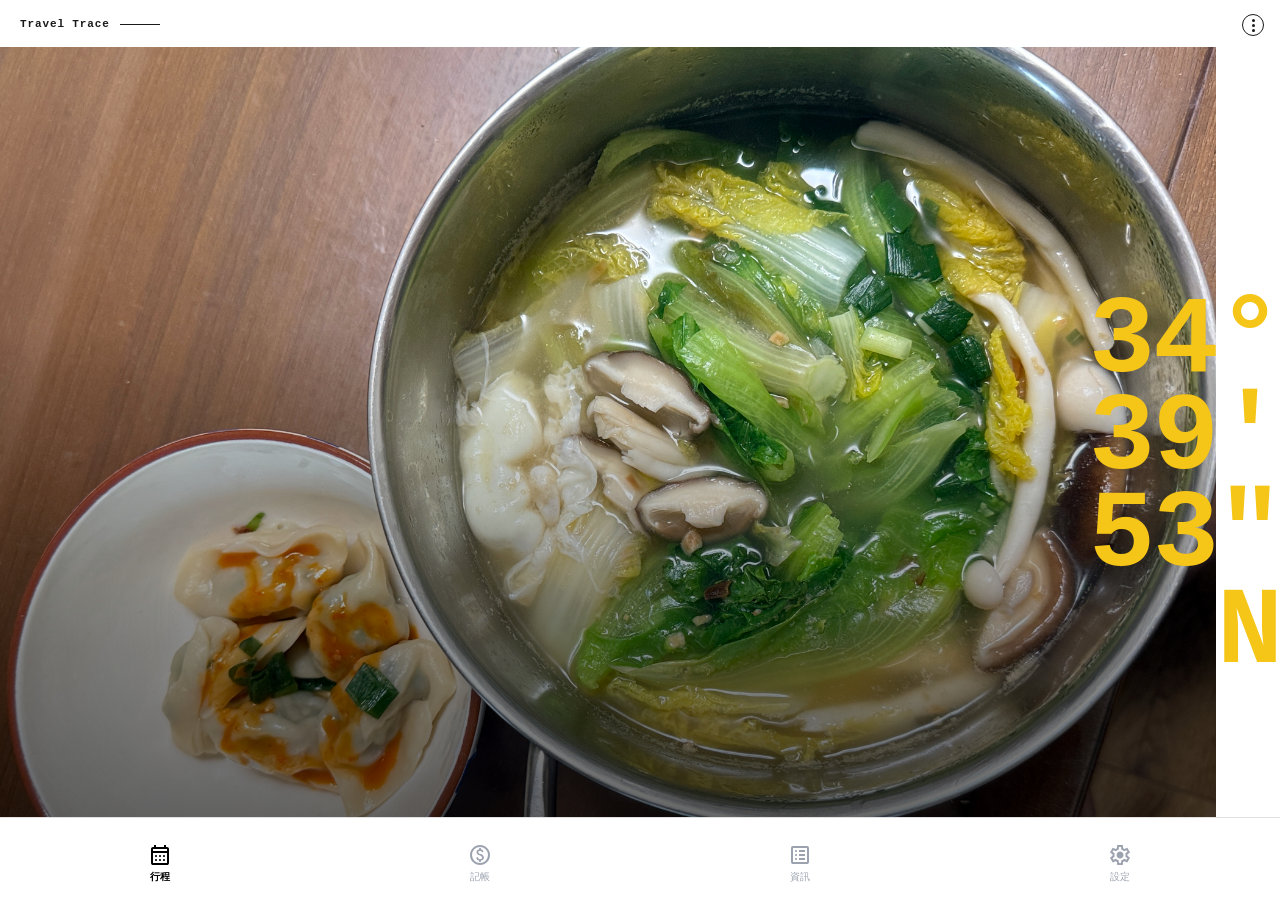
==== commit 7f02492c: "Add files via upload" ====
--- a/index.html
+++ b/index.html
@@ -51,7 +51,7 @@
     <div class="day-tabs-wrap">
       <div class="day-tabs-header">
         <span class="day-tabs-label">DAY</span>
-        <button class="day-tabs-add-event" onclick="openEventModal()">+</button>
+        <button class="day-tabs-add-event" onclick="openEventModal()"><svg xmlns="http://www.w3.org/2000/svg" height="28px" viewBox="0 -960 960 960" width="28px"><path d="M440-440H200v-80h240v-240h80v240h240v80H520v240h-80v-240Z"/></svg></button>
       </div>
       <div class="day-tabs" id="day-tabs"></div>
     </div>
@@ -69,7 +69,7 @@
         <div class="screen-title">記帳</div>
       </div>
       <button class="sub-header-action" onclick="openExpenseSheet()" style="position:absolute;right:4px;bottom:8px">
-        <svg xmlns="http://www.w3.org/2000/svg" height="24px" viewBox="0 -960 960 960" width="24px"><path d="M440-440H200v-80h240v-240h80v240h240v80H520v240h-80v-240Z"/></svg>
+        <svg xmlns="http://www.w3.org/2000/svg" height="30px" viewBox="0 -960 960 960" width="30px"><path d="M440-440H200v-80h240v-240h80v240h240v80H520v240h-80v-240Z"/></svg>
       </button>
     </div>
     <div class="day-tabs-wrap" style="border-bottom: 0.5px solid var(--border-thin); padding:0 20px;">
@@ -149,7 +149,7 @@
       </button>
       <div class="screen-title" style="flex:1;font-family:var(--mono)">Flight ticket</div>
       <button class="sub-header-action" onclick="openFlightSheet()">
-        <svg xmlns="http://www.w3.org/2000/svg" height="24px" viewBox="0 -960 960 960" width="24px"><path d="M440-440H200v-80h240v-240h80v240h240v80H520v240h-80v-240Z"/></svg>
+        <svg xmlns="http://www.w3.org/2000/svg" height="30px" viewBox="0 -960 960 960" width="30px"><path d="M440-440H200v-80h240v-240h80v240h240v80H520v240h-80v-240Z"/></svg>
       </button>
     </div>
     <div class="info-section">
@@ -231,7 +231,7 @@
       </button>
       <div class="screen-title" style="flex:1">住宿</div>
       <button class="sub-header-action" onclick="openHotelSheet()">
-        <svg xmlns="http://www.w3.org/2000/svg" height="24px" viewBox="0 -960 960 960" width="24px"><path d="M440-440H200v-80h240v-240h80v240h240v80H520v240h-80v-240Z"/></svg>
+        <svg xmlns="http://www.w3.org/2000/svg" height="30px" viewBox="0 -960 960 960" width="30px"><path d="M440-440H200v-80h240v-240h80v240h240v80H520v240h-80v-240Z"/></svg>
       </button>
     </div>
     <div class="info-section">
@@ -304,7 +304,7 @@
       </button>
       <div class="screen-title" style="flex:1;font-family:var(--mono)">Shopping list</div>
       <button class="sub-header-action" onclick="openShopSheet(null)">
-        <svg xmlns="http://www.w3.org/2000/svg" height="24px" viewBox="0 -960 960 960" width="24px"><path d="M440-440H200v-80h240v-240h80v240h240v80H520v240h-80v-240Z"/></svg>
+        <svg xmlns="http://www.w3.org/2000/svg" height="30px" viewBox="0 -960 960 960" width="30px"><path d="M440-440H200v-80h240v-240h80v240h240v80H520v240h-80v-240Z"/></svg>
       </button>
     </div>
     <div class="info-section" style="padding:0">
@@ -365,7 +365,7 @@
       </button>
       <div class="screen-title" style="flex:1">票券</div>
       <label class="sub-header-action">
-        <svg xmlns="http://www.w3.org/2000/svg" height="24px" viewBox="0 -960 960 960" width="24px"><path d="M440-440H200v-80h240v-240h80v240h240v80H520v240h-80v-240Z"/></svg>
+        <svg xmlns="http://www.w3.org/2000/svg" height="30px" viewBox="0 -960 960 960" width="30px"><path d="M440-440H200v-80h240v-240h80v240h240v80H520v240h-80v-240Z"/></svg>
         <input type="file" accept="image/*" multiple style="display:none" onchange="addTicketFromPhoto(this)">
       </label>
     </div>
--- a/style.css
+++ b/style.css
@@ -1111,15 +1111,15 @@
 .day-tabs-add-event {
   background: none;
   border: none;
-  font-size: 30px;
-  font-weight: 300;
-  color: #D4AF37;
+  color: #B8860B;
   cursor: pointer;
   padding: 10px 4px 0;
   line-height: 1;
-  font-family: var(--sans);
+  display: flex;
+  align-items: center;
   transition: opacity 0.15s;
 }
+.day-tabs-add-event svg path { fill: #B8860B; }
 .day-tabs-add-event:active { opacity: 0.5; }
   background: none;
   border: none;
@@ -2634,8 +2634,8 @@
   white-space: nowrap;
 }
 .banner-topbar-line {
-  flex: 0 1 80px;
-  min-width: 20px;
+  flex: 0 1 40px;
+  min-width: 10px;
   height: 1px;
   background: #1A1A1A;
 }
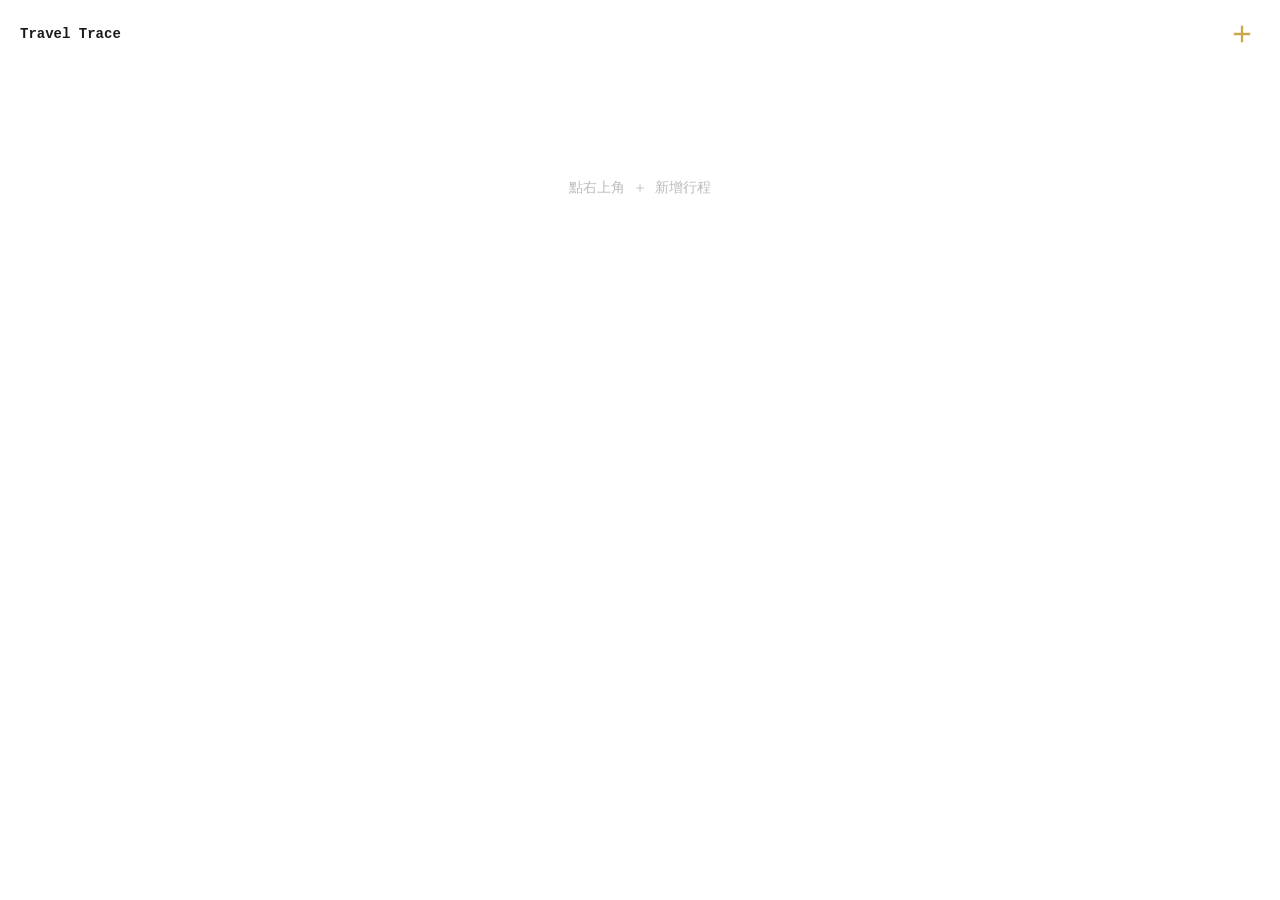
==== commit 3bdd0789: "Add files via upload" ====
--- a/index.html
+++ b/index.html
@@ -23,14 +23,12 @@
     ctx.lineTo(r,512); ctx.quadraticCurveTo(0,512,0,512-r);
     ctx.lineTo(0,r); ctx.quadraticCurveTo(0,0,r,0);
     ctx.closePath();
-    const g = ctx.createLinearGradient(0,0,512,512);
-    g.addColorStop(0,'#3A3A3A'); g.addColorStop(1,'#0A0A0A');
-    ctx.fillStyle = g; ctx.fill();
-    ctx.fillStyle = '#ffffff';
+    ctx.fillStyle = '#ffffff'; ctx.fill();
+    ctx.fillStyle = '#000000';
     ctx.font = 'bold 120px Helvetica Neue, Arial, sans-serif';
     ctx.fillText('TT/', 110, 200);
     ctx.font = 'bold 148px Helvetica Neue, Arial, sans-serif';
-    ctx.fillText('01', 110, 360);
+    ctx.fillText('02', 110, 360);
     const png = c.toDataURL('image/png');
     document.getElementById('apple-touch-icon-link').href = png;
     document.getElementById('icon-link').href = png;
@@ -42,6 +40,21 @@
 
 <div id="app">
   <div class="page-container">
+  <!-- ═══ HOME ═══ -->
+  <div id="screen-home" class="page">
+    <div class="home-topbar">
+      <span class="home-brand">Travel Trace</span>
+      <button class="home-add-btn" onclick="openTripSheet()">
+        <svg xmlns="http://www.w3.org/2000/svg" height="28px" viewBox="0 -960 960 960" width="28px"><path d="M440-440H200v-80h240v-240h80v240h240v80H520v240h-80v-240Z"/></svg>
+      </button>
+    </div>
+    <div id="home-pull-indicator" style="display:flex;align-items:center;justify-content:center;height:0;overflow:hidden;transition:height 0.2s;opacity:0.5">
+      <svg xmlns="http://www.w3.org/2000/svg" height="20px" viewBox="0 -960 960 960" width="20px" id="home-pull-icon" style="fill:#C9A84C;transition:transform 0.3s"><path d="M480-160q-134 0-227-93t-93-227q0-134 93-227t227-93q69 0 132 28.5T720-690v-110h80v280H520v-80h168q-32-56-87.5-88T480-720q-100 0-170 70t-70 170q0 100 70 170t170 70q77 0 139-44t87-116h84q-28 108-114 174t-196 66Z"/></svg>
+    </div>
+    <div class="home-year-tabs" id="home-year-tabs"></div>
+    <div class="home-trip-list" id="home-trip-list"></div>
+  </div>
+
   <!-- ═══ ITINERARY ═══ -->
   <div id="screen-itinerary" class="page active">
     <!-- Banner (rendered by JS) -->
@@ -97,46 +110,55 @@
   <!-- ═══ INFO HUB ═══ -->
   <div id="screen-info" class="page">
     <div class="screen-header">
-      <div style="padding: 0 20px 14px">
+      <div style="padding: 0 20px 14px; display:flex; align-items:center; justify-content:space-between;">
         <div class="screen-title">旅遊資訊</div>
-      </div>
-    </div>
-        <div class="info-grid">
-      <button class="info-grid-btn" onclick="openInfoSub('flight')">
+        <button class="sub-header-action" onclick="openInfoCustomSheet()" style="margin-top:0;padding:4px;">
+          <svg xmlns="http://www.w3.org/2000/svg" height="22px" viewBox="0 -960 960 960" width="22px"><path d="M160-120q-33 0-56.5-23.5T80-200v-560q0-33 23.5-56.5T160-840h640q33 0 56.5 23.5T880-760v560q0 33-23.5 56.5T800-120H160Zm0-80h640v-560H160v560Zm40-80h200v-80H200v80Zm382-80 198-198-57-57-141 142-57-57-56 57 113 113Zm-382-80h200v-80H200v80Zm0-160h200v-80H200v80Zm-40 400v-560 560Z"/></svg>
+        </button>
+      </div>
+    </div>
+        <div class="info-grid" id="info-grid">
+      <button class="info-grid-btn" id="info-btn-flight" onclick="openInfoSub('flight')">
         <div class="info-grid-icon">
           <svg xmlns="http://www.w3.org/2000/svg" height="90px" viewBox="0 -960 960 960" width="90px" fill="#1A1A1A"><path d="m378-132-19-20 139-139 20 19-140 140Zm189 0-20-20 120-120 20 20-120 120ZM152-546l-20-19 121-121 20 19-121 121Zm0 188-20-19 140-140 20 19-140 140Zm595-29-89-224-108 108 18 89-14 13-55-98-98-55 13-13 89 17 108-107-224-90 21-20 271 43 94-94q5-5 10.5-7.5T796-828q6 0 12 2.5t11 7.5q5 5 7 10.5t2 11.5q0 6-2.5 12.5T818-772l-94 94 43 270-20 21Z"/></svg>
         </div>
         <span>Flight ticket</span>
       </button>
-      <button class="info-grid-btn" onclick="openInfoSub('hotel')">
+      <button class="info-grid-btn" id="info-btn-hotel" onclick="openInfoSub('hotel')">
         <div class="info-grid-icon">
           <svg xmlns="http://www.w3.org/2000/svg" height="90px" viewBox="0 -960 960 960" width="90px" fill="#1A1A1A"><path d="M92-252v-496h28v348h346v-268h294q44.55 0 76.28 31.72Q868-604.55 868-560v308h-28v-120H120v120H92Zm135.5-255.62q-21.5-21.62-21.5-52.5t21.62-52.38q21.62-21.5 52.5-21.5t52.38 21.62q21.5 21.62 21.5 52.5t-21.62 52.38q-21.62 21.5-52.5 21.5t-52.38-21.62ZM494-400h346v-160q0-33-23.5-56.5T760-640H494v240ZM312.5-527.5Q326-541 326-560t-13.5-32.5Q299-606 280-606t-32.5 13.5Q234-579 234-560t13.5 32.5Q261-514 280-514t32.5-13.5ZM280-560Zm214-80v240-240Z"/></svg>
         </div>
         <span>Hotel</span>
       </button>
-      <button class="info-grid-btn" onclick="openInfoSub('shopping')">
+      <button class="info-grid-btn" id="info-btn-shopping" onclick="openInfoSub('shopping')">
         <div class="info-grid-icon">
           <svg xmlns="http://www.w3.org/2000/svg" height="90px" viewBox="0 -960 960 960" width="90px" fill="#1A1A1A"><path d="M272-132q-26 0-43-17t-17-43v-416q0-26 17-43t43-17h74v-26q0-56 39-95t95-39q56 0 95 39t39 95v26h74q26 0 43 17t17 43v416q0 26-17 43t-43 17H272Zm0-28h416q12 0 22-10t10-22v-416q0-12-10-22t-22-10h-74v106q0 6-4 10t-10 4q-6 0-10-4t-4-10v-106H374v106q0 6-4 10t-10 4q-6 0-10-4t-4-10v-106h-74q-12 0-22 10t-10 22v416q0 12 10 22t22 10Zm102-508h212v-26q0-45-30.5-75.5T480-800q-45 0-75.5 30.5T374-694v26ZM240-160v-480 480Z"/></svg>
         </div>
         <span>Shopping list</span>
       </button>
-      <button class="info-grid-btn" onclick="openInfoSub('ticket')">
+      <button class="info-grid-btn" id="info-btn-ticket" onclick="openInfoSub('ticket')">
         <div class="info-grid-icon">
           <svg xmlns="http://www.w3.org/2000/svg" height="90px" viewBox="0 -960 960 960" width="90px" fill="#1A1A1A"><path d="m406-372 74-58 72 56-28-90 78-60h-92l-30-92-30 92h-92l76 60-28 92ZM192-212q-25 0-42.5-17.5T132-272v-69q0-8 3.5-15t10.5-11q30-19 48-48t18-65q0-36-18-65t-48-48q-7-4-10.5-11t-3.5-15v-69q0-25 17.5-42.5T192-748h576q25 0 42.5 17.5T828-688v69q0 8-3.5 15T814-593q-30 19-48 48t-18 65q0 36 18 65t48 48q7 4 10.5 11t3.5 15v69q0 25-17.5 42.5T768-212H192Zm0-28h576q14 0 23-9t9-23v-70q-37-22-58.5-58.5T720-480q0-43 21.5-79.5T800-618v-70q0-14-9-23t-23-9H192q-14 0-23 9t-9 23v70q37 22 58.5 58.5T240-480q0 43-21.5 79.5T160-342v70q0 14 9 23t23 9Zm288-240Z"/></svg>
         </div>
         <span>Tickets</span>
       </button>
-      <button class="info-grid-btn" onclick="openInfoSub('checklist')">
+      <button class="info-grid-btn" id="info-btn-checklist" onclick="openInfoSub('checklist')">
         <div class="info-grid-icon">
           <svg xmlns="http://www.w3.org/2000/svg" height="90px" viewBox="0 -960 960 960" width="90px" fill="#1A1A1A"><path d="M200-200v-560 448-80 192Zm32 28q-26 0-43-17t-17-43v-496q0-26 17-43t43-17h496q26 0 43 17t17 43v318h-28v-318q0-12-10-22t-22-10H232q-12 0-22 10t-10 22v496q0 12 10 22t22 10h246v28H232Zm457 40-100-99 20-20 80 80 160-160 20 20-180 179ZM346-460q8-8 8-20t-8-20q-8-8-20-8t-20 8q-8 8-8 20t8 20q8 8 20 8t20-8Zm0-148q8-8 8-20t-8-20q-8-8-20-8t-20 8q-8 8-8 20t8 20q8 8 20 8t20-8Zm104 142h208v-28H450v28Zm0-148h208v-28H450v28Z"/></svg>
         </div>
         <span>Checklist</span>
       </button>
-      <button class="info-grid-btn" onclick="openInfoSub('notes')">
+      <button class="info-grid-btn" id="info-btn-notes" onclick="openInfoSub('notes')">
         <div class="info-grid-icon">
           <svg xmlns="http://www.w3.org/2000/svg" height="90px" viewBox="0 -960 960 960" width="90px" fill="#1A1A1A"><path d="M332-192v-376q0-25 17.5-42.5T392-628h376q25 0 42.5 17.5T828-568v266L658-132H392q-25 0-42.5-17.5T332-192ZM133-692q-5-25 9.5-45t39.5-25l370-65q25-5 45 9.5t25 39.5l8 50h-28l-9-50q-2-11-12-17.5t-22-4.5l-372 66q-14 2-21 13t-5 25l71 401v17q-13-6-22-17.5T198-322l-65-370Zm227 124v376q0 14 9 23t23 9h248l160-160v-248q0-14-9-23t-23-9H392q-14 0-23 9t-9 23Zm220 188Zm-14 134h28v-120h120v-28H594v-120h-28v120H446v28h120v120Z"/></svg>
         </div>
         <span>Notes</span>
+      </button>
+      <button class="info-grid-btn info-btn-map-hidden" id="info-btn-map" onclick="openInfoSub('map')" style="display:none">
+        <div class="info-grid-icon">
+          <svg xmlns="http://www.w3.org/2000/svg" height="90px" viewBox="0 -960 960 960" width="90px" fill="#1A1A1A"><path d="m600-176-240-84-150 58q-14 5-26-3t-12-23v-468q0-10 4.5-18.5T190-726l170-58 240 84 150-58q14-5 26 1.5t12 20.5v476q0 11-6 19t-16 11l-166 54Zm-14-34v-468l-212-74v468l212 74Zm28 0 146-48v-474l-146 54v468Zm-414-18 146-56v-468l-146 50v474Zm414-450v468-468Zm-268-74v468-468Z"/></svg>
+        </div>
+        <span>Map</span>
       </button>
     </div>
   </div>
@@ -403,7 +425,7 @@
         </div>
         <div class="set-field">
           <span class="set-field-label">日期</span>
-          <input class="set-field-val" id="set-trip-dates" placeholder="MM/DD-MM/DD" oninput="fmtTripDates(this)" onblur="saveSettings()">
+          <input class="set-field-val" id="set-trip-dates" placeholder="YYYY/MM/DD–MM/DD" oninput="fmtTripDates(this)" onblur="saveSettings()">
         </div>
         <div class="set-field set-field-select" onclick="toggleCurrencyDropdown()">
           <span class="set-field-label">幣別</span>
@@ -469,36 +491,24 @@
   </div><!-- end page-container -->
 
   <div class="tab-bar">
-    <button class="tab-item active" onclick="switchTab('itinerary')" id="tab-itinerary">
-      <span class="tab-icon">
-        <svg xmlns="http://www.w3.org/2000/svg" viewBox="0 -960 960 960">
-          <path d="M200-80q-33 0-56.5-23.5T120-160v-560q0-33 23.5-56.5T200-800h40v-80h80v80h320v-80h80v80h40q33 0 56.5 23.5T840-720v560q0 33-23.5 56.5T760-80H200Zm0-80h560v-400H200v400Zm0-480h560v-80H200v80Zm0 0v-80 80Zm280 240q-17 0-28.5-11.5T440-440q0-17 11.5-28.5T480-480q17 0 28.5 11.5T520-440q0 17-11.5 28.5T480-400Zm-188.5-11.5Q280-423 280-440t11.5-28.5Q303-480 320-480t28.5 11.5Q360-457 360-440t-11.5 28.5Q337-400 320-400t-28.5-11.5ZM640-400q-17 0-28.5-11.5T600-440q0-17 11.5-28.5T640-480q17 0 28.5 11.5T680-440q0 17-11.5 28.5T640-400ZM480-240q-17 0-28.5-11.5T440-280q0-17 11.5-28.5T480-320q17 0 28.5 11.5T520-280q0 17-11.5 28.5T480-240Zm-188.5-11.5Q280-263 280-280t11.5-28.5Q303-320 320-320t28.5 11.5Q360-297 360-280t-11.5 28.5Q337-240 320-240t-28.5-11.5ZM640-240q-17 0-28.5-11.5T600-280q0-17 11.5-28.5T640-320q17 0 28.5 11.5T680-280q0 17-11.5 28.5T640-240Z"/>
-        </svg>
-      </span>
+    <button class="tab-item active" onclick="switchTab('home')" id="tab-home">
+      <span class="tab-icon"><svg xmlns="http://www.w3.org/2000/svg" viewBox="0 -960 960 960"><path d="M240-200h120v-240h240v240h120v-360L480-740 240-560v360Zm-80 80v-480l320-240 320 240v480H520v-240h-80v240H160Zm320-350Z"/></svg></span>
+      <span class="tab-label">首頁</span>
+    </button>
+    <button class="tab-item" onclick="switchTab('itinerary')" id="tab-itinerary">
+      <span class="tab-icon"><svg xmlns="http://www.w3.org/2000/svg" viewBox="0 -960 960 960"><path d="M200-80q-33 0-56.5-23.5T120-160v-560q0-33 23.5-56.5T200-800h40v-80h80v80h320v-80h80v80h40q33 0 56.5 23.5T840-720v560q0 33-23.5 56.5T760-80H200Zm0-80h560v-400H200v400Zm0-480h560v-80H200v80Zm0 0v-80 80Zm280 240q-17 0-28.5-11.5T440-440q0-17 11.5-28.5T480-480q17 0 28.5 11.5T520-440q0 17-11.5 28.5T480-400Zm-188.5-11.5Q280-423 280-440t11.5-28.5Q303-480 320-480t28.5 11.5Q360-457 360-440t-11.5 28.5Q337-400 320-400t-28.5-11.5ZM640-400q-17 0-28.5-11.5T600-440q0-17 11.5-28.5T640-480q17 0 28.5 11.5T680-440q0 17-11.5 28.5T640-400ZM480-240q-17 0-28.5-11.5T440-280q0-17 11.5-28.5T480-320q17 0 28.5 11.5T520-280q0 17-11.5 28.5T480-240Zm-188.5-11.5Q280-263 280-280t11.5-28.5Q303-320 320-320t28.5 11.5Q360-297 360-280t-11.5 28.5Q337-240 320-240t-28.5-11.5ZM640-240q-17 0-28.5-11.5T600-280q0-17 11.5-28.5T640-320q17 0 28.5 11.5T680-280q0 17-11.5 28.5T640-240Z"/></svg></span>
       <span class="tab-label">行程</span>
     </button>
     <button class="tab-item" onclick="switchTab('expense')" id="tab-expense">
-      <span class="tab-icon">
-        <svg xmlns="http://www.w3.org/2000/svg" viewBox="0 -960 960 960">
-          <path d="M444-200h70v-50q50-9 86-39t36-89q0-42-24-77t-96-61q-60-20-83-35t-23-41q0-26 18.5-41t53.5-15q32 0 50 15.5t26 38.5l64-26q-11-35-40.5-61T516-710v-50h-70v50q-50 11-78 44t-28 74q0 47 27.5 76t86.5 50q63 23 87.5 41t24.5 47q0 33-23.5 48.5T486-314q-33 0-58.5-20.5T390-396l-66 26q14 48 43.5 77.5T444-252v52Zm36 120q-83 0-156-31.5T197-197q-54-54-85.5-127T80-480q0-83 31.5-156T197-763q54-54 127-85.5T480-880q83 0 156 31.5T763-763q54 54 85.5 127T880-480q0 83-31.5 156T763-197q-54 54-127 85.5T480-80Zm0-80q134 0 227-93t93-227q0-134-93-227t-227-93q-134 0-227 93t-93 227q0 134 93 227t227 93Zm0-320Z"/>
-        </svg>
-      </span>
+      <span class="tab-icon"><svg xmlns="http://www.w3.org/2000/svg" viewBox="0 -960 960 960"><path d="M444-200h70v-50q50-9 86-39t36-89q0-42-24-77t-96-61q-60-20-83-35t-23-41q0-26 18.5-41t53.5-15q32 0 50 15.5t26 38.5l64-26q-11-35-40.5-61T516-710v-50h-70v50q-50 11-78 44t-28 74q0 47 27.5 76t86.5 50q63 23 87.5 41t24.5 47q0 33-23.5 48.5T486-314q-33 0-58.5-20.5T390-396l-66 26q14 48 43.5 77.5T444-252v52Zm36 120q-83 0-156-31.5T197-197q-54-54-85.5-127T80-480q0-83 31.5-156T197-763q54-54 127-85.5T480-880q83 0 156 31.5T763-763q54 54 85.5 127T880-480q0 83-31.5 156T763-197q-54 54-127 85.5T480-80Zm0-80q134 0 227-93t93-227q0-134-93-227t-227-93q-134 0-227 93t-93 227q0 134 93 227t227 93Zm0-320Z"/></svg></span>
       <span class="tab-label">記帳</span>
     </button>
     <button class="tab-item" onclick="switchTab('info')" id="tab-info">
-      <span class="tab-icon">
-        <svg xmlns="http://www.w3.org/2000/svg" viewBox="0 -960 960 960">
-          <path d="M348.5-291.5Q360-303 360-320t-11.5-28.5Q337-360 320-360t-28.5 11.5Q280-337 280-320t11.5 28.5Q303-280 320-280t28.5-11.5Zm0-160Q360-463 360-480t-11.5-28.5Q337-520 320-520t-28.5 11.5Q280-497 280-480t11.5 28.5Q303-440 320-440t28.5-11.5Zm0-160Q360-623 360-640t-11.5-28.5Q337-680 320-680t-28.5 11.5Q280-657 280-640t11.5 28.5Q303-600 320-600t28.5-11.5ZM440-280h240v-80H440v80Zm0-160h240v-80H440v80Zm0-160h240v-80H440v80ZM200-120q-33 0-56.5-23.5T120-200v-560q0-33 23.5-56.5T200-840h560q33 0 56.5 23.5T840-760v560q0 33-23.5 56.5T760-120H200Zm0-80h560v-560H200v560Zm0-560v560-560Z"/>
-        </svg>
-      </span>
+      <span class="tab-icon"><svg xmlns="http://www.w3.org/2000/svg" viewBox="0 -960 960 960"><path d="M348.5-291.5Q360-303 360-320t-11.5-28.5Q337-360 320-360t-28.5 11.5Q280-337 280-320t11.5 28.5Q303-280 320-280t28.5-11.5Zm0-160Q360-463 360-480t-11.5-28.5Q337-520 320-520t-28.5 11.5Q280-497 280-480t11.5 28.5Q303-440 320-440t28.5-11.5Zm0-160Q360-623 360-640t-11.5-28.5Q337-680 320-680t-28.5 11.5Q280-657 280-640t11.5 28.5Q303-600 320-600t28.5-11.5ZM440-280h240v-80H440v80Zm0-160h240v-80H440v80Zm0-160h240v-80H440v80ZM200-120q-33 0-56.5-23.5T120-200v-560q0-33 23.5-56.5T200-840h560q33 0 56.5 23.5T840-760v560q0 33-23.5 56.5T760-120H200Zm0-80h560v-560H200v560Zm0-560v560-560Z"/></svg></span>
       <span class="tab-label">資訊</span>
     </button>
     <button class="tab-item" onclick="switchTab('settings')" id="tab-settings">
-      <span class="tab-icon">
-        <svg xmlns="http://www.w3.org/2000/svg" viewBox="0 -960 960 960">
-          <path d="m370-80-16-128q-13-5-24.5-12T307-235l-119 50L78-375l103-78q-1-7-1-13.5v-27q0-6.5 1-13.5L78-585l110-190 119 50q11-8 23-15t24-12l16-128h220l16 128q13 5 24.5 12t22.5 15l119-50 110 190-103 78q1 7 1 13.5v27q0 6.5-2 13.5l103 78-110 190-118-50q-11 8-23 15t-24 12L590-80H370Zm70-80h79l14-106q31-8 57.5-23.5T639-327l99 41 39-68-86-65q5-14 7-29.5t2-31.5q0-16-2-31.5t-7-29.5l86-65-39-68-99 42q-22-23-48.5-38.5T533-694l-13-106h-79l-14 106q-31 8-57.5 23.5T321-633l-99-41-39 68 86 64q-5 15-7 30t-2 32q0 16 2 31t7 30l-86 65 39 68 99-42q22 23 48.5 38.5T427-266l13 106Zm42-180q58 0 99-41t41-99q0-58-41-99t-99-41q-59 0-99.5 41T342-480q0 58 40.5 99t99.5 41Zm-2-140Z"/>
-        </svg>
-      </span>
+      <span class="tab-icon"><svg xmlns="http://www.w3.org/2000/svg" viewBox="0 -960 960 960"><path d="m370-80-16-128q-13-5-24.5-12T307-235l-119 50L78-375l103-78q-1-7-1-13.5v-27q0-6.5 1-13.5L78-585l110-190 119 50q11-8 23-15t24-12l16-128h220l16 128q13 5 24.5 12t22.5 15l119-50 110 190-103 78q1 7 1 13.5v27q0 6.5-2 13.5l103 78-110 190-118-50q-11 8-23 15t-24 12L590-80H370Zm70-80h79l14-106q31-8 57.5-23.5T639-327l99 41 39-68-86-65q5-14 7-29.5t2-31.5q0-16-2-31.5t-7-29.5l86-65-39-68-99 42q-22-23-48.5-38.5T533-694l-13-106h-79l-14 106q-31 8-57.5 23.5T321-633l-99-41-39 68 86 64q-5 15-7 30t-2 32q0 16 2 31t7 30l-86 65 39 68 99-42q22 23 48.5 38.5T427-266l13 106Zm42-180q58 0 99-41t41-99q0-58-41-99t-99-41q-59 0-99.5 41T342-480q0 58 40.5 99t99.5 41Zm-2-140Z"/></svg></span>
       <span class="tab-label">設定</span>
     </button>
   </div>
@@ -554,11 +564,11 @@
         <input class="fsheet-input" id="ev-time" placeholder="" inputmode="numeric" oninput="fmtEventTime(this)">
       </div>
       <div class="fsheet-row">
-        <span class="fsheet-label">標題</span>
+        <span class="fsheet-label">行程</span>
         <input class="fsheet-input" id="ev-title" placeholder="">
       </div>
       <div class="fsheet-row" style="align-items:flex-start;padding-top:15px;padding-bottom:15px">
-        <span class="fsheet-label" style="padding-top:4px">備注</span>
+        <span class="fsheet-label" style="padding-top:4px">行程說明</span>
         <textarea class="fsheet-input" id="ev-note" placeholder="" style="resize:none;min-height:48px;line-height:1.5"></textarea>
       </div>
       <div style="padding:16px 20px">
@@ -635,6 +645,69 @@
   </div>
 </div>
 
+<!-- ═══ TRIP ADD SHEET ═══ -->
+<div class="modal-overlay" id="modal-trip-sheet">
+  <div class="modal-sheet">
+    <div style="display:flex;align-items:center;justify-content:space-between;padding:16px 20px 0">
+      <span class="modal-title" style="padding:0">新增行程</span>
+      <button onclick="closeModal('modal-trip-sheet')" style="background:none;border:none;font-size:22px;cursor:pointer;color:var(--text-secondary)">×</button>
+    </div>
+    <div style="padding:0">
+      <div class="fsheet-row">
+        <span class="fsheet-label">旅遊名稱</span>
+        <input class="fsheet-input" id="tf-name" placeholder="">
+      </div>
+      <div class="fsheet-row">
+        <span class="fsheet-label">日期</span>
+        <input class="fsheet-input" id="tf-dates" placeholder="YYYY/MM/DD–MM/DD" inputmode="numeric" oninput="fmtTripSheetDates(this)">
+      </div>
+      <div class="fsheet-row" onclick="openTripCurrencySheet()" style="cursor:pointer">
+        <span class="fsheet-label">幣別</span>
+        <div style="display:flex;align-items:center;gap:4px;margin-left:auto">
+          <span id="tf-currency-display" style="font-family:var(--mono);font-size:20px;font-weight:700">NT$ 新台幣</span>
+          <svg xmlns="http://www.w3.org/2000/svg" height="20px" viewBox="0 0 24 24" width="20px"><path fill="#1A1A1A" d="M7 10l5 5 5-5z"/></svg>
+        </div>
+      </div>
+      <div style="padding:16px 20px">
+        <button class="modal-btn modal-btn-save" style="width:100%;margin:0" onclick="saveTripSheet()">Add</button>
+      </div>
+    </div>
+  </div>
+</div>
+
+<!-- ═══ INFO CUSTOMIZE SHEET ═══ -->
+<div class="modal-overlay" id="modal-info-custom">
+  <div class="modal-sheet">
+    <div style="display:flex;align-items:center;justify-content:space-between;padding:16px 20px 8px">
+      <span class="modal-title" style="padding:0">顯示項目</span>
+      <button onclick="closeModal('modal-info-custom')" style="background:none;border:none;font-size:22px;cursor:pointer;color:var(--text-secondary)">×</button>
+    </div>
+    <div id="info-custom-list"></div>
+    <div style="padding:16px 20px">
+      <button class="modal-btn modal-btn-save" style="width:100%;margin:0" onclick="saveInfoModules()">完成</button>
+    </div>
+  </div>
+</div>
+
+<!-- ═══ TRIP CURRENCY SHEET ═══ -->
+<div class="modal-overlay" id="modal-trip-currency">
+  <div class="modal-sheet">
+    <div style="display:flex;align-items:center;justify-content:space-between;padding:16px 20px 8px">
+      <span class="modal-title" style="padding:0">選擇幣別</span>
+      <button onclick="closeModal('modal-trip-currency')" style="background:none;border:none;font-size:22px;cursor:pointer;color:var(--text-secondary)">×</button>
+    </div>
+    <div id="trip-currency-list">
+      <div class="set-currency-option" onclick="setTripCurrencySheet('TWD','NT$','新台幣')">NT$　新台幣</div>
+      <div class="set-currency-option" onclick="setTripCurrencySheet('JPY','¥','日圓')">¥　日圓</div>
+      <div class="set-currency-option" onclick="setTripCurrencySheet('USD','$','美金')">$　美金</div>
+      <div class="set-currency-option" onclick="setTripCurrencySheet('EUR','€','歐元')">€　歐元</div>
+      <div class="set-currency-option" onclick="setTripCurrencySheet('HKD','HK$','港幣')">HK$　港幣</div>
+      <div class="set-currency-option" onclick="setTripCurrencySheet('CNY','CN¥','人民幣')">CN¥　人民幣</div>
+      <div class="set-currency-option" onclick="setTripCurrencySheet('THB','฿','泰銖')">฿　泰銖</div>
+    </div>
+  </div>
+</div>
+
 <script src="app.js"></script>
 
 
--- a/style.css
+++ b/style.css
@@ -187,6 +187,7 @@
 
 .tab-label {
   font-size: 10px;
+  font-family: 'SF Mono', 'Courier New', monospace;
   font-weight: 400;
   color: #9CA3AF;
   letter-spacing: -0.08px;
@@ -948,6 +949,7 @@
 .tab-icon svg { width: 24px; height: 24px; display: block; }
 .tab-icon svg path { fill: #9CA3AF; }
 .tab-item.active .tab-icon svg path { fill: #000; }
+#tab-home .tab-icon svg { transform: scale(1.15); transform-origin: center; }
 
 /* ─── Screens ─── */
 
@@ -972,7 +974,7 @@
   position: relative;
   width: calc(100% - 64px);
   height: 72vw;
-  background: #0f2152;
+  background: #000000;
   overflow: visible;
   margin: 5px 0 0 0;
 }
@@ -997,13 +999,19 @@
 .banner-gradient {
   position: absolute;
   inset: 0;
-  background: linear-gradient(
-    to bottom,
-    rgba(0, 0, 0, 0) 0%,
-    rgba(0, 0, 0, 0) 30%,
-    rgba(0, 0, 0, 0.45) 65%,
-    rgba(0, 0, 0, 0.72) 100%
-  );
+  background:
+    linear-gradient(
+      to bottom,
+      rgba(0,0,0,0) 0%,
+      rgba(0,0,0,0) 60%,
+      rgba(0,0,0,0.55) 80%,
+      rgba(0,0,0,0.82) 100%
+    ),
+    linear-gradient(
+      to top right,
+      rgba(0,0,0,0.45) 0%,
+      rgba(0,0,0,0) 50%
+    );
   pointer-events: none;
 }
 .banner-text-area {
@@ -1149,11 +1157,11 @@
   color: #fff !important;
   background: #1A1A1A;
   border-radius: 50%;
-  width: 40px;
-  height: 40px;
-  min-width: 40px;
+  width: 32px;
+  height: 32px;
+  min-width: 32px;
   padding: 0;
-  line-height: 40px;
+  line-height: 32px;
   text-align: center;
 }
 .day-tab.active::after { display: none; }
@@ -1295,8 +1303,8 @@
   display: flex;
   align-items: center;
   gap: 6px;
-  margin-top: 8px;
-  padding-top: 10px;
+  margin-top: 16px;
+  padding-top: 20px;
   border-top: 0.5px solid var(--border-thin);
 }
 .expense-count-label {
@@ -1406,7 +1414,7 @@
   background: #EBEBEB;
   border: none;
   border-radius: 0;
-  margin: 46px auto 0;
+  margin: 26px auto 0;
   max-width: 100%;
   overflow: visible;
 }
@@ -1421,20 +1429,30 @@
   gap: 10px;
   cursor: pointer;
   font-family: var(--mono);
-  font-size: 17px;
+  font-size: 16px;
   font-weight: 700;
   color: #D4AF37;
   letter-spacing: -0.2px;
   transition: opacity 0.12s;
-  padding: 36px 35px 31px;
+  padding: 30px 25px 25px;
 }
 .info-grid-btn:active { opacity: 0.5; }
 .info-grid-icon {
-  width: 90px;
-  height: 90px;
+  width: 75px;
+  height: 75px;
   display: flex;
   align-items: center;
   justify-content: center;
+}
+.info-grid-icon svg {
+  width: 75px !important;
+  height: 75px !important;
+}
+
+/* Fill empty last cell white when 7 items */
+.info-grid::after {
+  content: '';
+  background: #fff;
 }
 [data-theme='dark'] .info-grid-btn { color: var(--text-primary); }
 .info-grid-icon svg path {
@@ -1468,7 +1486,7 @@
 .sub-back-btn svg path { fill: #B8860B; }
 .sub-header .screen-title { padding: calc(var(--safe-top) + 10px) 0 0 !important; }
 
-.info-section { padding: 12px 16px 20px; }
+.info-section { padding: 32px 16px 20px; }
 #screen-info-flight .info-section { padding: 0; }
 #screen-info-hotel .info-section { padding: 0; }
 #screen-info,
@@ -1479,6 +1497,8 @@
 #screen-info-ticket,
 #screen-info-notes { background: #fff; }
 
+#shopping-items { margin-top: 30px; }
+
 /* Checklist & Shopping */
 .checklist-add-row {
   display: flex;
@@ -1487,7 +1507,7 @@
 }
 /* ─── Checklist (new) ─── */
 .cl-group { margin-bottom: 40px; }
-.cl-group:first-child { margin-top: 30px; }
+.cl-group:first-child { margin-top: 0; }
 .cl-group-header {
   display: flex;
   align-items: center;
@@ -2232,8 +2252,8 @@
   transition: opacity 0.15s;
   margin: 0 16px;
 }
-.sl-card:first-child { margin-top: 30px; }
-.sl-card + .sl-card { margin-top: 30px; }
+.sl-card:first-child { margin-top: 0; }
+.sl-card + .sl-card { margin-top: 15px; }
 .sl-card.sl-done { opacity: 0.45; }
 .sl-addr { color: var(--text-tertiary) !important; cursor: pointer; font-size: 12px; line-height: 1.5; }
 .sl-img-col { width: 38%; flex-shrink: 0; overflow: hidden; position: relative; background: #F3F4F6; min-height: 195px; }
@@ -2650,24 +2670,41 @@
 }
 .banner-lat-block {
   position: absolute;
-  right: -65px;
-  top: -20px; bottom: 20px;
-  width: 58%;
-  display: flex;
-  align-items: center;
-  justify-content: flex-end;
-  padding-right: 0;
+  right: -150px;
+  top: 0; bottom: 0;
+  width: 220px;
+  display: flex;
+  flex-direction: column;
+  align-items: flex-start;
+  justify-content: flex-start;
+  padding-top: 12px;
   z-index: 3;
   pointer-events: none;
+  gap: 0;
+  overflow: visible;
 }
 .banner-lat-text {
+  font-family: var(--mono);
+  font-size: clamp(72px, 19vw, 140px);
+  font-weight: 700;
+  color: #F5C518;
+  line-height: 0.88;
+  text-align: left;
+  letter-spacing: -2px;
+  display: block;
+  white-space: nowrap;
+}
+.banner-weather-desc {
   font-family: var(--mono);
   font-size: clamp(58px, 15vw, 110px);
   font-weight: 700;
   color: #F5C518;
   line-height: 0.88;
-  text-align: right;
+  text-align: left;
   letter-spacing: -2px;
+  word-break: break-word;
+  display: block;
+  width: 100%;
 }
 
 
@@ -2701,3 +2738,205 @@
   font-size: 16px;
   font-weight: 400;
 }
+
+/* ═══════════════════════════════════════
+   HOME SCREEN
+═══════════════════════════════════════ */
+--accent: #C9A84C;
+
+#screen-home {
+  background: #fff;
+  padding-bottom: 0 !important;
+  font-family: 'SF Mono', 'SFMono-Regular', ui-monospace, 'Courier New', monospace;
+}
+
+#screen-home * {
+  font-family: 'SF Mono', 'SFMono-Regular', ui-monospace, 'Courier New', monospace;
+}
+
+.home-topbar {
+  display: flex;
+  align-items: center;
+  justify-content: space-between;
+  padding: 20px 20px 12px;
+  padding-top: calc(var(--safe-top) + 16px);
+}
+
+.home-brand {
+  font-family: 'SF Mono', 'Courier New', monospace;
+  font-size: 14px;
+  font-weight: 700;
+  color: #1A1A1A;
+}
+
+.home-add-btn {
+  background: none;
+  border: none;
+  cursor: pointer;
+  display: flex;
+  align-items: center;
+  padding: 4px;
+}
+.home-add-btn svg { fill: #C9A84C; }
+
+/* Year Tabs */
+.home-year-tabs {
+  display: flex;
+  justify-content: flex-end;
+  gap: 20px;
+  padding: 0 30px 25px;
+  margin-top: 30px;
+}
+
+.home-year-tab {
+  background: none;
+  border: none;
+  cursor: pointer;
+  font-family: 'SF Mono', 'Courier New', monospace;
+  font-size: 20px;
+  font-weight: 700;
+  color: #BBBBBB;
+  padding: 0 0 5px;
+  border-bottom: 2.5px solid transparent;
+  transition: color 0.2s, border-color 0.2s;
+}
+
+.home-year-tab.active {
+  color: #1A1A1A;
+  border-bottom-color: #C9A84C;
+}
+
+/* Trip List */
+.home-trip-list { padding: 0; }
+
+.home-empty {
+  text-align: center;
+  padding: 60px 20px;
+  color: #BBBBBB;
+  font-size: 14px;
+  font-family: 'SF Mono', 'Courier New', monospace;
+}
+
+/* Swipe wrapper */
+.home-trip-swipe-wrap {
+  position: relative;
+  overflow: hidden;
+}
+
+.home-trip-delete-bg {
+  position: absolute;
+  right: 0; top: 0; bottom: 0;
+  width: 100px;
+  background: #E53935;
+  display: flex;
+  align-items: center;
+  justify-content: center;
+  opacity: 0;
+  transition: opacity 0.2s;
+}
+
+.home-trip-delete-bg span {
+  color: #fff;
+  font-size: 15px;
+  font-weight: 700;
+  font-family: 'SF Mono', 'Courier New', monospace;
+}
+
+/* top line + padding + image + padding + bottom line */
+.home-trip-row {
+  display: flex;
+  flex-direction: column;
+  cursor: pointer;
+  background: #fff;
+  will-change: transform;
+}
+
+.home-trip-row-top-line { display: none; }
+
+.home-trip-list-topline {
+  height: 1.5px;
+  background: #1A1A1A;
+  margin: 0 30px 0 0;
+}
+
+.home-trip-row-bottom-line {
+  height: 1.5px;
+  background: #1A1A1A;
+  margin: 0 30px 0 0;
+}
+
+.home-trip-row-inner {
+  display: flex;
+  flex-direction: row;
+  align-items: flex-start;
+  padding: 11px 12px 11px 0;
+  gap: 4px;
+}
+
+/* Cover image: square, left side, flush left */
+.home-trip-cover {
+  width: 40vw;
+  max-width: 185px;
+  aspect-ratio: 4 / 3;
+  flex-shrink: 0;
+  background: #C9A84C;
+  overflow: hidden;
+  cursor: pointer;
+  position: relative;
+}
+
+.home-trip-cover img {
+  width: 100%;
+  height: 100%;
+  object-fit: cover;
+  display: block;
+}
+
+/* Text block: top aligned with image */
+.home-trip-body {
+  flex: 1;
+  min-width: 0;
+  display: flex;
+  flex-direction: column;
+  justify-content: flex-start;
+  padding-top: 0;
+}
+
+.home-trip-date {
+  font-family: 'SF Mono', 'Courier New', monospace;
+  font-size: 32px;
+  color: #C9A84C;
+  font-weight: 600;
+  letter-spacing: 0.2px;
+  margin-bottom: 2px;
+}
+
+.home-trip-name {
+  font-family: 'SF Mono', 'Courier New', monospace;
+  font-size: 32px;
+  font-weight: 750;
+  color: #1A1A1A;
+  line-height: 1.15;
+  letter-spacing: -0.3px;
+  word-break: break-all;
+  -webkit-font-smoothing: antialiased;
+}
+
+
+/* Info module checkbox — SVG always present, visibility toggles */
+.info-mod-cb {
+  width: 22px;
+  height: 22px;
+  border-radius: 50%;
+  border: 2px solid #BBBBBB;
+  flex-shrink: 0;
+  display: inline-flex;
+  align-items: center;
+  justify-content: center;
+  box-sizing: border-box;
+  transition: border-color 0.15s, background 0.15s;
+}
+.info-mod-cb.checked {
+  border-color: #1A1A1A;
+  background: #1A1A1A;
+}
